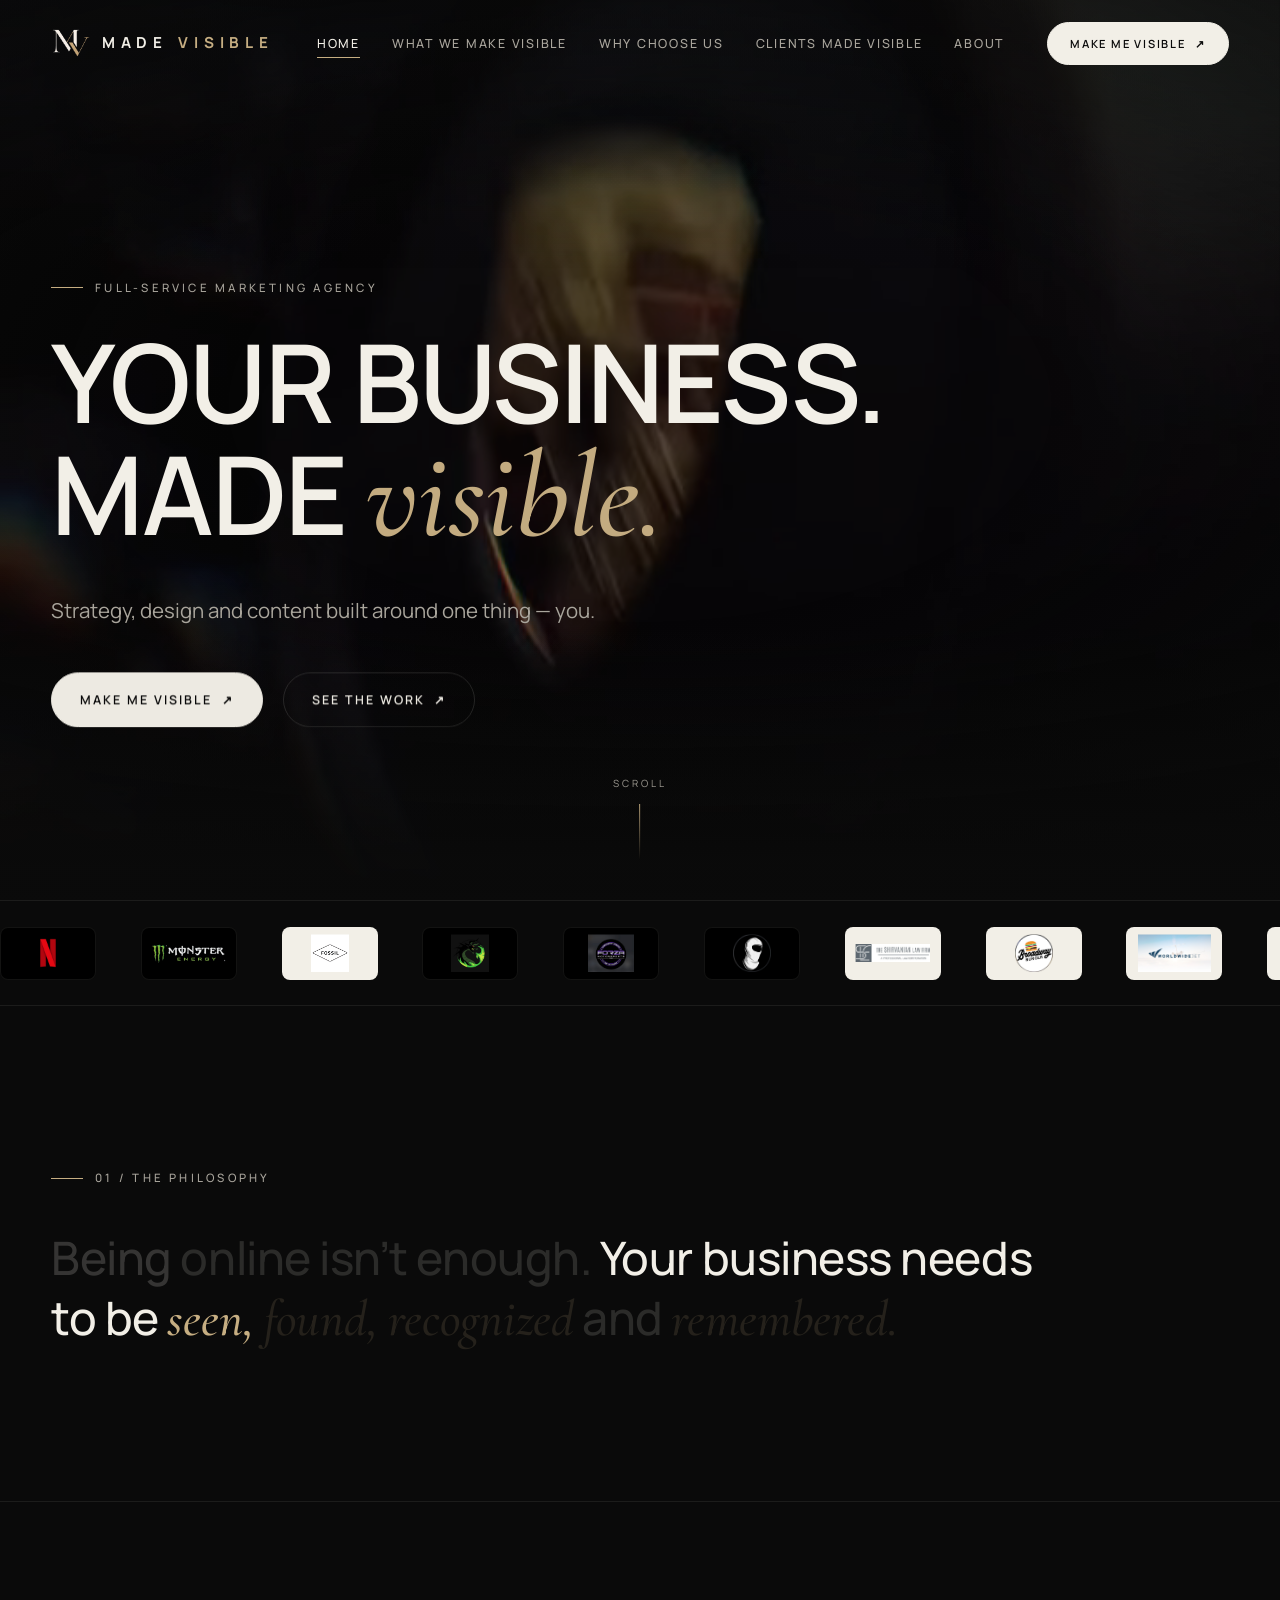
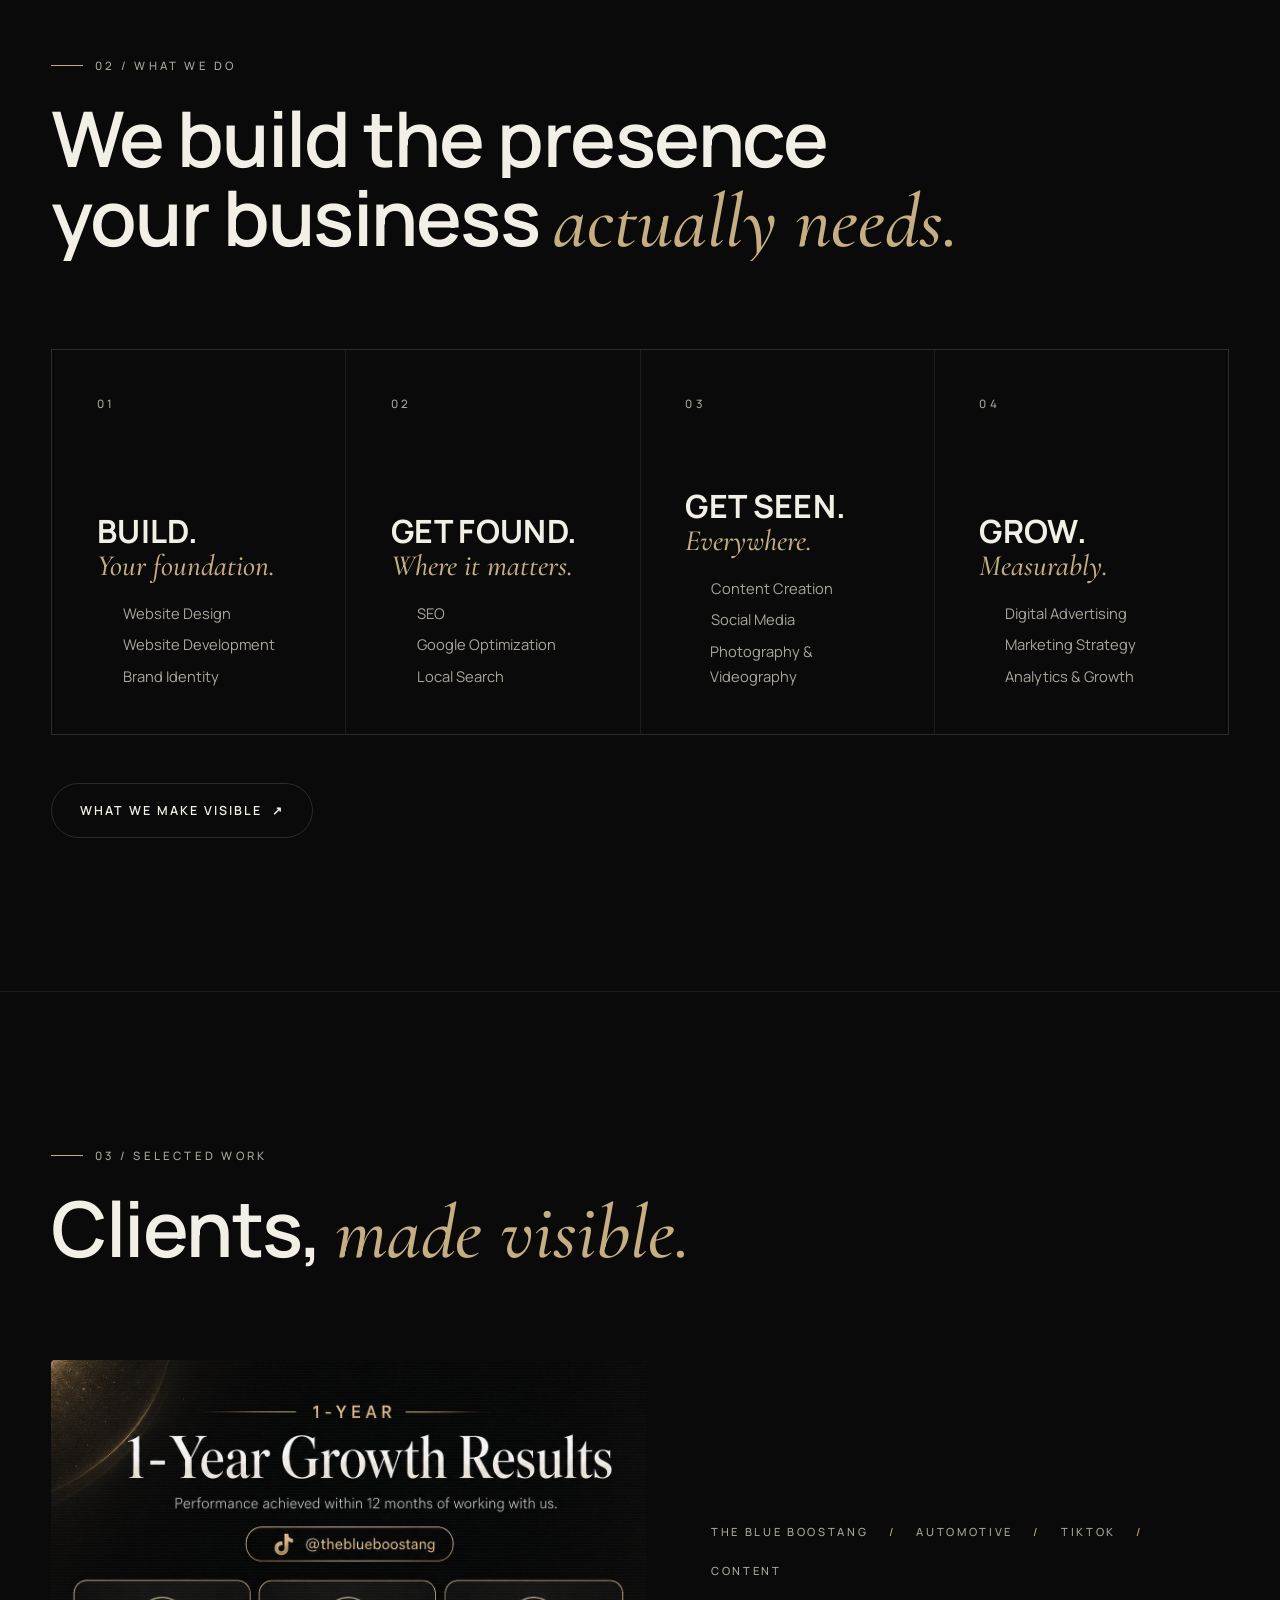
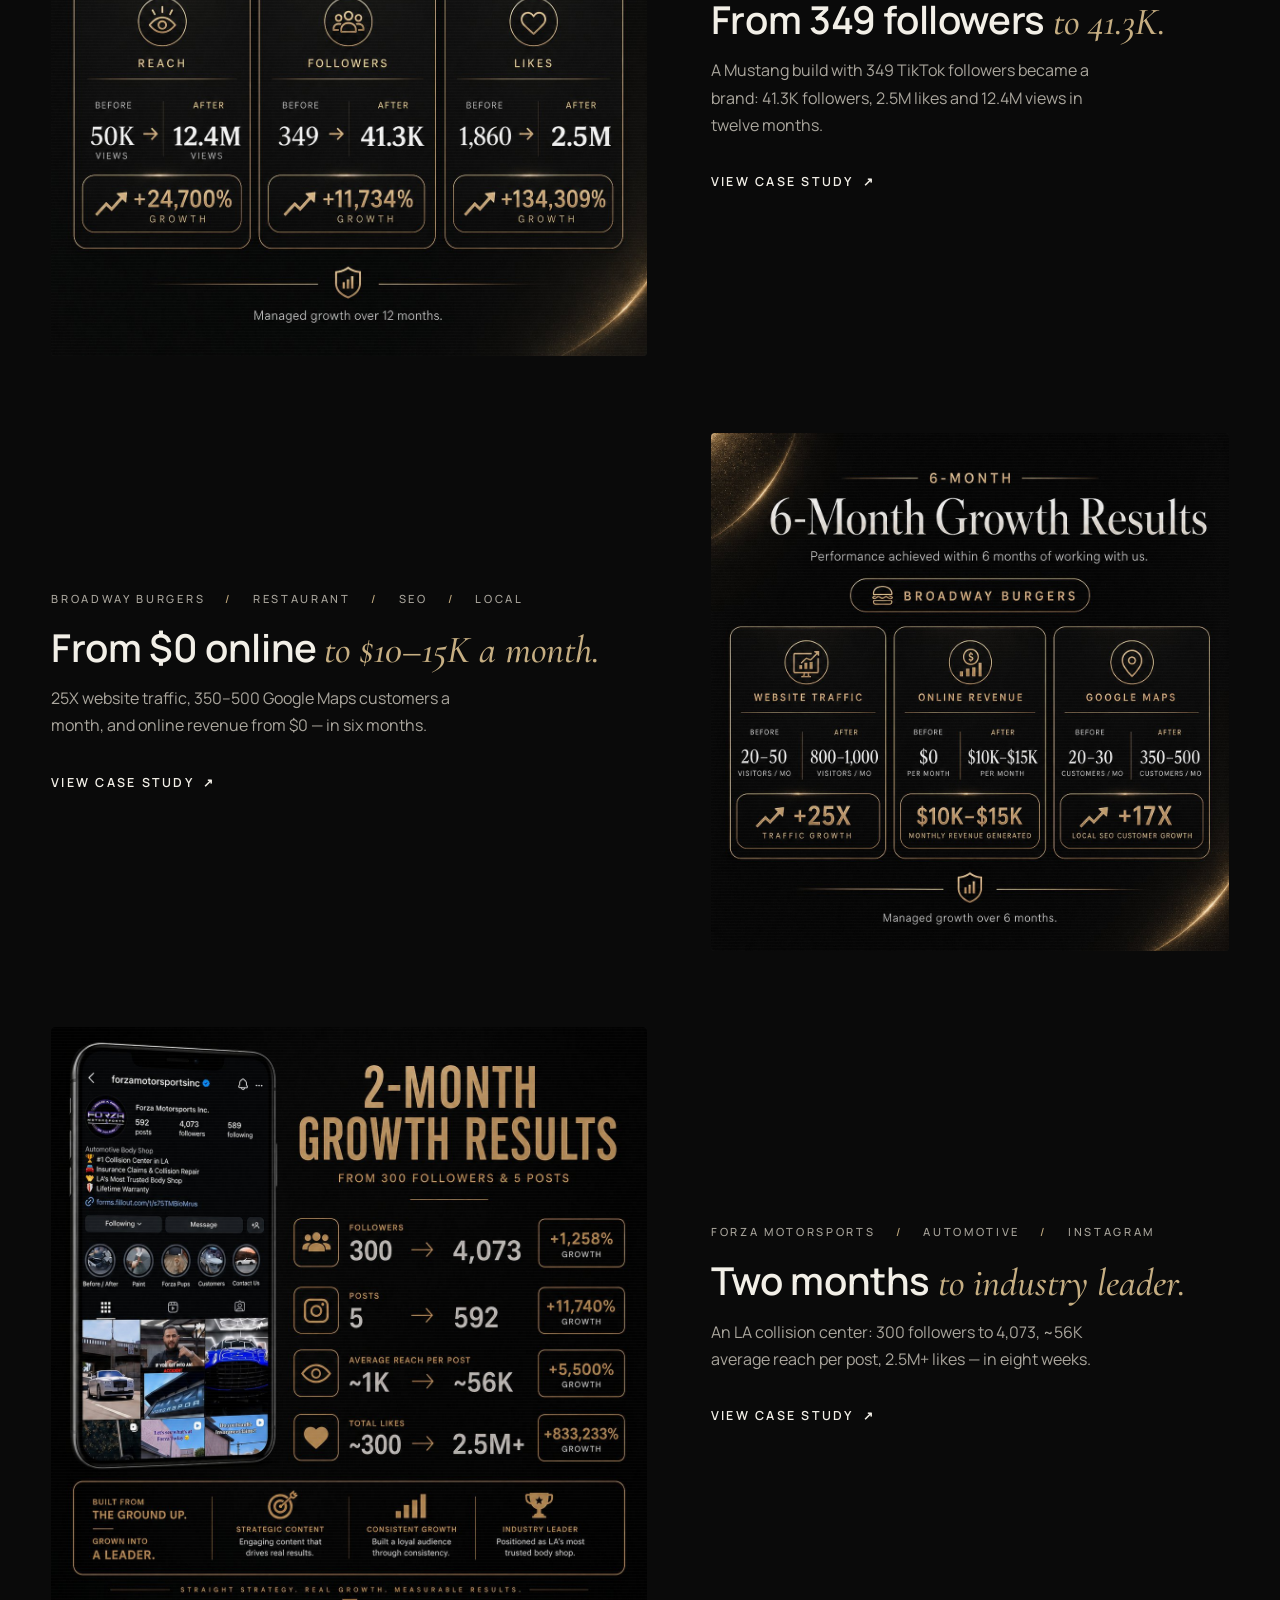
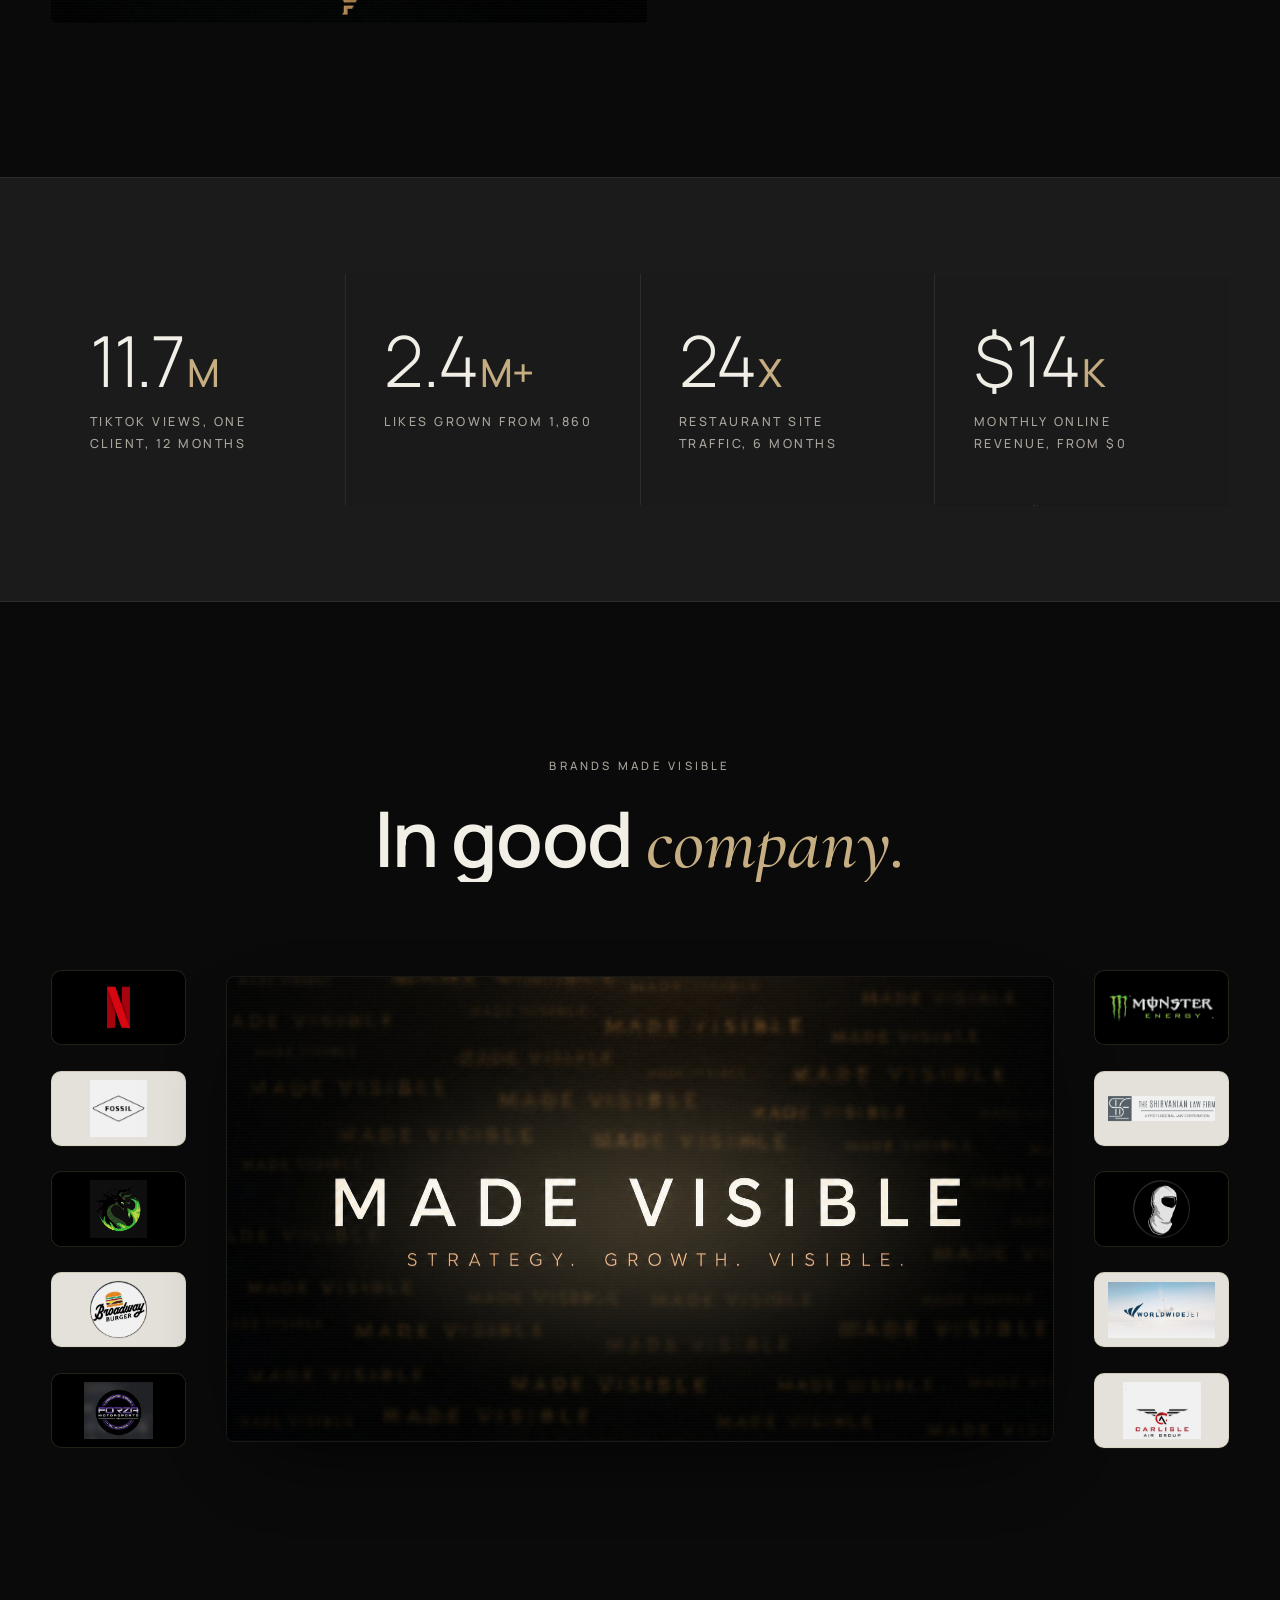
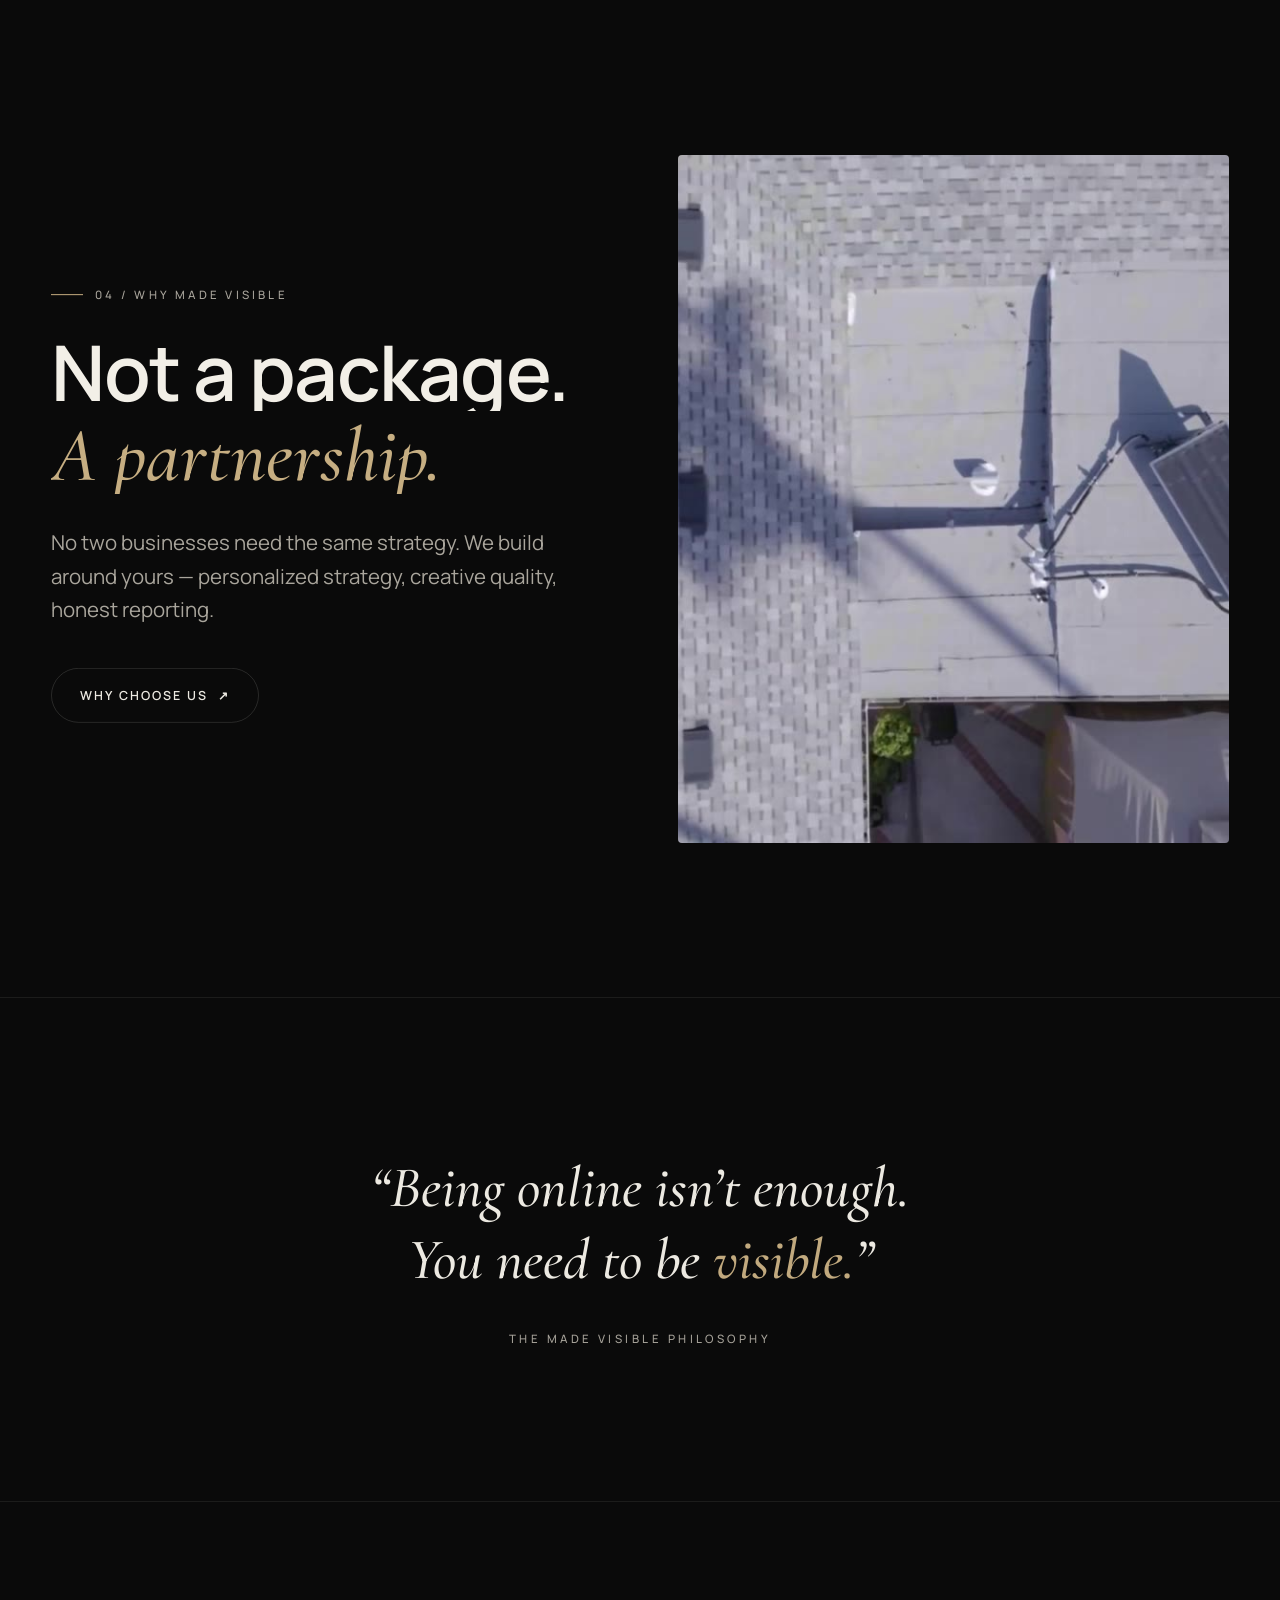
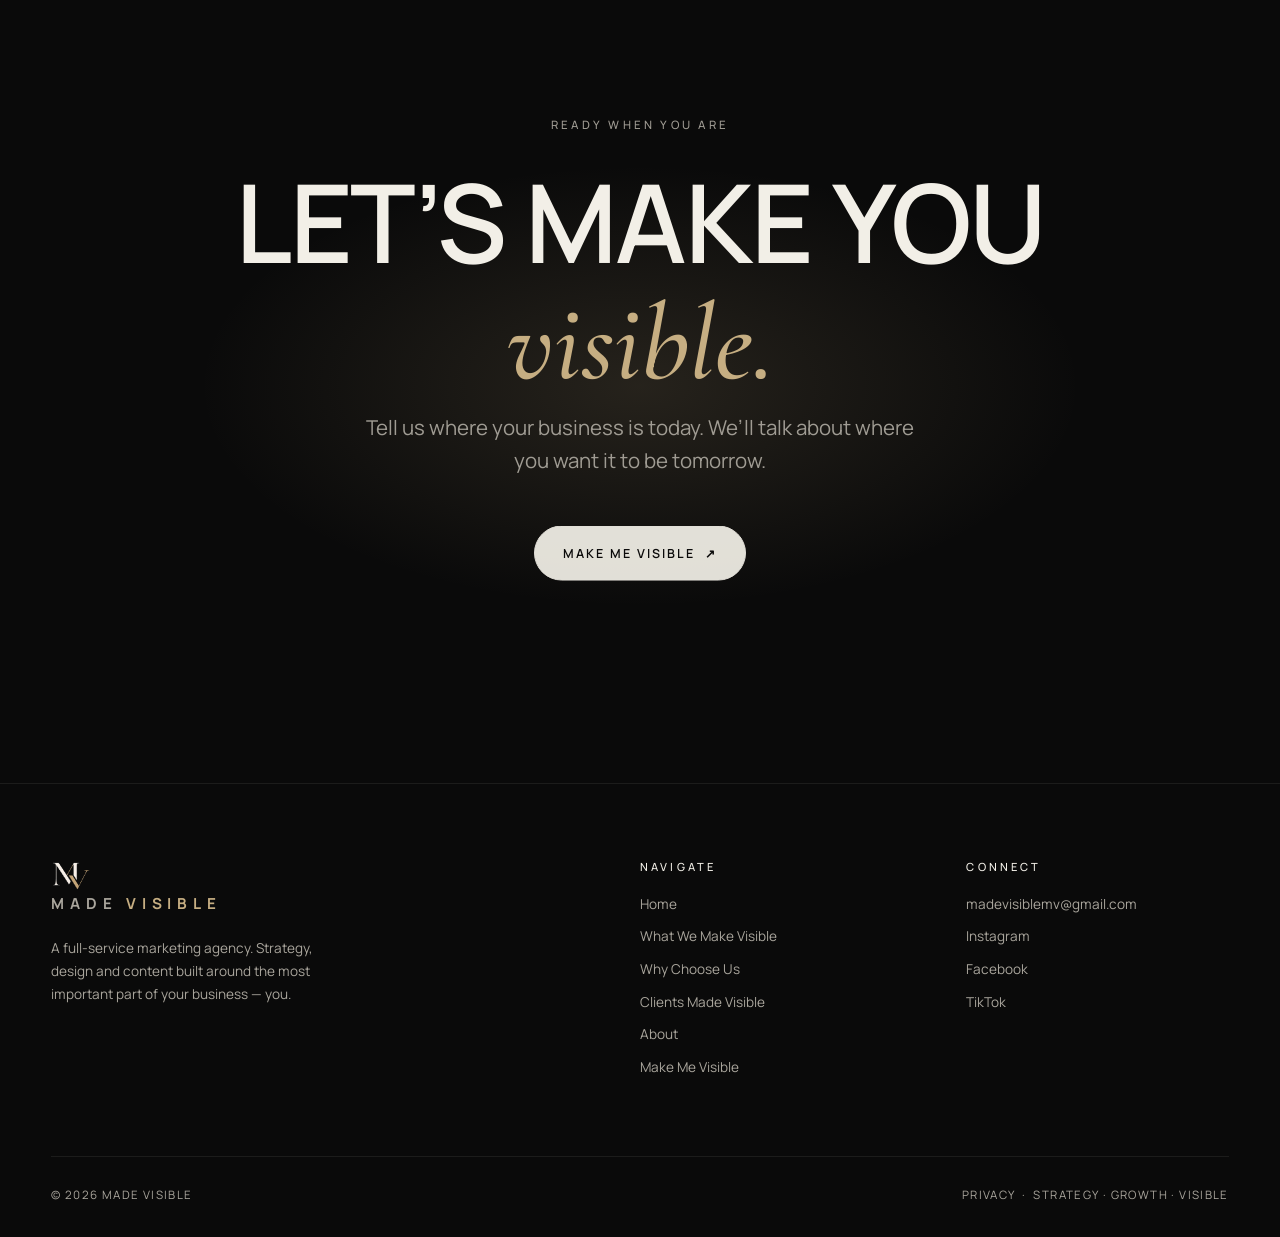
==== index.html @ 757976f5 "Home hero: showreel video background, content in front; retire 3D camera Co-Authored-By: Claude Fabl" ====
<!DOCTYPE html>
<html lang="en" class="no-js">
<head>
  <meta charset="UTF-8">
  <meta name="viewport" content="width=device-width, initial-scale=1.0">
  <title>Made Visible — Your Business. Made Visible.</title>
  <meta name="description" content="Made Visible is a full-service marketing agency. Strategy, design and content built around one thing — you.">

  <!-- Link previews (Open Graph / Twitter) -->
  <link rel="canonical" href="https://madevisiblemv.com/">
  <meta name="theme-color" content="#0A0A0A">
  <meta property="og:type" content="website">
  <meta property="og:site_name" content="Made Visible">
  <meta property="og:title" content="Made Visible — Your Business. Made Visible.">
  <meta property="og:description" content="Made Visible is a full-service marketing agency. Strategy, design and content built around one thing — you.">
  <meta property="og:url" content="https://madevisiblemv.com/">
  <meta property="og:image" content="https://madevisiblemv.com/assets/og-card.jpg">
  <meta property="og:image:width" content="1200">
  <meta property="og:image:height" content="630">
  <meta property="og:image:alt" content="MADE VISIBLE — Strategy. Growth. Visible.">
  <meta name="twitter:card" content="summary_large_image">
  <meta name="twitter:title" content="Made Visible — Your Business. Made Visible.">
  <meta name="twitter:description" content="Made Visible is a full-service marketing agency. Strategy, design and content built around one thing — you.">
  <meta name="twitter:image" content="https://madevisiblemv.com/assets/og-card.jpg">

  <link rel="icon" type="image/svg+xml" href="favicon.svg">
  <link rel="icon" type="image/png" sizes="64x64" href="favicon.png">
  <link rel="apple-touch-icon" href="apple-touch-icon.png">
  <link rel="preconnect" href="https://fonts.googleapis.com">
  <link rel="preconnect" href="https://fonts.gstatic.com" crossorigin>
  <link href="https://fonts.googleapis.com/css2?family=Manrope:wght@300;400;500;600;700;800&family=Cormorant+Garamond:ital,wght@0,500;0,600;1,500;1,600&display=swap" rel="stylesheet">
  <link rel="stylesheet" href="css/style.css">
</head>
<body>

  <div class="preloader">
    <img class="preloader__img" src="assets/logo-full.png" alt="Made Visible" width="778" height="560">
  </div>
  <div class="flash" aria-hidden="true"></div>

  <div class="cursor-cross" aria-hidden="true"><span class="cursor-cross__inner"><i></i><i></i></span></div>

  <header class="site-header">
    <div class="container site-header__inner">
      <a href="index.html" class="logo"><img src="assets/logo-mark.png" alt="" class="logo__mark">MADE <em>VISIBLE</em></a>
      <nav class="site-nav" aria-label="Primary">
        <a href="index.html" class="is-active">Home</a>
        <a href="what-we-make-visible.html">What We Make Visible</a>
        <a href="why-choose-us.html">Why Choose Us</a>
        <a href="clients.html">Clients Made Visible</a>
        <a href="about.html">About</a>
      </nav>
      <a href="make-me-visible.html" class="btn btn--nav">Make Me Visible <span class="arrow">↗</span></a>
      <button class="menu-toggle" aria-label="Open menu" aria-expanded="false"><span></span><span></span></button>
    </div>
  </header>

  <div class="mobile-menu">
    <a href="index.html" class="is-active"><span class="num">01</span> Home</a>
    <a href="what-we-make-visible.html"><span class="num">02</span> What We Make Visible</a>
    <a href="why-choose-us.html"><span class="num">03</span> Why Choose Us</a>
    <a href="clients.html"><span class="num">04</span> Clients Made Visible</a>
    <a href="about.html"><span class="num">05</span> About</a>
    <a href="make-me-visible.html"><span class="num">06</span> Make Me Visible ↗</a>
  </div>

  <main>

    <!-- HERO -->
    <section class="hero">
      <div class="hero__video" aria-hidden="true">
        <video autoplay muted loop playsinline preload="auto" poster="assets/home-reel-poster.jpg">
          <source src="assets/home-reel.webm" type="video/webm">
          <source src="assets/home-reel.mp4" type="video/mp4">
        </video>
      </div>
      <div class="hero__vignette" aria-hidden="true"></div>
      <div class="hero__sweep" aria-hidden="true"></div>

      <div class="container hero__content">
        <p class="label hero__label" data-hero-fade style="opacity:0; transform:translateY(20px);">Full-Service Marketing Agency</p>
        <h1 class="display-xl hero__title">
          <span class="line"><span>Your business.</span></span>
          <span class="line"><span>Made <em class="serif champagne">visible.</em></span></span>
        </h1>
        <p class="lead hero__sub" data-hero-fade style="opacity:0; transform:translateY(20px);">
          Strategy, design and content built around one thing — you.
        </p>
        <div class="hero__actions" data-hero-fade style="opacity:0; transform:translateY(20px);">
          <a href="make-me-visible.html" class="btn">Make Me Visible <span class="arrow">↗</span></a>
          <a href="clients.html" class="btn btn--ghost">See The Work <span class="arrow">↗</span></a>
        </div>
      </div>

      <button class="hero__scroll" data-hero-fade style="opacity:0;" aria-label="Scroll to content">Scroll</button>
    </section>

    <!-- BRAND LOGO MARQUEE -->
    <div class="marquee marquee--logos" aria-label="Brands Made Visible has worked with">
      <div class="marquee__track">
        <div class="marquee__item marquee__item--logos">
          <img src="assets/logo-netflix.jpg" alt="Netflix" loading="lazy">
          <img src="assets/logo-monster.jpg" alt="Monster Energy" loading="lazy">
          <img class="light" src="assets/logo-fossil.jpg" alt="Fossil" loading="lazy">
          <img src="assets/logo-dragonsbreath.jpg" alt="Dragons Breath" loading="lazy">
          <img src="assets/logo-forza.jpg" alt="Forza Motorsports" loading="lazy">
          <img src="assets/logo-maskedentities.png" alt="Masked Entities" loading="lazy">
          <img class="light" src="assets/logo-shirvanian.jpg" alt="The Shirvanian Law Firm" loading="lazy">
          <img class="light" src="assets/logo-broadwayburger.png" alt="Broadway Burger" loading="lazy">
          <img class="light" src="assets/logo-worldwidejet.jpg" alt="World Wide Jet" loading="lazy">
          <img class="light" src="assets/logo-carlisle.jpg" alt="Carlisle Air Group" loading="lazy">
        </div>
        <div class="marquee__item marquee__item--logos" aria-hidden="true">
          <img src="assets/logo-netflix.jpg" alt="Netflix" loading="lazy">
          <img src="assets/logo-monster.jpg" alt="Monster Energy" loading="lazy">
          <img class="light" src="assets/logo-fossil.jpg" alt="Fossil" loading="lazy">
          <img src="assets/logo-dragonsbreath.jpg" alt="Dragons Breath" loading="lazy">
          <img src="assets/logo-forza.jpg" alt="Forza Motorsports" loading="lazy">
          <img src="assets/logo-maskedentities.png" alt="Masked Entities" loading="lazy">
          <img class="light" src="assets/logo-shirvanian.jpg" alt="The Shirvanian Law Firm" loading="lazy">
          <img class="light" src="assets/logo-broadwayburger.png" alt="Broadway Burger" loading="lazy">
          <img class="light" src="assets/logo-worldwidejet.jpg" alt="World Wide Jet" loading="lazy">
          <img class="light" src="assets/logo-carlisle.jpg" alt="Carlisle Air Group" loading="lazy">
        </div>
      </div>
    </div>

    <!-- PHILOSOPHY STATEMENT -->
    <section class="section">
      <div class="container">
        <p class="label" data-reveal>01 / The Philosophy</p>
        <div class="statement" data-statement style="margin-top:2.5rem;">
          <p>
            <span class="word">Being</span> <span class="word">online</span> <span class="word">isn’t</span>
            <span class="word">enough.</span> <span class="word">Your</span> <span class="word">business</span>
            <span class="word">needs</span> <span class="word">to</span> <span class="word">be</span>
            <span class="word serif champagne">seen,</span> <span class="word serif champagne">found,</span>
            <span class="word serif champagne">recognized</span> <span class="word">and</span>
            <span class="word serif champagne">remembered.</span>
          </p>
        </div>
      </div>
    </section>

    <!-- SERVICES PREVIEW -->
    <section class="section section--line-top">
      <div class="container">
        <div class="section-head">
          <p class="label" data-reveal>02 / What We Do</p>
          <h2 class="display-lg" data-reveal-line>
            <span class="line"><span>We build the presence</span></span>
            <span class="line"><span>your business <em class="serif champagne">actually needs.</em></span></span>
          </h2>
        </div>

        <div class="services-grid">
          <a href="what-we-make-visible.html" class="service-card" data-tilt data-reveal>
            <div class="service-card__glow"></div>
            <span class="service-card__num">01</span>
            <h3 class="service-card__title">Build.<em class="serif">Your foundation.</em></h3>
            <ul>
              <li>Website Design</li>
              <li>Website Development</li>
              <li>Brand Identity</li>
            </ul>
          </a>
          <a href="what-we-make-visible.html" class="service-card" data-tilt data-reveal data-reveal-delay="0.1">
            <div class="service-card__glow"></div>
            <span class="service-card__num">02</span>
            <h3 class="service-card__title">Get Found.<em class="serif">Where it matters.</em></h3>
            <ul>
              <li>SEO</li>
              <li>Google Optimization</li>
              <li>Local Search</li>
            </ul>
          </a>
          <a href="what-we-make-visible.html" class="service-card" data-tilt data-reveal data-reveal-delay="0.2">
            <div class="service-card__glow"></div>
            <span class="service-card__num">03</span>
            <h3 class="service-card__title">Get Seen.<em class="serif">Everywhere.</em></h3>
            <ul>
              <li>Content Creation</li>
              <li>Social Media</li>
              <li>Photography &amp; Videography</li>
            </ul>
          </a>
          <a href="what-we-make-visible.html" class="service-card" data-tilt data-reveal data-reveal-delay="0.3">
            <div class="service-card__glow"></div>
            <span class="service-card__num">04</span>
            <h3 class="service-card__title">Grow.<em class="serif">Measurably.</em></h3>
            <ul>
              <li>Digital Advertising</li>
              <li>Marketing Strategy</li>
              <li>Analytics &amp; Growth</li>
            </ul>
          </a>
        </div>

        <div style="margin-top:3rem;" data-reveal>
          <a href="what-we-make-visible.html" class="btn btn--ghost">What We Make Visible <span class="arrow">↗</span></a>
        </div>
      </div>
    </section>

    <!-- SELECTED WORK -->
    <section class="section section--line-top">
      <div class="container">
        <div class="section-head">
          <p class="label" data-reveal>03 / Selected Work</p>
          <h2 class="display-lg" data-reveal-line>
            <span class="line"><span>Clients, <em class="serif champagne">made visible.</em></span></span>
          </h2>
        </div>

        <div class="work-list">
          <article class="work-item">
            <a href="clients.html" class="work-item__visual work-item__visual--square" data-tilt aria-label="View The Blue Boostang case study">
              <img class="cover" src="assets/growth-blueboostang.jpg" alt="The Blue Boostang 1-year TikTok growth results: 50K to 12.4M views, 349 to 41.3K followers, 1,860 to 2.5M likes" loading="lazy">
            </a>
            <div class="work-item__body" data-reveal>
              <p class="work-item__meta"><span>The Blue Boostang</span><span>Automotive</span><span>TikTok</span><span>Content</span></p>
              <h3 class="work-item__title">From 349 followers <em class="serif">to 41.3K.</em></h3>
              <p class="work-item__desc">A Mustang build with 349 TikTok followers became a brand: 41.3K followers, 2.5M likes and 12.4M views in twelve months.</p>
              <a href="clients.html" class="work-item__link">View Case Study <span class="arrow">↗</span></a>
            </div>
          </article>

          <article class="work-item">
            <a href="clients.html" class="work-item__visual work-item__visual--square" data-tilt aria-label="View the Broadway Burgers case study">
              <img class="cover" src="assets/growth-broadway.jpg" alt="Broadway Burgers 6-month growth results: 25X website traffic, $10–15K monthly online revenue from $0, 17X local search customers" loading="lazy">
            </a>
            <div class="work-item__body" data-reveal>
              <p class="work-item__meta"><span>Broadway Burgers</span><span>Restaurant</span><span>SEO</span><span>Local</span></p>
              <h3 class="work-item__title">From $0 online <em class="serif">to $10–15K a month.</em></h3>
              <p class="work-item__desc">25X website traffic, 350–500 Google Maps customers a month, and online revenue from $0 — in six months.</p>
              <a href="clients.html" class="work-item__link">View Case Study <span class="arrow">↗</span></a>
            </div>
          </article>

          <article class="work-item">
            <a href="clients.html" class="work-item__visual work-item__visual--square" data-tilt aria-label="View the Forza Motorsports case study">
              <img class="cover" src="assets/growth-forza.jpg" alt="Forza Motorsports 2-month Instagram growth results: 300 to 4,073 followers, 1K to 56K average reach per post, 2.5M+ total likes" loading="lazy">
            </a>
            <div class="work-item__body" data-reveal>
              <p class="work-item__meta"><span>Forza Motorsports</span><span>Automotive</span><span>Instagram</span></p>
              <h3 class="work-item__title">Two months <em class="serif">to industry leader.</em></h3>
              <p class="work-item__desc">An LA collision center: 300 followers to 4,073, ~56K average reach per post, 2.5M+ likes — in eight weeks.</p>
              <a href="clients.html" class="work-item__link">View Case Study <span class="arrow">↗</span></a>
            </div>
          </article>
        </div>
      </div>
    </section>

    <!-- RESULTS -->
    <section class="stats-band section--tight">
      <div class="container">
        <div class="stats-grid">
          <div class="stat" data-reveal>
            <div class="stat__value"><span data-count="12.4" data-decimals="1">0</span><span class="suffix">M</span></div>
            <div class="stat__label">TikTok views, one client, 12 months</div>
          </div>
          <div class="stat" data-reveal data-reveal-delay="0.1">
            <div class="stat__value"><span data-count="2.5" data-decimals="1">0</span><span class="suffix">M+</span></div>
            <div class="stat__label">Likes grown from 1,860</div>
          </div>
          <div class="stat" data-reveal data-reveal-delay="0.2">
            <div class="stat__value"><span data-count="25">0</span><span class="suffix">X</span></div>
            <div class="stat__label">Restaurant site traffic, 6 months</div>
          </div>
          <div class="stat" data-reveal data-reveal-delay="0.3">
            <div class="stat__value">$<span data-count="15">0</span><span class="suffix">K</span></div>
            <div class="stat__label">Monthly online revenue, from $0</div>
          </div>
        </div>
      </div>
    </section>

    <!-- BRANDS MADE VISIBLE -->
    <section class="section brand-wall-section">
      <div class="container">
        <div class="section-head" style="align-items:center; text-align:center;">
          <p class="label label--bare" data-reveal>Brands Made Visible</p>
          <h2 class="display-lg" data-reveal-line>
            <span class="line"><span>In good <em class="serif champagne">company.</em></span></span>
          </h2>
        </div>

        <div class="brand-orbit" data-reveal>
          <ul class="brand-orbit__col brand-orbit__col--left">
            <li><img class="orbit-logo" src="assets/logo-netflix.jpg" alt="Netflix" loading="lazy"></li>
            <li><img class="orbit-logo orbit-logo--light" src="assets/logo-fossil.jpg" alt="Fossil" loading="lazy"></li>
            <li><img class="orbit-logo" src="assets/logo-dragonsbreath.jpg" alt="Dragons Breath" loading="lazy"></li>
            <li><img class="orbit-logo orbit-logo--light" src="assets/logo-broadwayburger.png" alt="Broadway Burger" loading="lazy"></li>
            <li><img class="orbit-logo" src="assets/logo-forza.jpg" alt="Forza Motorsports Inc" loading="lazy"></li>
          </ul>
          <div class="brand-wall" data-tilt>
            <img class="brand-wall__photo" src="assets/brand-wall.jpg" alt="Made Visible brand wall">
            <div class="brand-wall__pattern" aria-hidden="true"></div>
            <div class="brand-wall__splash" aria-hidden="true"></div>
            <div class="brand-wall__center">
              <span class="brand-wall__logo">Made Visible</span>
              <span class="brand-wall__tag">Strategy. Growth. Visible.</span>
            </div>
          </div>
          <ul class="brand-orbit__col brand-orbit__col--right">
            <li><img class="orbit-logo" src="assets/logo-monster.jpg" alt="Monster Energy" loading="lazy"></li>
            <li><img class="orbit-logo orbit-logo--light" src="assets/logo-shirvanian.jpg" alt="The Shirvanian Law Firm" loading="lazy"></li>
            <li><img class="orbit-logo" src="assets/logo-maskedentities.png" alt="Masked Entities" loading="lazy"></li>
            <li><img class="orbit-logo orbit-logo--light" src="assets/logo-worldwidejet.jpg" alt="World Wide Jet" loading="lazy"></li>
            <li><img class="orbit-logo orbit-logo--light" src="assets/logo-carlisle.jpg" alt="Carlisle Air Group" loading="lazy"></li>
          </ul>
        </div>
      </div>
    </section>

    <!-- WHY MADE VISIBLE -->
    <section class="section">
      <div class="container split">
        <div>
          <p class="label" data-reveal>04 / Why Made Visible</p>
          <h2 class="display-lg" data-reveal-line style="margin-top:1.75rem;">
            <span class="line"><span>Not a package.</span></span>
            <span class="line"><span><em class="serif champagne">A partnership.</em></span></span>
          </h2>
          <p class="lead" data-reveal style="margin-top:2rem;">
            No two businesses need the same strategy. We build around yours —
            personalized strategy, creative quality, honest reporting.
          </p>
          <div style="margin-top:2.5rem;" data-reveal>
            <a href="why-choose-us.html" class="btn btn--ghost">Why Choose Us <span class="arrow">↗</span></a>
          </div>
        </div>
        <div class="split__visual" data-tilt>
          <img class="cover" src="assets/roofing-reel-poster.jpg" alt="Client work: aerial photograph of a completed roofing project" loading="lazy">
        </div>
      </div>
    </section>

    <!-- QUOTE -->
    <section class="section section--line-top">
      <div class="container">
        <div class="quote-block" data-reveal>
          <blockquote>“Being online isn’t enough.<br>You need to be <span class="champagne">visible.</span>”</blockquote>
          <cite>The Made Visible Philosophy</cite>
        </div>
      </div>
    </section>

    <!-- CTA -->
    <section class="cta-section">
      <div class="cta-section__glow" aria-hidden="true"></div>
      <div class="container">
        <p class="label label--bare" data-reveal>Ready when you are</p>
        <h2 class="display-xl" data-reveal-line>
          <span class="line"><span>Let’s make you</span></span>
          <span class="line"><span><em class="serif champagne">visible.</em></span></span>
        </h2>
        <p class="lead" data-reveal>
          Tell us where your business is today. We’ll talk about where you want it to be tomorrow.
        </p>
        <div data-reveal>
          <a href="make-me-visible.html" class="btn">Make Me Visible <span class="arrow">↗</span></a>
        </div>
      </div>
    </section>

  </main>

  <footer class="site-footer">
    <div class="container">
      <div class="site-footer__grid">
        <div class="site-footer__brand">
          <a href="index.html" class="logo"><img src="assets/logo-mark.png" alt="" class="logo__mark">MADE <em>VISIBLE</em></a>
          <p>A full-service marketing agency. Strategy, design and content built around the most important part of your business — you.</p>
        </div>
        <div>
          <h4>Navigate</h4>
          <ul>
            <li><a href="index.html">Home</a></li>
            <li><a href="what-we-make-visible.html">What We Make Visible</a></li>
            <li><a href="why-choose-us.html">Why Choose Us</a></li>
            <li><a href="clients.html">Clients Made Visible</a></li>
            <li><a href="about.html">About</a></li>
            <li><a href="make-me-visible.html">Make Me Visible</a></li>
          </ul>
        </div>
        <div>
          <h4>Connect</h4>
          <ul>
            <li><a href="mailto:madevisiblemv@gmail.com">madevisiblemv@gmail.com</a></li>
            <li><a href="https://www.instagram.com/made.visible.mv" target="_blank" rel="noopener">Instagram</a></li>
            <li><a href="https://www.facebook.com/share/1E67EWMcH1/?mibextid=wwXIfr" target="_blank" rel="noopener">Facebook</a></li>
            <li><a href="https://www.tiktok.com/@made.visible.mv" target="_blank" rel="noopener">TikTok</a></li>
          </ul>
        </div>
      </div>
      <div class="site-footer__bottom">
        <span>© <span data-year>2026</span> Made Visible</span>
        <span><a href="privacy.html" style="color:inherit;">Privacy</a>&nbsp;&nbsp;·&nbsp;&nbsp;Strategy · Growth · Visible</span>
      </div>
    </div>
  </footer>

  <script src="js/vendor/lenis.min.js"></script>
  <script src="js/vendor/gsap.min.js"></script>
  <script src="js/vendor/ScrollTrigger.min.js"></script>
  <script src="js/main.js"></script>
</body>
</html>
---- css/style.css ----
/* ============================================================
   MADE VISIBLE — Brand Stylesheet
   Obsidian #0A0A0A · Ivory #F2EFE7 · Stone #AAA69D
   Champagne #C6AE82 · Charcoal #1B1B1B
   Manrope (primary) · Cormorant Garamond (editorial accent)
   ============================================================ */

:root {
  --obsidian: #0A0A0A;
  --ivory: #F2EFE7;
  --stone: #AAA69D;
  --champagne: #C6AE82;
  --crimson: #7D0000;
  --charcoal: #1B1B1B;
  --charcoal-soft: #161616;
  --line: rgba(242, 239, 231, 0.08);
  --line-strong: rgba(242, 239, 231, 0.14);

  --font-sans: "Manrope", -apple-system, BlinkMacSystemFont, "Segoe UI", sans-serif;
  --font-serif: "Cormorant Garamond", Georgia, serif;

  --ease-out: cubic-bezier(0.16, 1, 0.3, 1);
  --gutter: clamp(1.25rem, 4vw, 4rem);
  --section-pad: clamp(5rem, 12vw, 10rem);
}

*, *::before, *::after { box-sizing: border-box; margin: 0; padding: 0; }

html {
  scroll-behavior: auto;
  -webkit-text-size-adjust: 100%;
}

html.lenis, html.lenis body { height: auto; }
.lenis.lenis-smooth { scroll-behavior: auto !important; }

body {
  background: var(--obsidian);
  color: var(--ivory);
  font-family: var(--font-sans);
  font-weight: 400;
  font-size: 1rem;
  line-height: 1.7;
  -webkit-font-smoothing: antialiased;
  -moz-osx-font-smoothing: grayscale;
  overflow-x: hidden;
}

::selection { background: var(--champagne); color: var(--obsidian); }

img { max-width: 100%; display: block; }
a { color: inherit; text-decoration: none; }
button { font-family: inherit; cursor: pointer; }
ul { list-style: none; }

a:focus-visible, button:focus-visible,
input:focus-visible, select:focus-visible, textarea:focus-visible {
  outline: 1px solid var(--champagne);
  outline-offset: 4px;
  border-radius: 2px;
}

a[aria-disabled="true"] { cursor: default; }

/* ------------------------------------------------------------
   Typography
   ------------------------------------------------------------ */

h1, h2, h3, h4 {
  font-weight: 600;
  line-height: 1.05;
  letter-spacing: -0.01em;
}

.serif {
  font-family: var(--font-serif);
  font-weight: 500;
  font-style: italic;
  letter-spacing: 0;
  line-height: 1;
}

.champagne { color: var(--champagne); }
.stone-text { color: var(--stone); }

.display-xl {
  font-size: clamp(2.75rem, 8.5vw, 8rem);
  text-transform: uppercase;
  letter-spacing: -0.02em;
  line-height: 0.98;
}

.display-lg {
  font-size: clamp(2.25rem, 6vw, 5.5rem);
  letter-spacing: -0.02em;
  line-height: 1.02;
}

.display-md {
  font-size: clamp(1.75rem, 4vw, 3.5rem);
  line-height: 1.08;
}

.lead {
  color: var(--stone);
  font-size: clamp(1.05rem, 1.6vw, 1.35rem);
  line-height: 1.65;
  font-weight: 400;
  max-width: 46ch;
}

/* Small label — e.g. "01 / WHAT WE DO" */
.label {
  font-size: 0.72rem;
  font-weight: 500;
  text-transform: uppercase;
  letter-spacing: 0.28em;
  color: var(--stone);
  display: inline-flex;
  align-items: center;
  gap: 0.75rem;
}
.label::before {
  content: "";
  display: inline-block;
  width: 2rem;
  height: 1px;
  background: var(--champagne);
}
.label--bare::before { display: none; }

/* ------------------------------------------------------------
   Layout helpers
   ------------------------------------------------------------ */

.container {
  width: 100%;
  max-width: 90rem;
  margin-inline: auto;
  padding-inline: var(--gutter);
}

.section { padding-block: var(--section-pad); position: relative; }
.section--tight { padding-block: clamp(3rem, 8vw, 6rem); }
.section--line-top { border-top: 1px solid var(--line); }

.section-head {
  display: flex;
  flex-direction: column;
  gap: 1.5rem;
  margin-bottom: clamp(3rem, 7vw, 5.5rem);
}

/* ------------------------------------------------------------
   Preloader
   ------------------------------------------------------------ */

.preloader {
  position: fixed;
  inset: 0;
  z-index: 200;
  background: var(--obsidian);
  display: flex;
  align-items: center;
  justify-content: center;
  transition: opacity 0.8s var(--ease-out), visibility 0.8s;
}
.preloader.is-done { opacity: 0; visibility: hidden; pointer-events: none; }
.preloader__img {
  width: clamp(200px, 34vw, 340px);
  height: auto;
  opacity: 0;
  transform: translateY(14px) scale(0.96);
  animation: preloader-in 1.1s var(--ease-out) 0.1s forwards;
}
@keyframes preloader-in { to { opacity: 1; transform: none; } }

.preloader__logo {
  font-weight: 700;
  text-transform: uppercase;
  letter-spacing: 0.45em;
  font-size: clamp(0.9rem, 2.5vw, 1.3rem);
  overflow: hidden;
}
.preloader__logo span {
  display: inline-block;
  transform: translateY(110%);
  animation: preloader-rise 0.9s var(--ease-out) 0.15s forwards;
}
.preloader__logo .champagne { animation-delay: 0.3s; }
@keyframes preloader-rise { to { transform: translateY(0); } }

/* ------------------------------------------------------------
   Entry sequence — camera flash + hero light sweep
   ------------------------------------------------------------ */

.flash {
  position: fixed;
  inset: 0;
  z-index: 190;
  pointer-events: none;
  opacity: 0;
  background: radial-gradient(circle at 62% 45%,
    rgba(255, 250, 240, 0.95),
    rgba(198, 174, 130, 0.5) 35%,
    transparent 72%);
}
.flash.is-firing { animation: flash-fire 0.75s ease-out forwards; }
@keyframes flash-fire {
  0% { opacity: 0; }
  16% { opacity: 0.92; }
  100% { opacity: 0; }
}

.hero__sweep {
  position: absolute;
  inset: -10%;
  z-index: 1;
  pointer-events: none;
  opacity: 0;
  background: linear-gradient(115deg,
    transparent 42%,
    rgba(198, 174, 130, 0.15) 50%,
    transparent 58%);
  transform: translateX(-60%);
}
.hero__sweep.is-on { animation: sweep-run 2.1s cubic-bezier(0.22, 0.8, 0.3, 1) 0.3s forwards; }
@keyframes sweep-run {
  0% { opacity: 0; transform: translateX(-60%); }
  25% { opacity: 1; }
  100% { opacity: 0; transform: translateX(60%); }
}

/* ------------------------------------------------------------
   Custom cursor
   ------------------------------------------------------------ */

/* Native cursor is hidden only once JS activates the custom one
   (html.has-cursor), so a script failure never leaves users cursorless.
   Text fields keep the native I-beam for precise caret placement. */
html.has-cursor, html.has-cursor * { cursor: none !important; }
html.has-cursor input, html.has-cursor textarea { cursor: text !important; }

/* Crosshair cursor — thin champagne cross, rotates to an X over
   interactive elements, followed by a fading comet trail */
.cursor-cross {
  position: fixed;
  top: 0; left: 0;
  width: 22px;
  height: 22px;
  pointer-events: none;
  z-index: 300;
  transition: opacity 0.3s ease;
}
.cursor-cross__inner {
  position: absolute;
  inset: 0;
  display: block;
  transition: transform 0.35s var(--ease-out);
}
.cursor-cross__inner i {
  position: absolute;
  background: var(--champagne);
  box-shadow: 0 0 0 0.5px rgba(10, 10, 10, 0.4); /* readable on ivory */
}
.cursor-cross__inner i:nth-child(1) {
  left: 50%; top: 0;
  width: 1.5px; height: 100%;
  transform: translateX(-50%);
}
.cursor-cross__inner i:nth-child(2) {
  top: 50%; left: 0;
  height: 1.5px; width: 100%;
  transform: translateY(-50%);
}
.cursor-cross.is-hover .cursor-cross__inner { transform: rotate(45deg) scale(1.4); }
.cursor-cross.is-pressed .cursor-cross__inner { transform: scale(0.75); }
.cursor-cross.is-hover.is-pressed .cursor-cross__inner { transform: rotate(45deg) scale(1.1); }
.cursor-cross.is-hidden { opacity: 0; }

.cursor-trail {
  position: fixed;
  top: 0; left: 0;
  border-radius: 50%;
  background: var(--champagne);
  pointer-events: none;
  z-index: 299;
  transition: opacity 0.3s ease;
}
.cursor-trail.is-hidden { opacity: 0 !important; }

@media (hover: none), (pointer: coarse) { .cursor-cross, .cursor-trail { display: none; } }

/* ------------------------------------------------------------
   Header / Navigation
   ------------------------------------------------------------ */

.site-header {
  position: fixed;
  top: 0; left: 0; right: 0;
  z-index: 100;
  transition: background 0.5s ease, border-color 0.5s ease, transform 0.5s var(--ease-out);
  border-bottom: 1px solid transparent;
}
.site-header.is-scrolled {
  background: rgba(10, 10, 10, 0.82);
  -webkit-backdrop-filter: blur(14px);
  backdrop-filter: blur(14px);
  border-bottom-color: var(--line);
}
.site-header.is-hidden { transform: translateY(-100%); }

.site-header__inner {
  display: flex;
  align-items: center;
  justify-content: space-between;
  gap: 2rem;
  padding-block: 1.35rem;
}

.logo {
  font-weight: 700;
  font-size: 0.95rem;
  text-transform: uppercase;
  letter-spacing: 0.38em;
  white-space: nowrap;
  display: inline-flex;
  align-items: center;
  gap: 0.65rem;
}
.logo__mark { height: 1.9rem; width: auto; display: block; }
.logo em {
  font-style: normal;
  color: var(--champagne);
  transition: color 0.4s ease;
}
.logo:hover em { color: var(--ivory); }

.site-nav { display: flex; align-items: center; gap: clamp(1.25rem, 2.5vw, 2.5rem); }
.site-nav a {
  font-size: 0.78rem;
  font-weight: 500;
  text-transform: uppercase;
  letter-spacing: 0.14em;
  color: var(--stone);
  position: relative;
  transition: color 0.35s ease;
  padding-block: 0.25rem;
}
.site-nav a::after {
  content: "";
  position: absolute;
  left: 0; bottom: 0;
  width: 100%; height: 1px;
  background: var(--champagne);
  transform: scaleX(0);
  transform-origin: right;
  transition: transform 0.45s var(--ease-out);
}
.site-nav a:hover, .site-nav a.is-active { color: var(--ivory); }
.site-nav a:hover::after, .site-nav a.is-active::after {
  transform: scaleX(1);
  transform-origin: left;
}

/* Buttons */
.btn {
  display: inline-flex;
  align-items: center;
  gap: 0.6rem;
  font-size: 0.78rem;
  font-weight: 600;
  text-transform: uppercase;
  letter-spacing: 0.16em;
  color: var(--obsidian);
  background: var(--ivory);
  border: 1px solid var(--ivory);
  padding: 1rem 1.75rem;
  border-radius: 999px;
  position: relative;
  overflow: hidden;
  transition: color 0.45s var(--ease-out), border-color 0.45s var(--ease-out);
  isolation: isolate;
}
.btn::before {
  content: "";
  position: absolute;
  inset: 0;
  background: var(--champagne);
  transform: translateY(101%);
  transition: transform 0.5s var(--ease-out);
  z-index: -1;
  border-radius: inherit;
}
.btn:hover::before { transform: translateY(0); }
.btn:hover { border-color: var(--champagne); }
.btn .arrow { transition: transform 0.4s var(--ease-out); }
.btn:hover .arrow { transform: translate(3px, -3px); }

.btn--ghost {
  background: transparent;
  color: var(--ivory);
  border-color: var(--line-strong);
}
.btn--ghost:hover { color: var(--obsidian); }

.btn--nav { padding: 0.7rem 1.35rem; font-size: 0.7rem; }

/* Mobile menu toggle */
.menu-toggle {
  display: none;
  background: none;
  border: none;
  width: 2.5rem; height: 2.5rem;
  position: relative;
  z-index: 130;
}
.menu-toggle span {
  position: absolute;
  left: 50%; top: 50%;
  width: 1.6rem; height: 1.5px;
  background: var(--ivory);
  transition: transform 0.4s var(--ease-out), opacity 0.3s;
}
.menu-toggle span:nth-child(1) { transform: translate(-50%, calc(-50% - 5px)); }
.menu-toggle span:nth-child(2) { transform: translate(-50%, calc(-50% + 5px)); }
.menu-toggle.is-open span:nth-child(1) { transform: translate(-50%, -50%) rotate(45deg); }
.menu-toggle.is-open span:nth-child(2) { transform: translate(-50%, -50%) rotate(-45deg); }

/* Mobile overlay menu */
.mobile-menu {
  position: fixed;
  inset: 0;
  z-index: 120;
  background: rgba(10, 10, 10, 0.97);
  -webkit-backdrop-filter: blur(20px);
  backdrop-filter: blur(20px);
  display: flex;
  flex-direction: column;
  justify-content: center;
  padding: var(--gutter);
  opacity: 0;
  visibility: hidden;
  transition: opacity 0.5s var(--ease-out), visibility 0.5s;
}
.mobile-menu.is-open { opacity: 1; visibility: visible; }
.mobile-menu a {
  font-size: clamp(1.8rem, 7vw, 3rem);
  font-weight: 600;
  text-transform: uppercase;
  letter-spacing: 0.02em;
  padding-block: 0.5rem;
  color: var(--ivory);
  display: flex;
  align-items: baseline;
  gap: 1rem;
  opacity: 0;
  transform: translateY(24px);
  transition: opacity 0.5s var(--ease-out), transform 0.5s var(--ease-out), color 0.3s;
}
.mobile-menu.is-open a { opacity: 1; transform: translateY(0); }
.mobile-menu a:nth-child(1) { transition-delay: 0.08s; }
.mobile-menu a:nth-child(2) { transition-delay: 0.14s; }
.mobile-menu a:nth-child(3) { transition-delay: 0.2s; }
.mobile-menu a:nth-child(4) { transition-delay: 0.26s; }
.mobile-menu a:nth-child(5) { transition-delay: 0.32s; }
.mobile-menu a:nth-child(6) { transition-delay: 0.38s; }
.mobile-menu a:hover, .mobile-menu a.is-active { color: var(--champagne); }
.mobile-menu a .num {
  font-size: 0.7rem;
  letter-spacing: 0.25em;
  color: var(--stone);
  font-weight: 500;
}

@media (max-width: 900px) {
  .site-nav, .site-header .btn--nav { display: none; }
  .menu-toggle { display: block; }
}

/* ------------------------------------------------------------
   Hero
   ------------------------------------------------------------ */

.hero {
  min-height: 100svh;
  display: flex;
  flex-direction: column;
  justify-content: center;
  position: relative;
  overflow: hidden;
  padding-top: 6rem;
}

.hero__video {
  position: absolute;
  inset: 0;
  z-index: 0;
  overflow: hidden;
  pointer-events: none;
}
.hero__video video {
  width: 100%;
  height: 100%;
  object-fit: cover;
  opacity: 0.45;
  animation: hero-bg-drift 36s ease-in-out infinite alternate;
}
@keyframes hero-bg-drift {
  from { transform: scale(1); }
  to { transform: scale(1.07); }
}

.hero__canvas {
  position: absolute;
  inset: 0;
  z-index: 0;
  user-select: none;
  -webkit-user-select: none;
}

.hero__drag-hint {
  position: absolute;
  z-index: 2;
  right: 11%;
  bottom: 16%;
  display: inline-flex;
  align-items: center;
  gap: 0.7rem;
  font-size: 0.62rem;
  font-weight: 500;
  letter-spacing: 0.3em;
  text-transform: uppercase;
  color: var(--stone);
  pointer-events: none;
  transition: opacity 0.6s ease;
  animation: hint-sway 3s ease-in-out infinite;
}
.hero__drag-hint .arrows { color: var(--champagne); letter-spacing: 0; }
.hero__drag-hint.is-done { opacity: 0 !important; animation: none; }
@keyframes hint-sway {
  0%, 100% { transform: translateX(-4px); }
  50% { transform: translateX(4px); }
}
@media (max-width: 900px) {
  .hero__drag-hint { right: 50%; transform: translateX(50%); top: 8rem; bottom: auto; }
  @keyframes hint-sway {
    0%, 100% { transform: translateX(calc(50% - 4px)); }
    50% { transform: translateX(calc(50% + 4px)); }
  }
}
.hero__canvas canvas { display: block; width: 100%; height: 100%; }

.hero__vignette {
  position: absolute;
  inset: 0;
  z-index: 1;
  pointer-events: none;
  background:
    radial-gradient(ellipse 80% 60% at 50% 45%, transparent 40%, rgba(10, 10, 10, 0.75) 100%),
    linear-gradient(to bottom, rgba(10, 10, 10, 0.35), transparent 30%, transparent 70%, var(--obsidian) 100%);
}

.hero__content {
  position: relative;
  z-index: 2;
  /* let drags pass through to the 3D canvas; buttons re-enable events */
  pointer-events: none;
}
.hero__content a, .hero__content button { pointer-events: auto; }

.hero__label { margin-bottom: 2rem; }

.hero__title { margin-bottom: 2.25rem; }
.hero__title .line {
  display: block;
  overflow: hidden;
}
.hero__title .line > span { display: inline-block; }
.hero__title .serif {
  font-size: 1.12em;
  text-transform: none;
}

.hero__sub {
  margin-bottom: 2.75rem;
}

.hero__actions { display: flex; align-items: center; gap: 1.25rem; flex-wrap: wrap; }

.hero__scroll {
  position: absolute;
  bottom: 2.5rem;
  left: 50%;
  transform: translateX(-50%);
  z-index: 2;
  background: none;
  border: none;
  display: flex;
  flex-direction: column;
  align-items: center;
  gap: 0.9rem;
  font-size: 0.62rem;
  letter-spacing: 0.3em;
  text-transform: uppercase;
  color: var(--stone);
}
.hero__scroll::after {
  content: "";
  width: 1px;
  height: 3.5rem;
  background: linear-gradient(to bottom, var(--champagne), transparent);
  animation: scroll-pulse 2.2s ease-in-out infinite;
}
@keyframes scroll-pulse {
  0%, 100% { transform: scaleY(0.4); transform-origin: top; opacity: 0.4; }
  50% { transform: scaleY(1); opacity: 1; }
}

/* Inner-page hero (smaller) */
.page-hero {
  padding-top: clamp(9rem, 20vh, 14rem);
  padding-bottom: clamp(3rem, 8vw, 6rem);
  position: relative;
  overflow: hidden;
}
.page-hero .label { margin-bottom: 1.75rem; }
.page-hero__title .serif { text-transform: none; font-size: 1.1em; }
.page-hero .lead { margin-top: 2rem; }

/* ------------------------------------------------------------
   Marquee
   ------------------------------------------------------------ */

.marquee {
  overflow: hidden;
  border-block: 1px solid var(--line);
  padding-block: 1.6rem;
  position: relative;
}
.marquee__track {
  display: flex;
  gap: 4rem;
  width: max-content;
  animation: marquee-scroll 28s linear infinite;
  will-change: transform;
}
.marquee:hover .marquee__track { animation-play-state: paused; }
.marquee__item {
  display: flex;
  align-items: center;
  gap: 4rem;
  font-size: clamp(1rem, 2vw, 1.5rem);
  font-weight: 600;
  text-transform: uppercase;
  letter-spacing: 0.35em;
  color: var(--ivory);
  white-space: nowrap;
}
.marquee__item .serif {
  text-transform: none;
  letter-spacing: 0.02em;
  color: var(--champagne);
  font-size: 1.25em;
}
.marquee__item .dot {
  width: 5px; height: 5px;
  border-radius: 50%;
  background: var(--champagne);
  flex-shrink: 0;
}
@keyframes marquee-scroll { to { transform: translateX(-50%); } }

/* Logo marquee — brand chips sliding under the hero */
.marquee--logos .marquee__track { animation-duration: 38s; }
.marquee__item--logos {
  gap: clamp(1.75rem, 3.5vw, 3rem);
  letter-spacing: 0;
}
.marquee__item--logos img {
  height: 3.3rem;
  width: 6rem;
  object-fit: contain;
  background: #000;
  border: 1px solid var(--line);
  border-radius: 8px;
  padding: 0.4rem 0.6rem;
  flex-shrink: 0;
}
.marquee__item--logos img.light { background: var(--ivory); }

/* ------------------------------------------------------------
   Editorial statement
   ------------------------------------------------------------ */

.statement {
  max-width: 62rem;
}
.statement p {
  font-size: clamp(1.6rem, 3.6vw, 3.1rem);
  font-weight: 500;
  line-height: 1.3;
  letter-spacing: -0.01em;
}
.statement .serif { font-size: 1.1em; }
.statement .word { opacity: 0.14; transition: opacity 0.4s ease; }
.statement .word.is-lit { opacity: 1; }

/* ------------------------------------------------------------
   Services
   ------------------------------------------------------------ */

.services-grid {
  display: grid;
  grid-template-columns: repeat(auto-fit, minmax(min(100%, 18rem), 1fr));
  gap: 1px;
  background: var(--line);
  border: 1px solid var(--line);
}

.service-card {
  background: var(--obsidian);
  padding: clamp(2rem, 3.5vw, 3rem);
  min-height: 24rem;
  display: flex;
  flex-direction: column;
  position: relative;
  overflow: hidden;
  transition: background 0.5s ease;
}
.service-card:hover { background: var(--charcoal); }
.service-card__num {
  font-size: 0.72rem;
  font-weight: 500;
  letter-spacing: 0.28em;
  color: var(--stone);
  margin-bottom: auto;
}
.service-card__title {
  font-size: clamp(1.6rem, 2.5vw, 2.2rem);
  font-weight: 700;
  text-transform: uppercase;
  letter-spacing: 0.01em;
  margin-block: 2rem 1.25rem;
}
.service-card__title .serif {
  display: block;
  text-transform: none;
  color: var(--champagne);
  font-size: 0.92em;
  margin-top: 0.15rem;
}
.service-card ul { display: flex; flex-direction: column; gap: 0.4rem; }
.service-card li {
  color: var(--stone);
  font-size: 0.92rem;
  display: flex;
  align-items: center;
  gap: 0.7rem;
  transition: color 0.3s ease, transform 0.3s var(--ease-out);
}
.service-card li::before {
  content: "";
  width: 0.9rem;
  height: 1px;
  background: var(--champagne);
  opacity: 0;
  transition: opacity 0.3s ease;
}
.service-card:hover li { color: var(--ivory); transform: translateX(4px); }
.service-card:hover li::before { opacity: 1; }
.service-card__glow {
  position: absolute;
  width: 22rem; height: 22rem;
  border-radius: 50%;
  background: radial-gradient(circle, rgba(198, 174, 130, 0.09), transparent 65%);
  top: -8rem; right: -8rem;
  opacity: 0;
  transition: opacity 0.6s ease;
  pointer-events: none;
}
.service-card:hover .service-card__glow { opacity: 1; }

/* ------------------------------------------------------------
   Work / portfolio
   ------------------------------------------------------------ */

.work-list { display: flex; flex-direction: column; gap: clamp(3rem, 6vw, 5rem); }

.work-item {
  display: grid;
  grid-template-columns: 1.15fr 1fr;
  gap: clamp(2rem, 5vw, 5rem);
  align-items: center;
}
.work-item:nth-child(even) .work-item__visual { order: 2; }

.work-item__visual {
  display: block;
  aspect-ratio: 4 / 3;
  border-radius: 4px;
  overflow: hidden;
  position: relative;
  background: var(--charcoal);
}
.work-item__visual .visual-inner {
  position: absolute;
  inset: -12%;
  will-change: transform;
}

/* Abstract premium visuals (no stock imagery required) */
.visual-a { background:
  radial-gradient(ellipse 70% 90% at 20% 15%, rgba(198, 174, 130, 0.5), transparent 55%),
  radial-gradient(ellipse 60% 70% at 85% 80%, rgba(170, 166, 157, 0.25), transparent 60%),
  linear-gradient(155deg, #23201a 0%, #101010 55%, #0c0c0c 100%); }
.visual-b { background:
  radial-gradient(ellipse 80% 60% at 75% 20%, rgba(198, 174, 130, 0.38), transparent 55%),
  radial-gradient(ellipse 50% 80% at 10% 90%, rgba(242, 239, 231, 0.12), transparent 60%),
  linear-gradient(215deg, #1d1b16 0%, #0e0e0e 60%); }
.visual-c { background:
  radial-gradient(ellipse 90% 70% at 50% 100%, rgba(198, 174, 130, 0.32), transparent 60%),
  radial-gradient(ellipse 45% 45% at 80% 15%, rgba(170, 166, 157, 0.2), transparent 65%),
  linear-gradient(180deg, #131311 0%, #0b0b0b 100%); }
.visual-d { background:
  radial-gradient(ellipse 60% 90% at 90% 50%, rgba(198, 174, 130, 0.42), transparent 55%),
  radial-gradient(ellipse 70% 50% at 15% 20%, rgba(242, 239, 231, 0.1), transparent 55%),
  linear-gradient(120deg, #191712 0%, #0d0d0d 70%); }

.work-item__visual::after {
  content: "";
  position: absolute;
  inset: 0;
  background-image: repeating-linear-gradient(0deg, rgba(242,239,231,0.015) 0 1px, transparent 1px 3px);
  pointer-events: none;
}

.work-item__meta {
  display: flex;
  gap: 1.25rem;
  font-size: 0.7rem;
  font-weight: 500;
  text-transform: uppercase;
  letter-spacing: 0.24em;
  color: var(--stone);
  margin-bottom: 1.25rem;
  flex-wrap: wrap;
}
.work-item__meta span:not(:last-child)::after {
  content: "/";
  margin-left: 1.25rem;
  color: var(--champagne);
}
.work-item__title {
  font-size: clamp(1.7rem, 3vw, 2.6rem);
  margin-bottom: 1rem;
}
.work-item__title .serif { color: var(--champagne); }
.work-item__desc { color: var(--stone); max-width: 42ch; margin-bottom: 1.75rem; }
.work-item__link {
  font-size: 0.78rem;
  font-weight: 600;
  text-transform: uppercase;
  letter-spacing: 0.18em;
  display: inline-flex;
  align-items: center;
  gap: 0.6rem;
  color: var(--ivory);
  transition: color 0.3s;
}
.work-item__link:hover { color: var(--champagne); }
.work-item__link .arrow { transition: transform 0.35s var(--ease-out); }
.work-item__link:hover .arrow { transform: translate(4px, -4px); }

@media (max-width: 800px) {
  .work-item { grid-template-columns: 1fr; }
  .work-item:nth-child(even) .work-item__visual { order: 0; }
}

/* ------------------------------------------------------------
   Stats
   ------------------------------------------------------------ */

.stats-band {
  background: var(--charcoal);
  border-block: 1px solid var(--line);
}
.stats-grid {
  display: grid;
  grid-template-columns: repeat(auto-fit, minmax(min(100%, 13rem), 1fr));
  gap: 1px;
  background: var(--line);
}
.stat {
  background: var(--charcoal);
  padding: clamp(2.5rem, 4vw, 4rem) clamp(1.5rem, 3vw, 3rem);
  text-align: left;
}
.stat__value {
  font-size: clamp(2.6rem, 5.5vw, 4.5rem);
  font-weight: 300;
  line-height: 1;
  letter-spacing: -0.02em;
  display: flex;
  align-items: baseline;
  gap: 0.15rem;
}
.stat__value .suffix { color: var(--champagne); font-weight: 500; font-size: 0.55em; }
.stat__label {
  margin-top: 1rem;
  color: var(--stone);
  font-size: 0.78rem;
  text-transform: uppercase;
  letter-spacing: 0.2em;
  font-weight: 500;
}

/* Before / after rows on case studies */
.result-rows { display: flex; flex-direction: column; border-top: 1px solid var(--line); }
.result-row {
  display: grid;
  grid-template-columns: 1fr auto auto auto;
  gap: clamp(1rem, 4vw, 3rem);
  align-items: center;
  padding-block: 1.5rem;
  border-bottom: 1px solid var(--line);
}
.result-row__metric {
  font-size: 0.8rem;
  text-transform: uppercase;
  letter-spacing: 0.2em;
  font-weight: 500;
  color: var(--stone);
}
.result-row__before {
  color: var(--stone);
  font-weight: 300;
  font-size: clamp(1.1rem, 2.4vw, 1.7rem);
  text-decoration: line-through;
  text-decoration-color: rgba(170, 166, 157, 0.4);
  text-decoration-thickness: 1px;
}
.result-row__arrow { color: var(--champagne); font-size: 1.1rem; }
.result-row__after {
  font-weight: 500;
  font-size: clamp(1.4rem, 3vw, 2.2rem);
  color: var(--ivory);
  text-align: right;
}
@media (max-width: 640px) {
  .result-row { grid-template-columns: 1fr auto; row-gap: 0.35rem; }
  .result-row__metric { grid-column: 1 / -1; }
}

/* ------------------------------------------------------------
   Brand wall — blurred MADE VISIBLE pattern, crimson splash,
   client brand names composed on a structured orbit grid
   ------------------------------------------------------------ */

.brand-wall-section { position: relative; overflow: hidden; }

.brand-orbit {
  display: grid;
  grid-template-columns: auto minmax(0, 1fr) auto;
  grid-template-areas: "left wall right";
  gap: 2.5rem;
  align-items: center;
  max-width: 78rem;
  margin-inline: auto;
}

.brand-orbit ul {
  font-size: 0.75rem;
  font-weight: 500;
  text-transform: uppercase;
  letter-spacing: 0.22em;
  color: var(--stone);
}
.brand-orbit li {
  white-space: nowrap;
  display: inline-flex;
  align-items: center;
  gap: 0.7rem;
  transition: color 0.35s ease;
}
.brand-orbit li:hover { color: var(--ivory); }

/* real client logos in the orbit as uniform gold-bordered chips */
.brand-orbit .orbit-logo {
  display: block;
  width: 8.4rem;
  height: 4.7rem;
  object-fit: contain;
  background: #000;
  border: 1px solid rgba(198, 174, 130, 0.22);
  border-radius: 10px;
  padding: 0.5rem 0.8rem;
  opacity: 0.95;
  transition: opacity 0.3s ease, transform 0.3s var(--ease-out), border-color 0.3s ease, box-shadow 0.3s ease;
}
.brand-orbit li:hover .orbit-logo {
  opacity: 1;
  transform: translateY(-3px);
  border-color: rgba(198, 174, 130, 0.55);
  box-shadow: 0 8px 24px -12px rgba(198, 174, 130, 0.35);
}
.brand-orbit .orbit-logo--light { background: var(--ivory); }
@media (max-width: 900px) {
  .brand-orbit .orbit-logo { width: 6rem; height: 3.4rem; }
}

.brand-orbit__col {
  display: flex;
  flex-direction: column;
  justify-content: center;
  gap: 1.6rem;
}
.brand-orbit__col--left { grid-area: left; align-items: flex-end; }
.brand-orbit__col--right { grid-area: right; align-items: flex-start; }

/* The wall itself */
.brand-wall {
  grid-area: wall;
  position: relative;
  aspect-ratio: 16 / 9;
  border-radius: 8px;
  overflow: hidden;
  background:
    radial-gradient(ellipse 90% 80% at 50% 30%, #14100b 0%, #0C0B09 55%, #080807 100%);
  border: 1px solid var(--line);
  box-shadow:
    inset 0 1px 0 rgba(198, 174, 130, 0.08),
    0 30px 80px -30px rgba(0, 0, 0, 0.8);
}
/* fine scanline texture, matching the work visuals */
.brand-wall::after {
  content: "";
  position: absolute;
  inset: 0;
  background-image: repeating-linear-gradient(0deg, rgba(242, 239, 231, 0.015) 0 1px, transparent 1px 3px);
  pointer-events: none;
}

/* Real brand photo (assets/brand-wall.jpg): activates automatically when
   the file exists; until then the CSS recreation below renders instead */
.brand-wall__photo {
  position: absolute;
  inset: 0;
  width: 100%;
  height: 100%;
  object-fit: cover;
  display: none;
}
.brand-wall.has-photo .brand-wall__photo { display: block; }
.brand-wall.has-photo .brand-wall__pattern,
.brand-wall.has-photo .brand-wall__center { display: none; }

.brand-wall__pattern {
  position: absolute;
  inset: -8% -12%;
  display: flex;
  flex-direction: column;
  justify-content: space-between;
  pointer-events: none;
  -webkit-mask-image: radial-gradient(ellipse 80% 75% at 50% 50%, black 25%, transparent 82%);
  mask-image: radial-gradient(ellipse 80% 75% at 50% 50%, black 25%, transparent 82%);
}
.brand-wall__row {
  display: flex;
  gap: 3rem;
  white-space: nowrap;
  font-weight: 600;
  text-transform: uppercase;
  letter-spacing: 0.3em;
  font-size: clamp(0.65rem, 1.35vw, 0.95rem);
  color: rgba(198, 174, 130, 0.32);
  will-change: transform;
}
.brand-wall__row:nth-child(even) { color: rgba(170, 166, 157, 0.24); }
@keyframes wall-drift { to { transform: translateX(var(--drift, -2.5rem)); } }

.brand-wall__splash {
  position: absolute;
  left: 50%;
  top: 52%;
  width: 85%;
  aspect-ratio: 2.2 / 1;
  transform: translate(-50%, -50%);
  background: radial-gradient(ellipse at center,
    rgba(198, 174, 130, 0.30),
    rgba(198, 174, 130, 0.12) 45%,
    transparent 70%);
  filter: blur(26px);
  mix-blend-mode: screen;
  pointer-events: none;
  transition: opacity 0.8s ease;
  animation: splash-breathe 9s ease-in-out infinite alternate;
}
@keyframes splash-breathe {
  from { opacity: 0.75; transform: translate(-50%, -50%) scale(0.96); }
  to   { opacity: 1;    transform: translate(-50%, -50%) scale(1.05); }
}
.brand-wall:hover .brand-wall__splash { opacity: 1; }

.brand-wall__center {
  position: absolute;
  inset: 0;
  display: flex;
  flex-direction: column;
  align-items: center;
  justify-content: center;
  gap: 1.3rem;
  text-align: center;
  padding-inline: 1rem;
}
.brand-wall__logo {
  font-weight: 700;
  text-transform: uppercase;
  letter-spacing: 0.45em;
  text-indent: 0.45em; /* balances the trailing letter-space */
  font-size: clamp(1.2rem, 3.6vw, 2.7rem);
  color: var(--ivory);
  text-shadow: 0 0 60px rgba(125, 0, 0, 0.55);
}
.brand-wall__tag {
  display: flex;
  align-items: center;
  gap: 1.1rem;
  font-size: clamp(0.58rem, 1vw, 0.75rem);
  font-weight: 500;
  text-transform: uppercase;
  letter-spacing: 0.4em;
  text-indent: 0.4em;
  color: var(--champagne);
}
.brand-wall__tag::before,
.brand-wall__tag::after {
  content: "";
  width: clamp(1.5rem, 4vw, 3rem);
  height: 1px;
  background: linear-gradient(to right, transparent, rgba(198, 174, 130, 0.5));
}
.brand-wall__tag::after {
  background: linear-gradient(to left, transparent, rgba(198, 174, 130, 0.5));
}

@media (max-width: 900px) {
  .brand-orbit {
    display: flex;
    flex-direction: column;
    gap: 2.25rem;
  }
  .brand-wall { order: -1; align-self: stretch; }
  .brand-orbit ul {
    display: flex;
    flex-direction: row;
    flex-wrap: wrap;
    justify-content: center;
    gap: 0.9rem 1.75rem;
    padding: 0;
  }
  /* names ring the wall on mobile too: top row above, the rest below */
  .brand-orbit__col--left { order: 2; }
  .brand-orbit__col--right { order: 3; }
  .brand-orbit { row-gap: 0.9rem; }
  .brand-wall { margin-bottom: 1.5rem; }
}

@media (max-width: 560px) {
  .brand-wall__tag { letter-spacing: 0.3em; text-indent: 0.3em; white-space: nowrap; }
  .brand-wall__tag::before, .brand-wall__tag::after { display: none; }
}

/* ------------------------------------------------------------
   Real client imagery — case media, receipts, logo strip, video
   ------------------------------------------------------------ */

.case-media {
  border-radius: 6px;
  overflow: hidden;
  border: 1px solid var(--line);
  background: var(--charcoal);
}
.case-media img { width: 100%; display: block; }

/* Work-item visuals that hold a real image */
.work-item__visual--square { aspect-ratio: 1 / 1; }
.work-item__visual .cover {
  position: absolute;
  inset: 0;
  width: 100%;
  height: 100%;
  object-fit: cover;
}
.work-item__visual--logo {
  background: var(--ivory);
  display: flex;
  align-items: center;
  justify-content: center;
  padding: clamp(2rem, 5vw, 3.5rem);
}
.work-item__visual--logo img {
  max-width: 80%;
  max-height: 70%;
  object-fit: contain;
}

/* Receipts — real screenshots as proof */
.receipts-stack { display: flex; flex-direction: column; gap: 1rem; }
.receipt-card {
  background: #000;
  border: 1px solid var(--line);
  border-radius: 10px;
  padding: 0.9rem;
  margin: 0;
}
.receipt-card img { width: 100%; display: block; border-radius: 6px; }
.receipt-card figcaption {
  padding-top: 0.7rem;
  font-size: 0.62rem;
  font-weight: 500;
  letter-spacing: 0.24em;
  text-transform: uppercase;
  color: var(--stone);
  text-align: center;
}

/* Video showcase */
.video-card {
  border-radius: 6px;
  overflow: hidden;
  border: 1px solid var(--line);
  background: #000;
  position: relative;
}
.video-card video { width: 100%; display: block; }

/* Client logo strip */
.logo-strip {
  display: grid;
  grid-template-columns: repeat(auto-fit, minmax(min(100%, 13rem), 1fr));
  gap: 1.25rem;
}
.logo-chip {
  border: 1px solid var(--line);
  border-radius: 10px;
  background: var(--charcoal);
  display: flex;
  align-items: center;
  justify-content: center;
  aspect-ratio: 16 / 9;
  padding: 1.5rem;
  transition: border-color 0.4s ease, transform 0.4s var(--ease-out);
}
.logo-chip:hover { border-color: rgba(198, 174, 130, 0.5); transform: translateY(-3px); }
.logo-chip img { max-width: 78%; max-height: 82%; object-fit: contain; }
.logo-chip--light { background: var(--ivory); }

/* ------------------------------------------------------------
   Split visuals with real imagery + FAQ accordion
   ------------------------------------------------------------ */

.split__visual--square { aspect-ratio: 1 / 1; }
.split__visual .cover {
  position: absolute;
  inset: 0;
  width: 100%;
  height: 100%;
  object-fit: cover;
}
.split__visual--logo {
  background: var(--charcoal);
  display: flex;
  align-items: center;
  justify-content: center;
  padding: clamp(2.5rem, 6vw, 4.5rem);
}
.split__visual--logo img {
  max-width: 78%;
  max-height: 70%;
  object-fit: contain;
}
.split__visual--video {
  aspect-ratio: 16 / 9;
  background: #000;
}
.split__visual--video video {
  position: absolute;
  inset: 0;
  width: 100%;
  height: 100%;
  object-fit: cover;
}
.showreel { text-align: center; }
.showreel__stage {
  position: relative;
  display: inline-block;
  margin-top: clamp(2.5rem, 5vw, 4rem);
}
.showreel__glow {
  position: absolute;
  inset: -18% -45%;
  background: radial-gradient(closest-side, rgba(198, 174, 130, 0.14), transparent 72%);
  pointer-events: none;
}
.showreel__frame {
  position: relative;
  aspect-ratio: 3 / 4;
  width: min(88vw, 27rem);
  border-radius: 6px;
  overflow: hidden;
  background: #000;
  border: 1px solid rgba(198, 174, 130, 0.28);
  box-shadow: 0 30px 80px rgba(0, 0, 0, 0.55);
}
.showreel__frame video {
  position: absolute;
  inset: 0;
  width: 100%;
  height: 100%;
  object-fit: cover;
}
.showreel__lead {
  margin-top: clamp(2rem, 4vw, 3rem);
  margin-inline: auto;
  max-width: 44ch;
}
.showreel__cta { margin-top: 2.25rem; }

.faq { border-top: 1px solid var(--line); }
.faq details { border-bottom: 1px solid var(--line); }
.faq summary {
  cursor: pointer;
  list-style: none;
  display: flex;
  align-items: baseline;
  justify-content: space-between;
  gap: 1.5rem;
  padding: 1.5rem 0.25rem;
  font-weight: 600;
  font-size: clamp(1rem, 1.8vw, 1.2rem);
  transition: color 0.3s ease;
}
.faq summary::-webkit-details-marker { display: none; }
.faq summary::after {
  content: "+";
  color: var(--champagne);
  font-weight: 400;
  font-size: 1.4rem;
  line-height: 1;
  transition: transform 0.35s var(--ease-out);
  flex-shrink: 0;
}
.faq details[open] summary::after { transform: rotate(45deg); }
.faq summary:hover { color: var(--champagne); }
.faq .faq__a {
  color: var(--stone);
  max-width: 62ch;
  padding: 0 0.25rem 1.75rem;
}

/* ------------------------------------------------------------
   Growth results — social case study cards (1-year TikTok growth)
   ------------------------------------------------------------ */

.growth-handle {
  display: inline-flex;
  align-items: center;
  gap: 0.7rem;
  border: 1px solid rgba(198, 174, 130, 0.45);
  border-radius: 999px;
  padding: 0.7rem 1.5rem;
  font-size: 0.92rem;
  font-weight: 500;
  color: var(--ivory);
}
.growth-handle svg { width: 1.05rem; height: 1.05rem; color: var(--champagne); }

.growth-cards {
  display: grid;
  grid-template-columns: repeat(auto-fit, minmax(min(100%, 17rem), 1fr));
  gap: clamp(1.25rem, 2.5vw, 2rem);
}

.growth-card {
  border: 1px solid rgba(198, 174, 130, 0.3);
  border-radius: 16px;
  padding: clamp(1.75rem, 3vw, 2.5rem) clamp(1.25rem, 2vw, 1.75rem);
  background: linear-gradient(180deg, rgba(27, 27, 27, 0.85), rgba(16, 15, 13, 0.95));
  text-align: center;
  display: flex;
  flex-direction: column;
  align-items: center;
  gap: 1.5rem;
  transition: border-color 0.5s ease, transform 0.5s var(--ease-out);
}
.growth-card:hover { border-color: rgba(198, 174, 130, 0.55); transform: translateY(-4px); }

.growth-card__icon {
  width: 3.6rem;
  height: 3.6rem;
  border: 1px solid rgba(198, 174, 130, 0.5);
  border-radius: 50%;
  display: flex;
  align-items: center;
  justify-content: center;
  color: var(--champagne);
}
.growth-card__icon svg { width: 1.5rem; height: 1.5rem; }

.growth-card__label {
  width: 100%;
  font-size: 0.78rem;
  font-weight: 600;
  letter-spacing: 0.3em;
  text-transform: uppercase;
  padding-bottom: 1.2rem;
  border-bottom: 1px solid var(--line);
}

.growth-card__compare {
  display: flex;
  align-items: stretch;
  justify-content: center;
  gap: clamp(1rem, 2vw, 1.75rem);
  width: 100%;
}
.growth-card__half { flex: 1; display: flex; flex-direction: column; gap: 0.3rem; }
.growth-card__half .tag {
  font-size: 0.62rem;
  font-weight: 500;
  letter-spacing: 0.3em;
  text-transform: uppercase;
  color: var(--stone);
}
.growth-card__half .val {
  font-family: var(--font-serif);
  font-style: normal;
  font-weight: 600;
  font-size: clamp(1.7rem, 3vw, 2.3rem);
  line-height: 1.1;
  color: var(--stone);
}
.growth-card__half--after .tag { color: var(--champagne); }
.growth-card__half--after .val { color: var(--ivory); }
.growth-card__half .unit {
  font-size: 0.62rem;
  letter-spacing: 0.26em;
  text-transform: uppercase;
  color: var(--stone);
}
.growth-card__divider { width: 1px; background: var(--line-strong); }

.growth-card__chip {
  display: inline-flex;
  align-items: center;
  gap: 0.9rem;
  border: 1px solid rgba(198, 174, 130, 0.4);
  border-radius: 12px;
  padding: 0.85rem 1.4rem;
  color: var(--champagne);
}
.growth-card__chip svg { width: 1.3rem; height: 1.3rem; flex-shrink: 0; }
.growth-card__chip .pct {
  font-weight: 600;
  font-size: clamp(1.15rem, 2vw, 1.5rem);
  line-height: 1.1;
  white-space: nowrap;
}
.growth-card__chip .pct small {
  display: block;
  font-size: 0.58rem;
  font-weight: 500;
  letter-spacing: 0.3em;
  text-transform: uppercase;
  margin-top: 0.25rem;
}

.growth-note {
  margin-top: clamp(2.5rem, 5vw, 3.5rem);
  text-align: center;
  color: var(--stone);
  font-size: 0.85rem;
  letter-spacing: 0.12em;
  text-transform: uppercase;
}

/* ------------------------------------------------------------
   Pillars (Why choose us)
   ------------------------------------------------------------ */

.pillars {
  display: grid;
  grid-template-columns: repeat(auto-fit, minmax(min(100%, 20rem), 1fr));
  gap: clamp(2rem, 4vw, 4rem) clamp(2rem, 5vw, 5rem);
}
.pillar { border-top: 1px solid var(--line-strong); padding-top: 1.75rem; }
.pillar__num {
  font-size: 0.72rem;
  letter-spacing: 0.28em;
  color: var(--champagne);
  font-weight: 500;
  display: block;
  margin-bottom: 1.25rem;
}
.pillar h3 { font-size: 1.35rem; margin-bottom: 0.9rem; font-weight: 600; }
.pillar p { color: var(--stone); font-size: 0.95rem; max-width: 38ch; }

/* ------------------------------------------------------------
   Quote block
   ------------------------------------------------------------ */

.quote-block {
  text-align: center;
  max-width: 56rem;
  margin-inline: auto;
}
.quote-block blockquote {
  font-family: var(--font-serif);
  font-weight: 500;
  font-style: italic;
  font-size: clamp(1.9rem, 4.5vw, 3.6rem);
  line-height: 1.25;
  color: var(--ivory);
}
.quote-block blockquote .champagne { color: var(--champagne); }
.quote-block cite {
  display: block;
  margin-top: 2rem;
  font-family: var(--font-sans);
  font-style: normal;
  font-size: 0.72rem;
  font-weight: 500;
  text-transform: uppercase;
  letter-spacing: 0.3em;
  color: var(--stone);
}

/* ------------------------------------------------------------
   Big CTA
   ------------------------------------------------------------ */

.cta-section {
  position: relative;
  overflow: hidden;
  text-align: center;
  padding-block: clamp(7rem, 16vw, 13rem);
  border-top: 1px solid var(--line);
}
.cta-section__glow {
  position: absolute;
  left: 50%; top: 55%;
  width: min(60rem, 120vw);
  aspect-ratio: 2 / 1;
  transform: translate(-50%, -50%);
  background: radial-gradient(ellipse at center, rgba(198, 174, 130, 0.15), transparent 65%);
  pointer-events: none;
}
.cta-section .label { justify-content: center; margin-bottom: 2rem; }
.cta-section h2 { margin-bottom: 1.5rem; }
.cta-section .lead { margin-inline: auto; margin-bottom: 3rem; }
.cta-section .display-xl .serif { text-transform: none; }

/* ------------------------------------------------------------
   Footer
   ------------------------------------------------------------ */

.site-footer {
  border-top: 1px solid var(--line);
  padding-block: clamp(3rem, 6vw, 5rem) 2rem;
  color: var(--stone);
  font-size: 0.85rem;
}
.site-footer__grid {
  display: grid;
  grid-template-columns: 2fr 1fr 1fr;
  gap: clamp(2rem, 5vw, 5rem);
  margin-bottom: clamp(3rem, 6vw, 5rem);
}
.site-footer__brand .logo { display: inline-block; margin-bottom: 1.25rem; }
.site-footer__brand p { max-width: 34ch; }
.site-footer h4 {
  color: var(--ivory);
  font-size: 0.7rem;
  font-weight: 500;
  text-transform: uppercase;
  letter-spacing: 0.28em;
  margin-bottom: 1.25rem;
}
.site-footer ul { display: flex; flex-direction: column; gap: 0.6rem; }
.site-footer a { transition: color 0.3s; }
.site-footer a:hover { color: var(--champagne); }
.site-footer__bottom {
  border-top: 1px solid var(--line);
  padding-top: 1.75rem;
  display: flex;
  justify-content: space-between;
  gap: 1rem;
  flex-wrap: wrap;
  font-size: 0.72rem;
  letter-spacing: 0.12em;
  text-transform: uppercase;
}
@media (max-width: 700px) {
  .site-footer__grid { grid-template-columns: 1fr; }
}

/* ------------------------------------------------------------
   Contact page
   ------------------------------------------------------------ */

.contact-grid {
  display: grid;
  grid-template-columns: 1fr 1.3fr;
  gap: clamp(3rem, 7vw, 7rem);
  align-items: start;
}
@media (max-width: 900px) { .contact-grid { grid-template-columns: 1fr; } }

.contact-aside p { color: var(--stone); margin-bottom: 2rem; max-width: 38ch; }
.contact-aside .contact-line {
  display: flex;
  flex-direction: column;
  gap: 0.3rem;
  padding-block: 1.25rem;
  border-top: 1px solid var(--line);
}
.contact-aside .contact-line span {
  font-size: 0.68rem;
  text-transform: uppercase;
  letter-spacing: 0.26em;
  color: var(--stone);
}
.contact-aside .contact-line a {
  font-size: 1.05rem;
  color: var(--ivory);
  transition: color 0.3s;
}
.contact-aside .contact-line a:hover { color: var(--champagne); }

.inquiry-form {
  background: var(--charcoal);
  border: 1px solid var(--line);
  border-radius: 6px;
  padding: clamp(1.75rem, 4vw, 3.25rem);
}
.form-row {
  display: grid;
  grid-template-columns: 1fr 1fr;
  gap: 1.5rem;
}
@media (max-width: 620px) { .form-row { grid-template-columns: 1fr; } }

.field { display: flex; flex-direction: column; gap: 0.55rem; margin-bottom: 1.6rem; }
.field label {
  font-size: 0.68rem;
  font-weight: 500;
  text-transform: uppercase;
  letter-spacing: 0.24em;
  color: var(--stone);
}
.field input,
.field select,
.field textarea {
  background: transparent;
  border: none;
  border-bottom: 1px solid var(--line-strong);
  color: var(--ivory);
  font-family: var(--font-sans);
  font-size: 1rem;
  padding: 0.65rem 0.1rem;
  border-radius: 0;
  transition: border-color 0.35s ease;
  appearance: none;
  -webkit-appearance: none;
}
.field select {
  cursor: pointer;
  background-image: url("data:image/svg+xml,%3Csvg xmlns='http://www.w3.org/2000/svg' viewBox='0 0 12 8'%3E%3Cpath d='M1 1l5 5 5-5' fill='none' stroke='%23AAA69D' stroke-width='1.5'/%3E%3C/svg%3E");
  background-repeat: no-repeat;
  background-position: right 0.25rem center;
  background-size: 0.7rem;
  padding-right: 1.6rem;
}
.field select:hover, .field select:focus {
  background-image: url("data:image/svg+xml,%3Csvg xmlns='http://www.w3.org/2000/svg' viewBox='0 0 12 8'%3E%3Cpath d='M1 1l5 5 5-5' fill='none' stroke='%23C6AE82' stroke-width='1.5'/%3E%3C/svg%3E");
}
.field select option { background: var(--charcoal); color: var(--ivory); }
.field textarea { resize: vertical; min-height: 7rem; }
.field input:focus,
.field select:focus,
.field textarea:focus {
  outline: none;
  border-bottom-color: var(--champagne);
}
.field input::placeholder, .field textarea::placeholder { color: rgba(170, 166, 157, 0.5); }

.field.is-error input,
.field.is-error select,
.field.is-error textarea { border-bottom-color: #C4735C; }
.field-error {
  font-size: 0.74rem;
  color: #C4735C;
  letter-spacing: 0.04em;
}

.form-alert {
  margin-top: 1.25rem;
  font-size: 0.88rem;
  color: #C4735C;
}
.form-alert a { text-decoration: underline; text-underline-offset: 3px; }
.form-alert a:hover { color: var(--ivory); }

.contact-line__links { display: flex; align-items: baseline; gap: 0.75rem; flex-wrap: wrap; }
.contact-line__links .sep { color: var(--stone); }

.form-success {
  display: none;
  text-align: center;
  padding: clamp(2rem, 6vw, 4rem) 1rem;
}
.form-success.is-visible { display: block; }
.form-success .serif { font-size: clamp(1.8rem, 4vw, 2.8rem); color: var(--champagne); }
.form-success p { color: var(--stone); margin-top: 1rem; }

/* ------------------------------------------------------------
   About page
   ------------------------------------------------------------ */

.split {
  display: grid;
  grid-template-columns: 1fr 1fr;
  gap: clamp(2.5rem, 6vw, 6rem);
  align-items: center;
}
@media (max-width: 800px) { .split { grid-template-columns: 1fr; } }

.split__visual {
  aspect-ratio: 4 / 5;
  border-radius: 4px;
  overflow: hidden;
  position: relative;
  background: var(--charcoal);
}
.split__visual .visual-inner { position: absolute; inset: -12%; will-change: transform; }

.values-list { border-top: 1px solid var(--line); }
.values-list__item {
  display: grid;
  grid-template-columns: auto 1fr 2fr;
  gap: clamp(1.25rem, 4vw, 4rem);
  align-items: baseline;
  padding-block: clamp(1.5rem, 3vw, 2.25rem);
  border-bottom: 1px solid var(--line);
  transition: background 0.4s ease, padding-inline 0.4s var(--ease-out);
}
.values-list__item:hover { background: var(--charcoal-soft); padding-inline: 1rem; }
.values-list__item .num {
  font-size: 0.72rem;
  letter-spacing: 0.25em;
  color: var(--champagne);
  font-weight: 500;
}
.values-list__item h3 { font-size: clamp(1.2rem, 2.4vw, 1.8rem); font-weight: 600; }
.values-list__item p { color: var(--stone); font-size: 0.95rem; }
@media (max-width: 700px) {
  .values-list__item { grid-template-columns: auto 1fr; }
  .values-list__item p { grid-column: 2; }
}

/* ------------------------------------------------------------
   Team (About)
   ------------------------------------------------------------ */

.team-member {
  margin-top: clamp(3rem, 6vw, 5rem);
}
.team-member__photo {
  aspect-ratio: 3 / 4;
  max-width: 26rem;
  width: 100%;
  border: 1px solid var(--line);
}
.team-member__photo img {
  filter: saturate(0.85);
  transition: filter 0.8s ease;
}
.team-member:hover .team-member__photo img { filter: saturate(1); }
.team-member--reverse .team-member__photo { order: 2; justify-self: end; }
.team-member__name {
  margin-top: 1.25rem;
  font-size: clamp(1.6rem, 3.2vw, 2.4rem);
  font-weight: 700;
  letter-spacing: 0.01em;
}
.team-member__quote {
  margin-top: 2rem;
  padding-left: 1.5rem;
  border-left: 1px solid var(--champagne);
  font-family: var(--font-serif);
  font-style: italic;
  font-size: clamp(1.15rem, 2.2vw, 1.5rem);
  line-height: 1.5;
  color: var(--ivory);
}
@media (max-width: 800px) {
  .team-member--reverse .team-member__photo { order: 0; justify-self: start; }
}

/* ------------------------------------------------------------
   Reveal animation primitives (driven by JS)
   ------------------------------------------------------------ */

[data-reveal] { opacity: 0; transform: translateY(40px); }
[data-reveal-line] .line { overflow: hidden; display: block; }
[data-reveal-line] .line > span { display: inline-block; transform: translateY(115%); }

.no-js [data-reveal],
.no-js [data-reveal-line] .line > span { opacity: 1; transform: none; }

@media (prefers-reduced-motion: reduce) {
  *, *::before, *::after {
    animation-duration: 0.01ms !important;
    animation-iteration-count: 1 !important;
    transition-duration: 0.01ms !important;
  }
  [data-reveal] { opacity: 1; transform: none; }
  [data-reveal-line] .line > span { transform: none; }
}
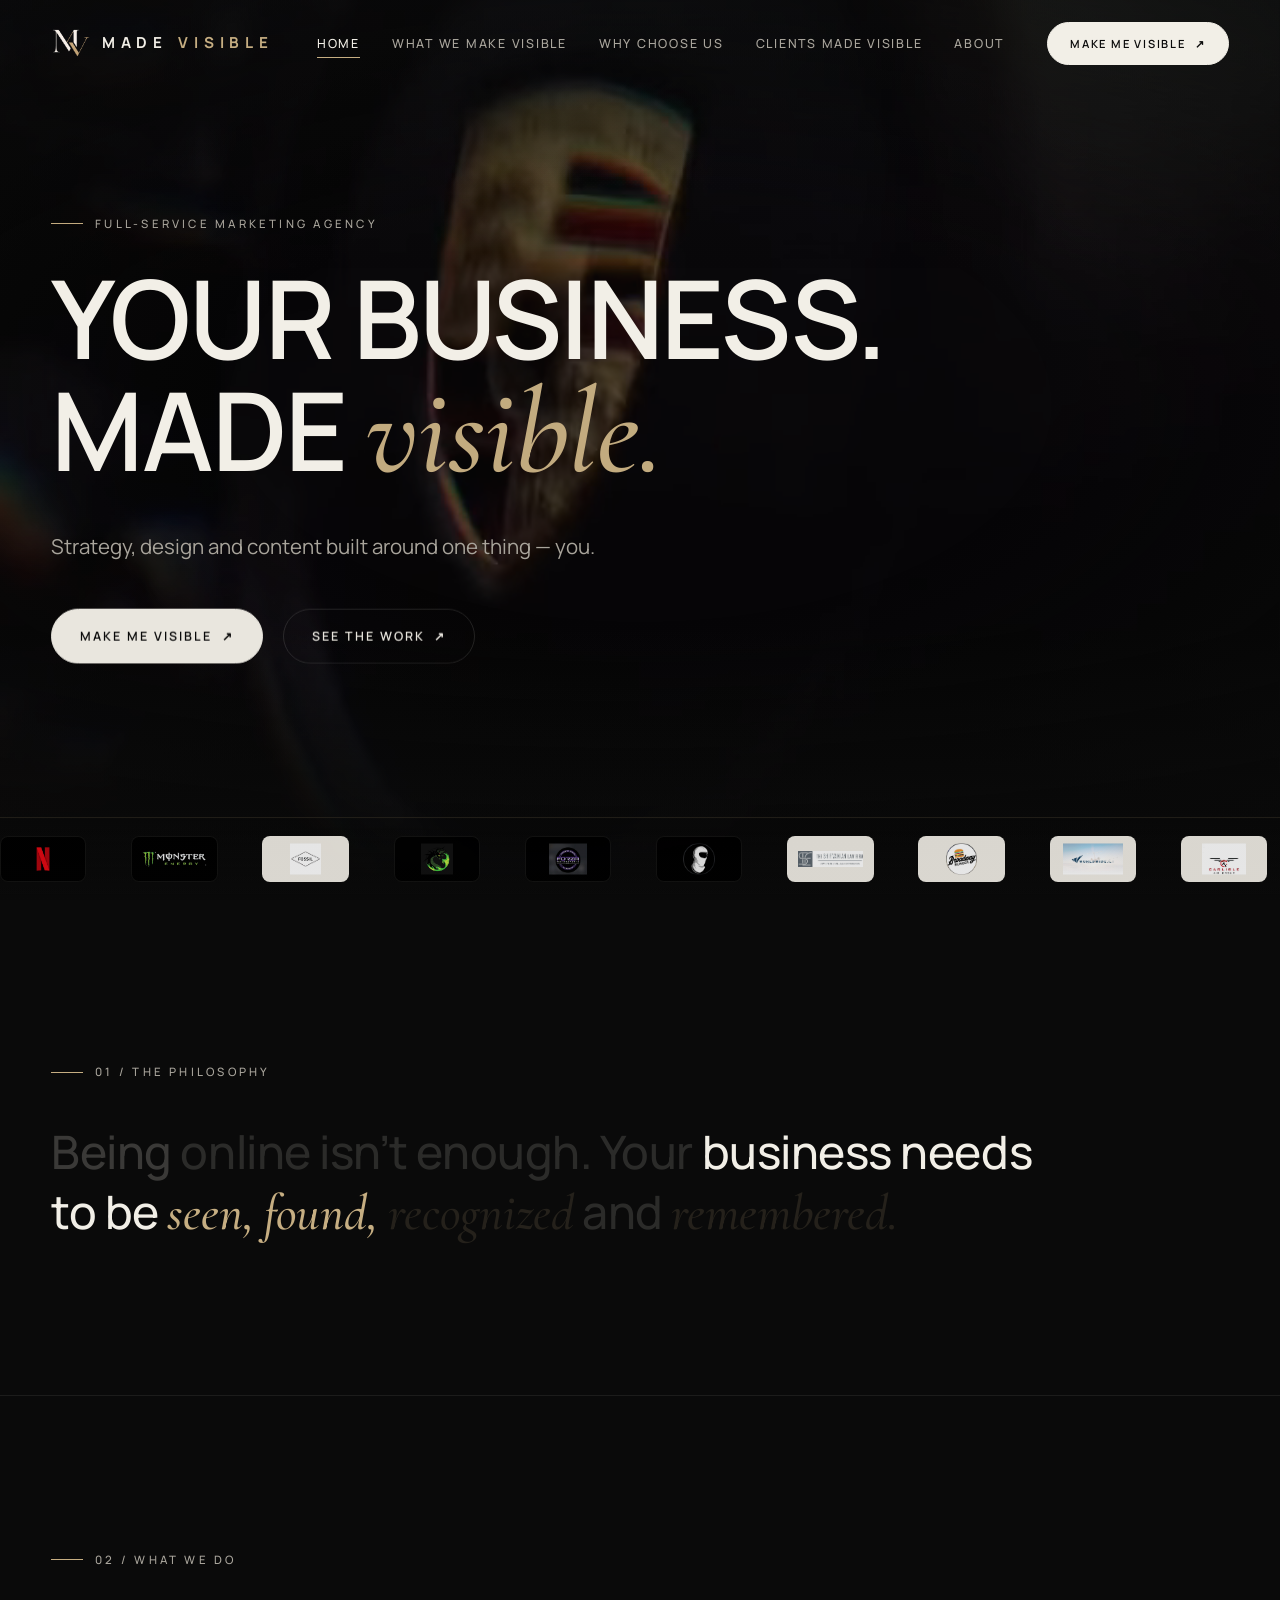
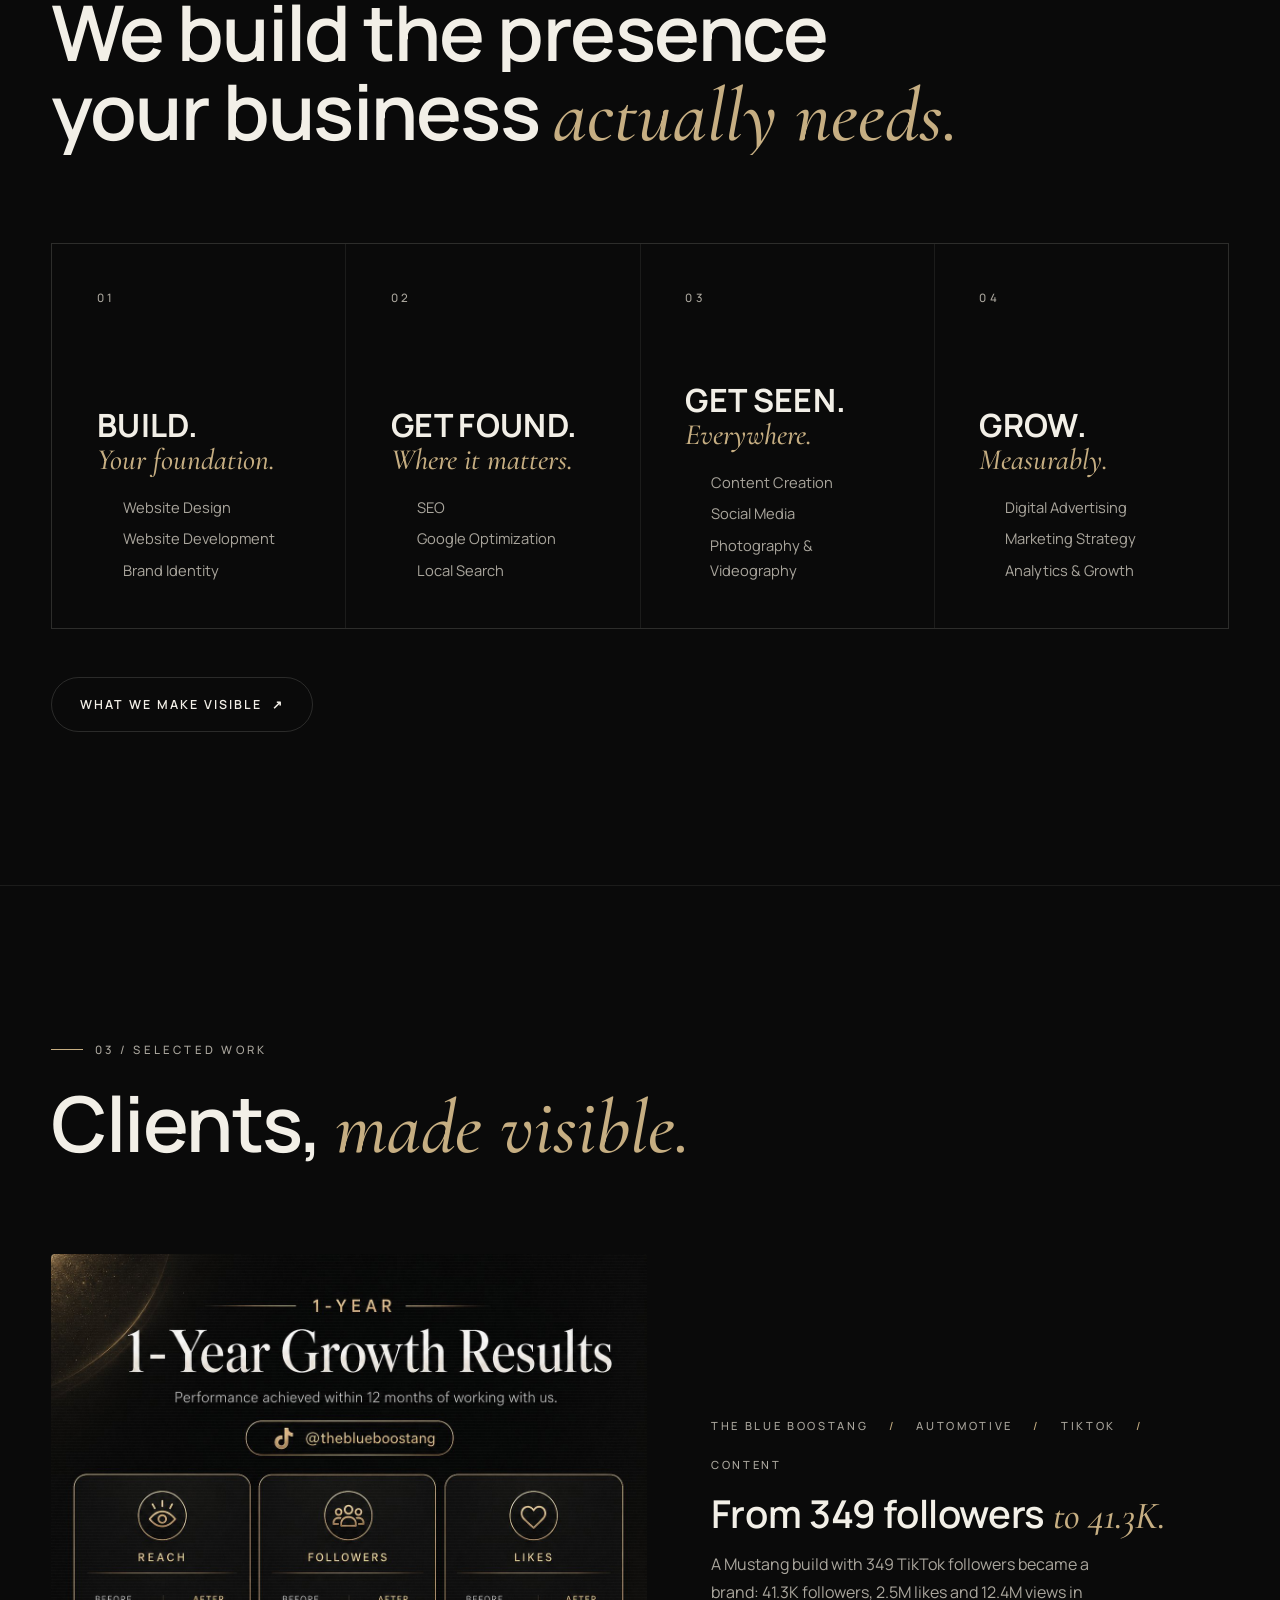
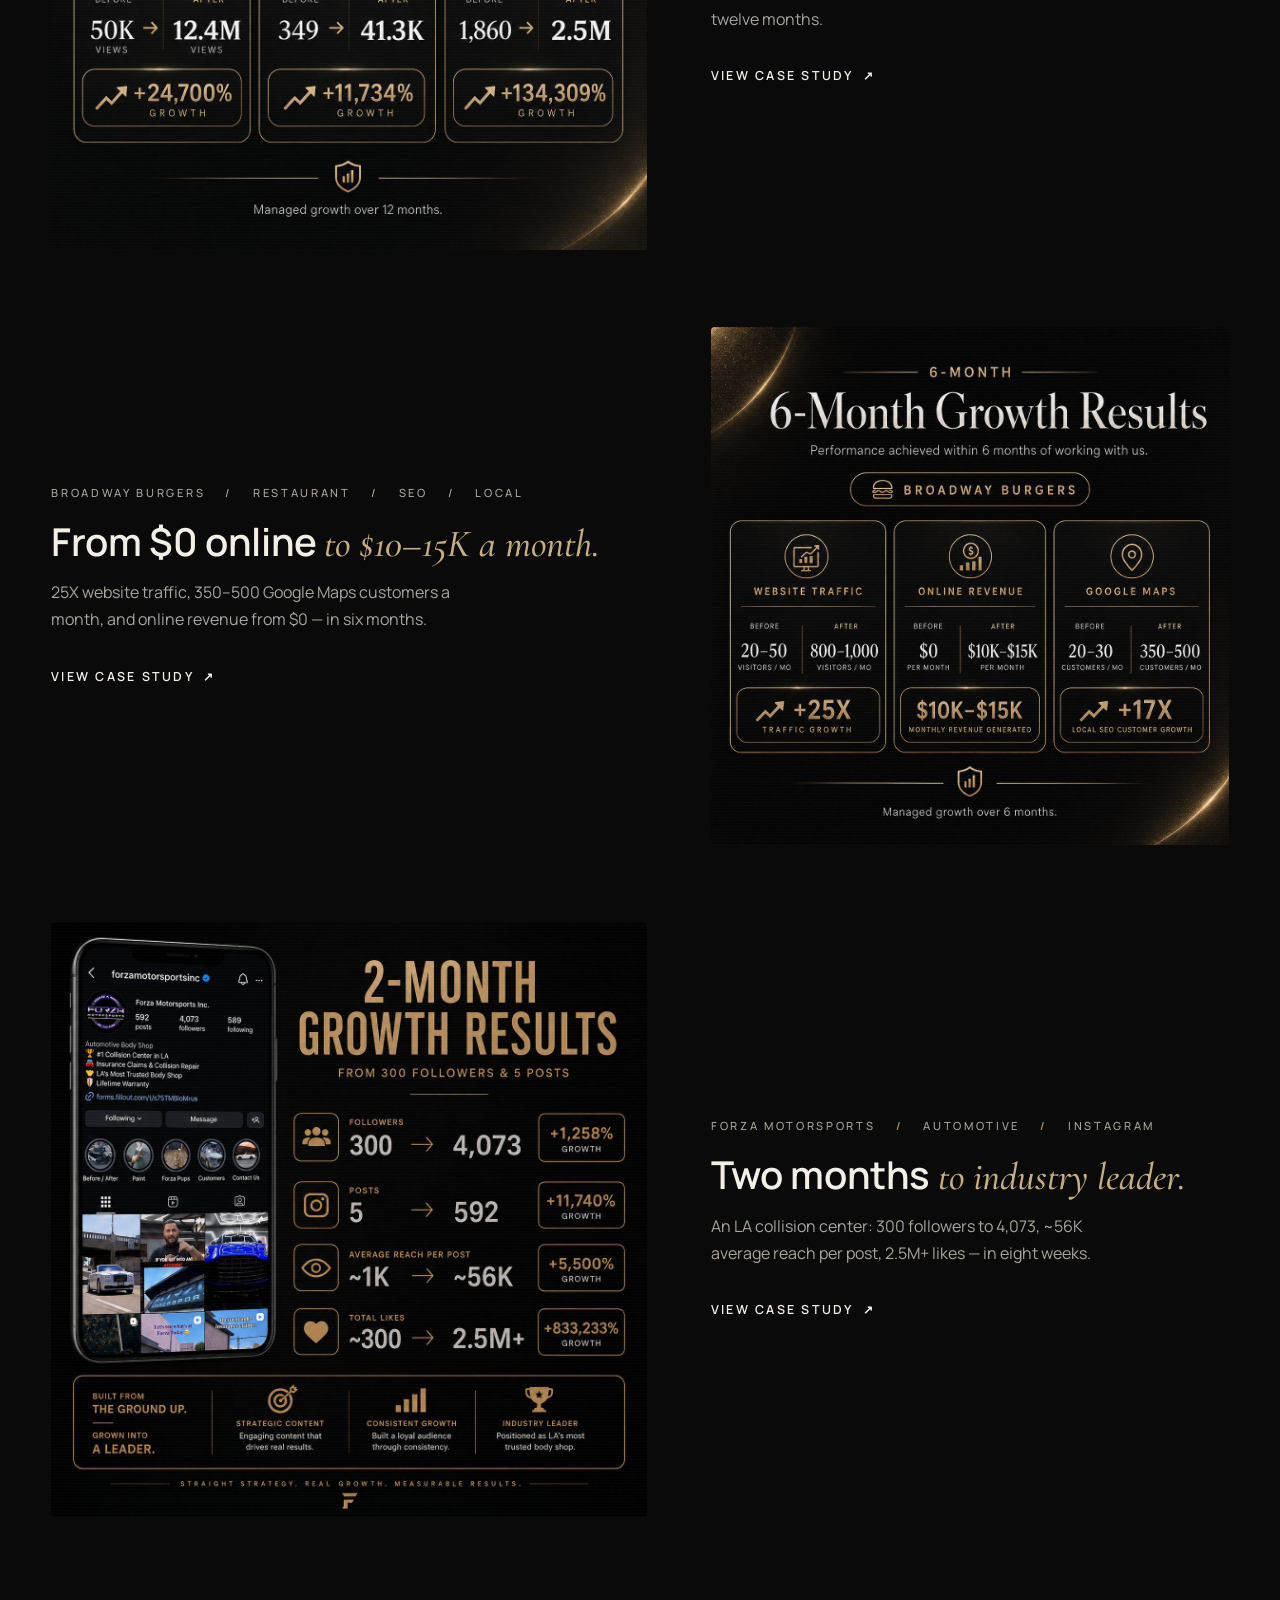
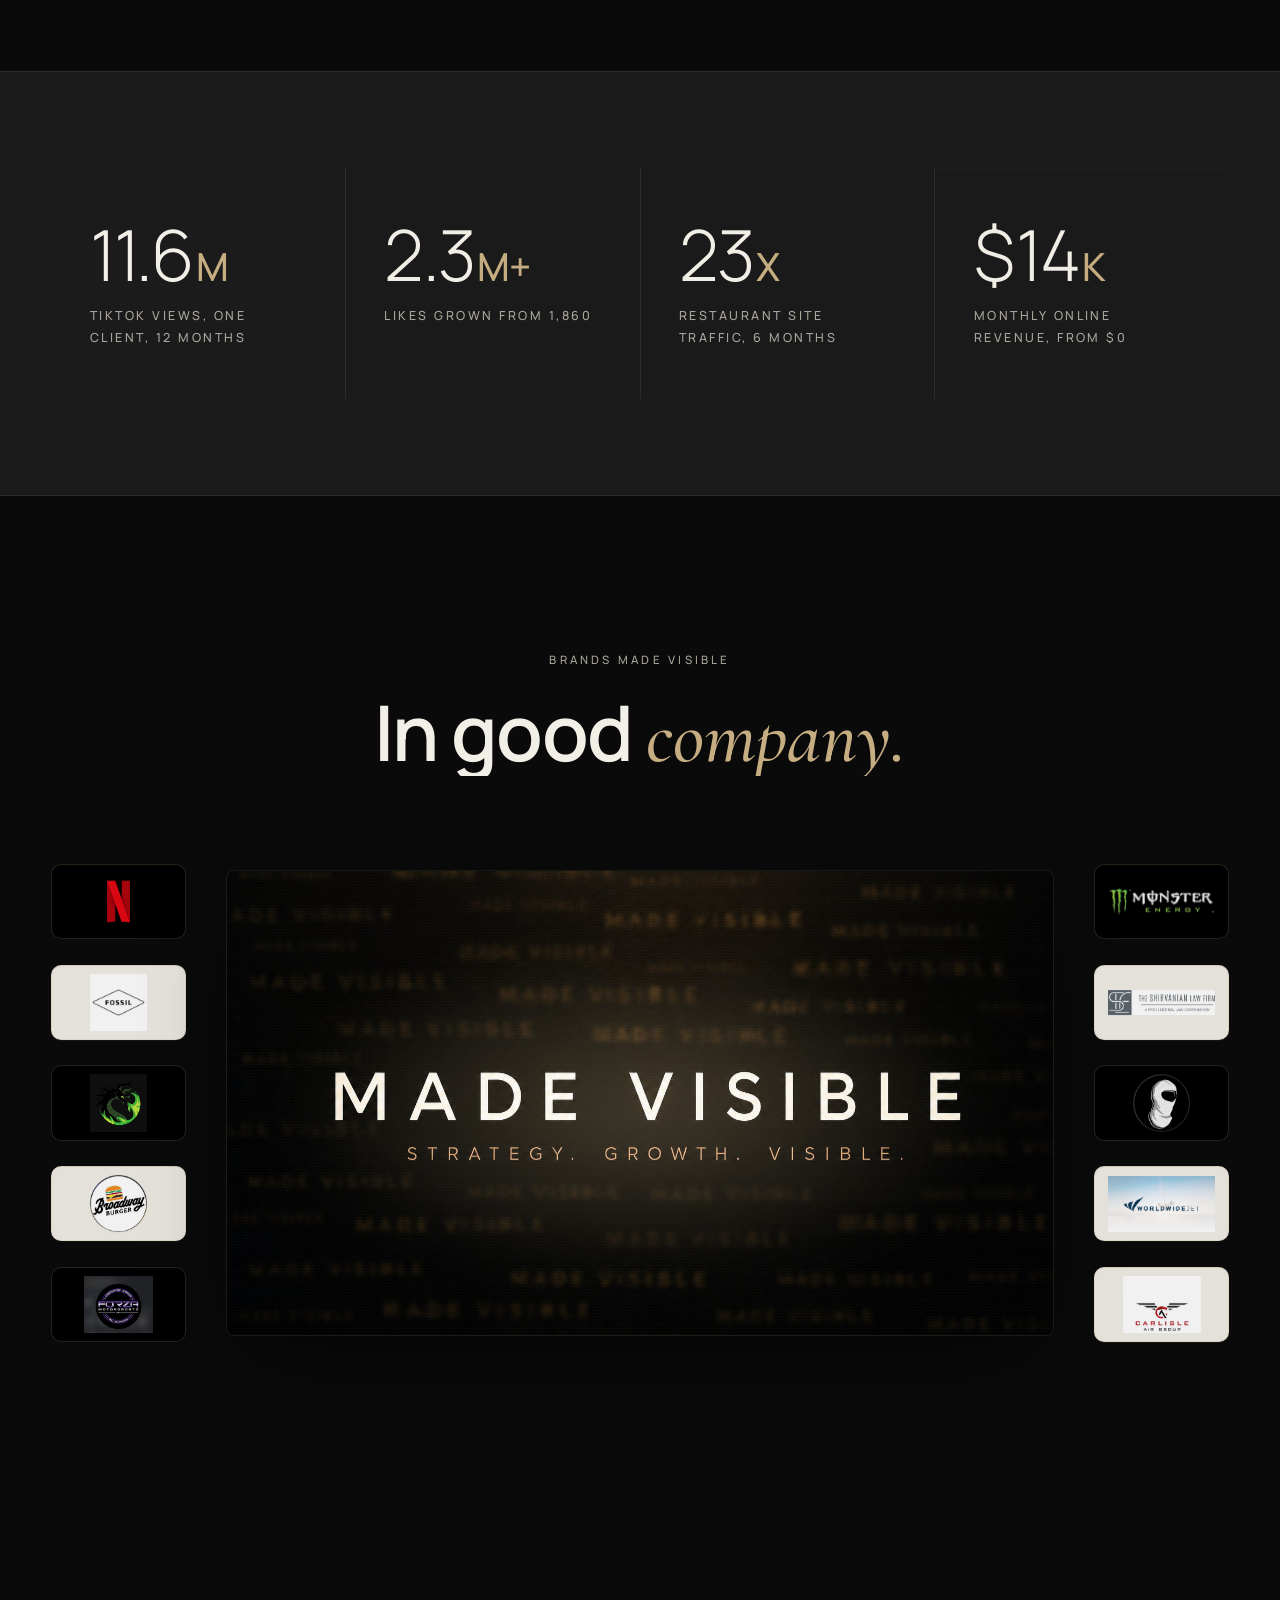
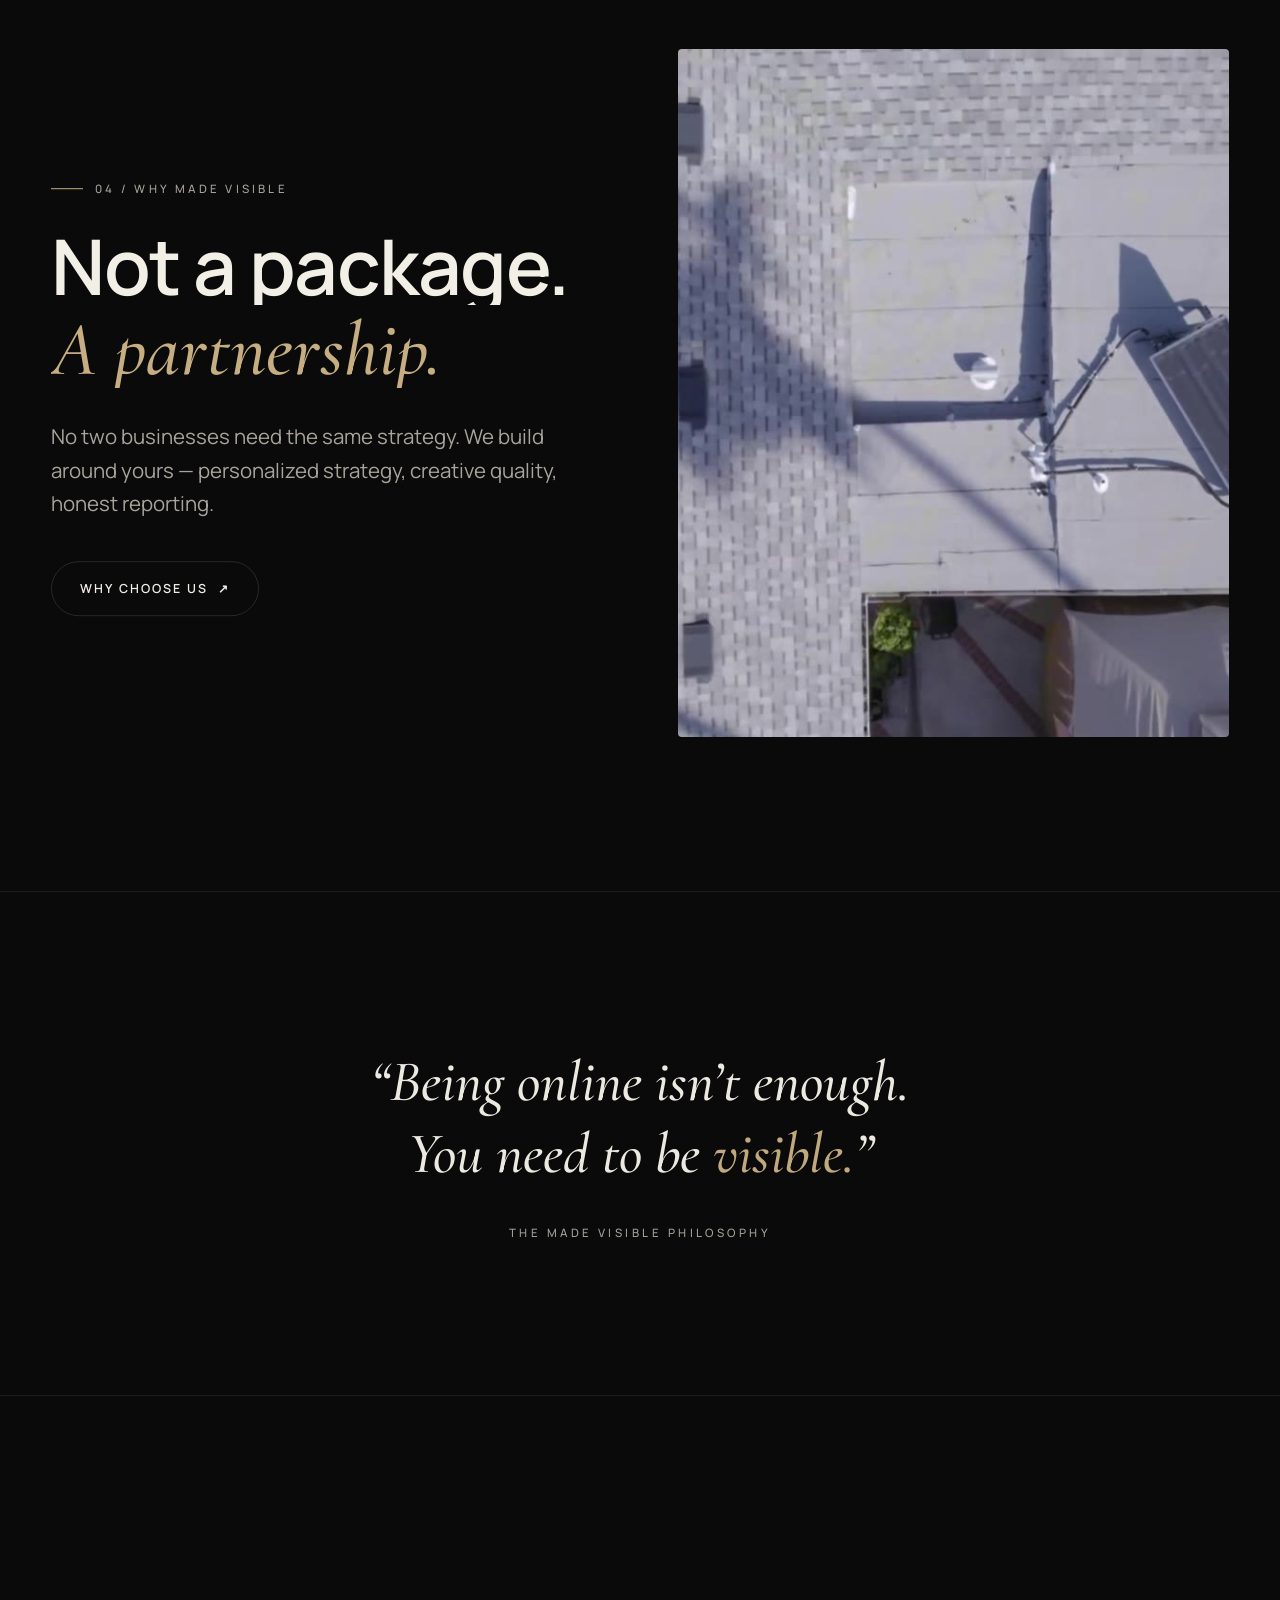
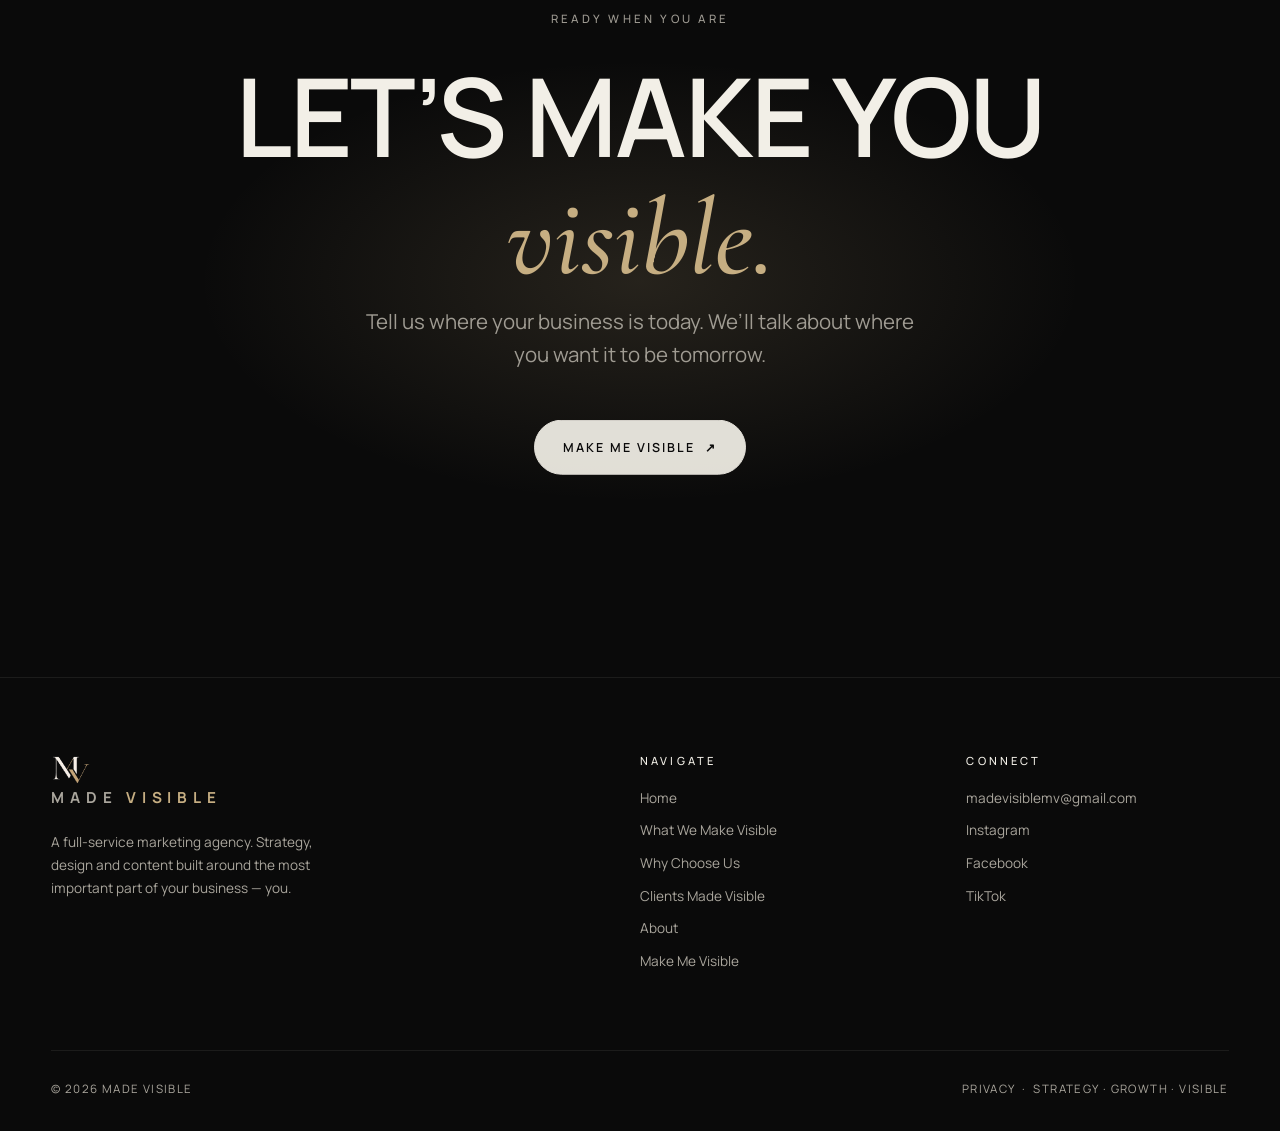
==== commit 5a4ea555: "Home hero: brand logo marquee overlaid on the video Co-Authored-By: Claude Fable 5 <noreply@anthropi" ====
--- a/index.html
+++ b/index.html
@@ -92,11 +92,8 @@
         </div>
       </div>
 
-      <button class="hero__scroll" data-hero-fade style="opacity:0;" aria-label="Scroll to content">Scroll</button>
-    </section>
-
-    <!-- BRAND LOGO MARQUEE -->
-    <div class="marquee marquee--logos" aria-label="Brands Made Visible has worked with">
+      <!-- BRAND LOGO MARQUEE — over the video -->
+      <div class="marquee marquee--logos marquee--hero" data-hero-fade style="opacity:0;" aria-label="Brands Made Visible has worked with">
       <div class="marquee__track">
         <div class="marquee__item marquee__item--logos">
           <img src="assets/logo-netflix.jpg" alt="Netflix" loading="lazy">
@@ -123,7 +120,8 @@
           <img class="light" src="assets/logo-carlisle.jpg" alt="Carlisle Air Group" loading="lazy">
         </div>
       </div>
-    </div>
+      </div>
+    </section>
 
     <!-- PHILOSOPHY STATEMENT -->
     <section class="section">
--- a/css/style.css
+++ b/css/style.css
@@ -490,6 +490,8 @@
   position: relative;
   overflow: hidden;
   padding-top: 6rem;
+  /* keep centered content clear of the brand band pinned to the bottom */
+  padding-bottom: 8rem;
 }
 
 .hero__video {
@@ -673,6 +675,18 @@
 
 /* Logo marquee — brand chips sliding under the hero */
 .marquee--logos .marquee__track { animation-duration: 38s; }
+.marquee--hero {
+  position: absolute;
+  bottom: 0;
+  left: 0;
+  right: 0;
+  z-index: 2;
+  border-bottom: none;
+  border-top: 1px solid rgba(198, 174, 130, 0.14);
+  padding-block: 1.1rem;
+  background: linear-gradient(to top, rgba(10, 10, 10, 0.72), rgba(10, 10, 10, 0.25) 70%, transparent);
+}
+.marquee--hero .marquee__item--logos img { height: 2.9rem; width: 5.4rem; }
 .marquee__item--logos {
   gap: clamp(1.75rem, 3.5vw, 3rem);
   letter-spacing: 0;
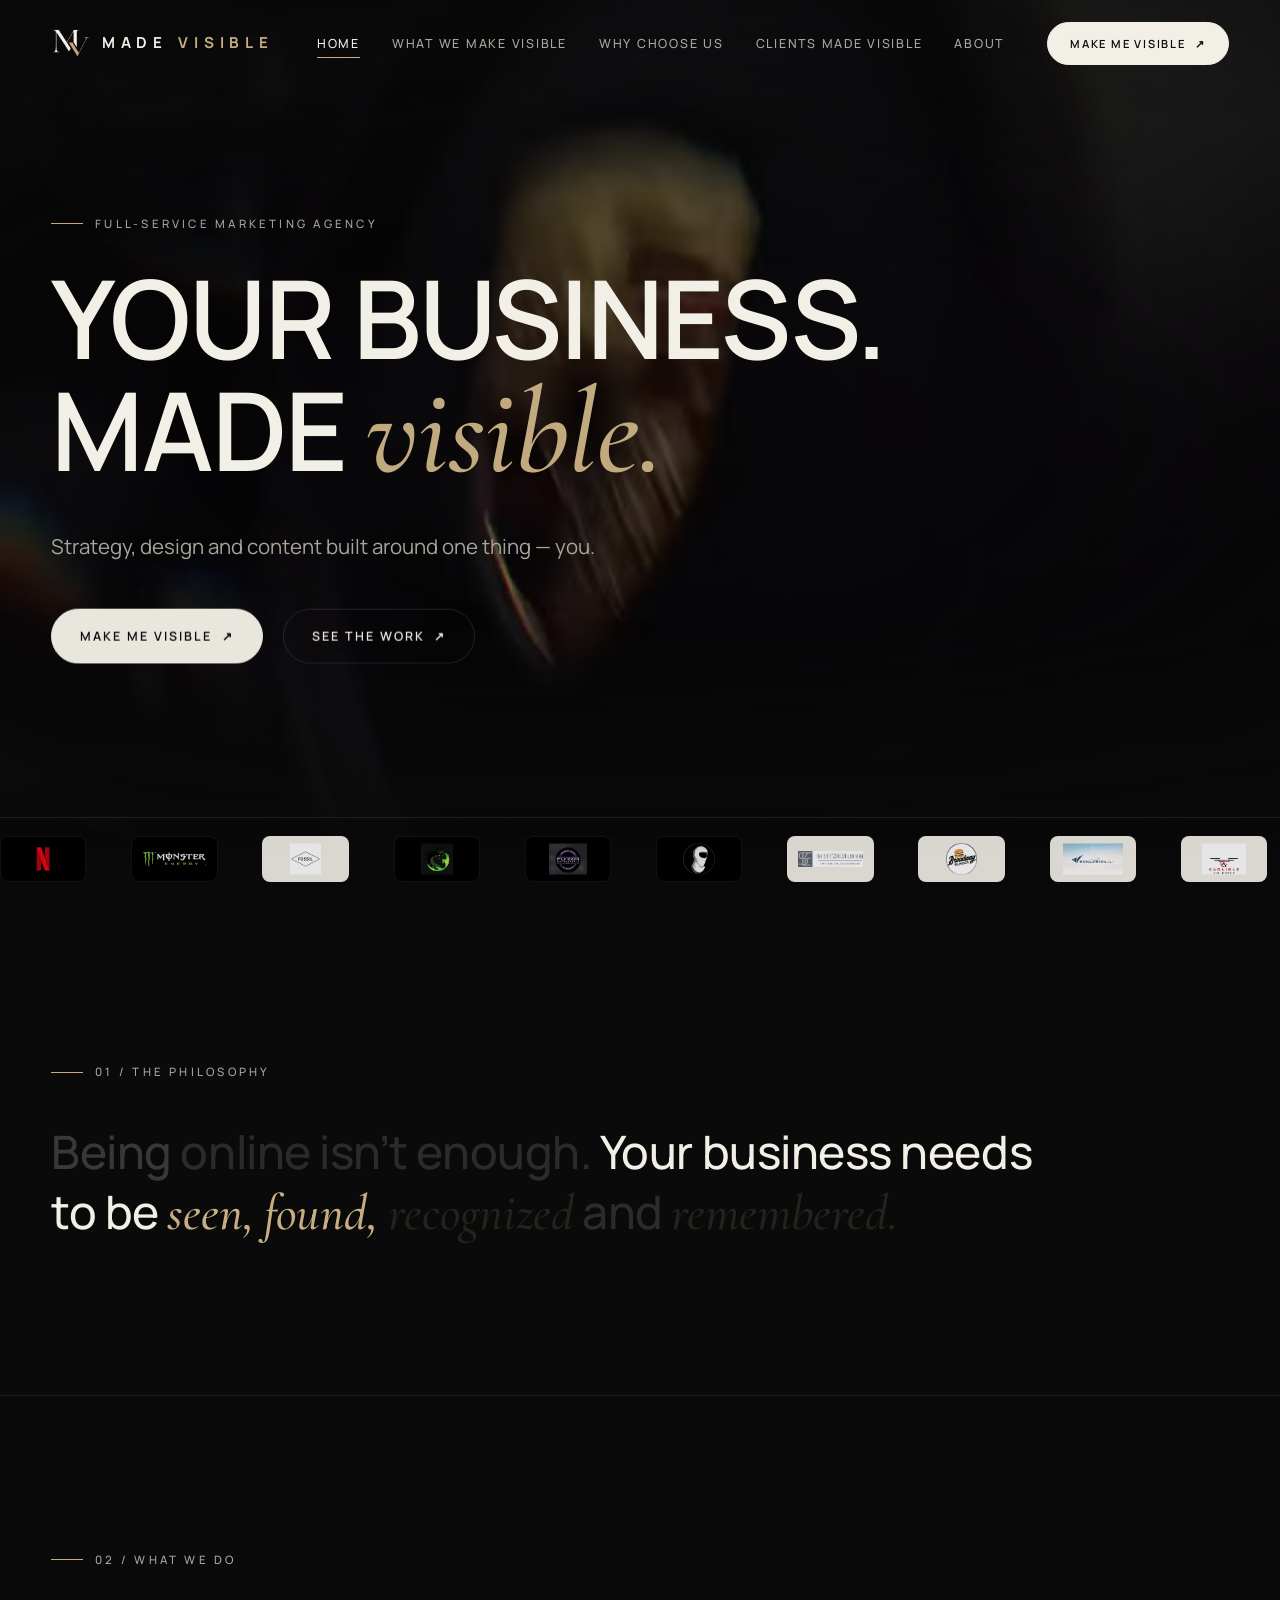
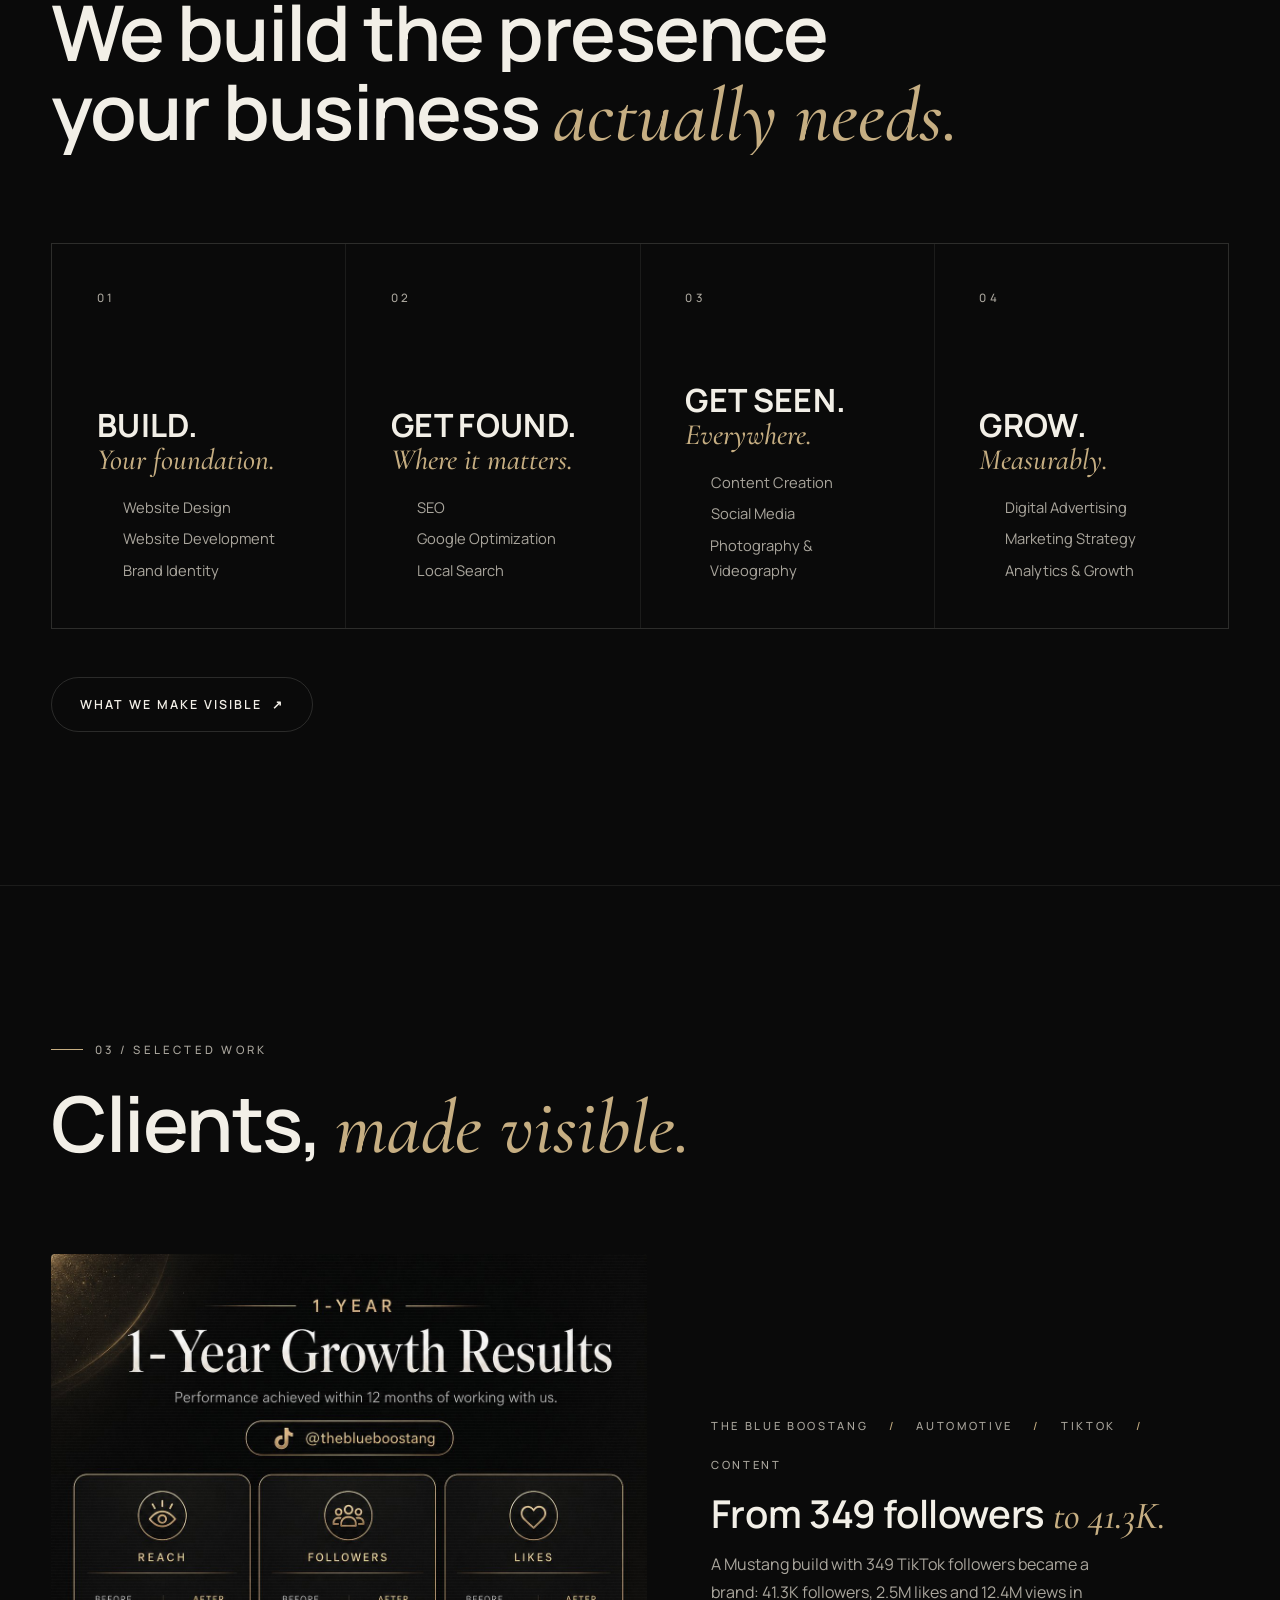
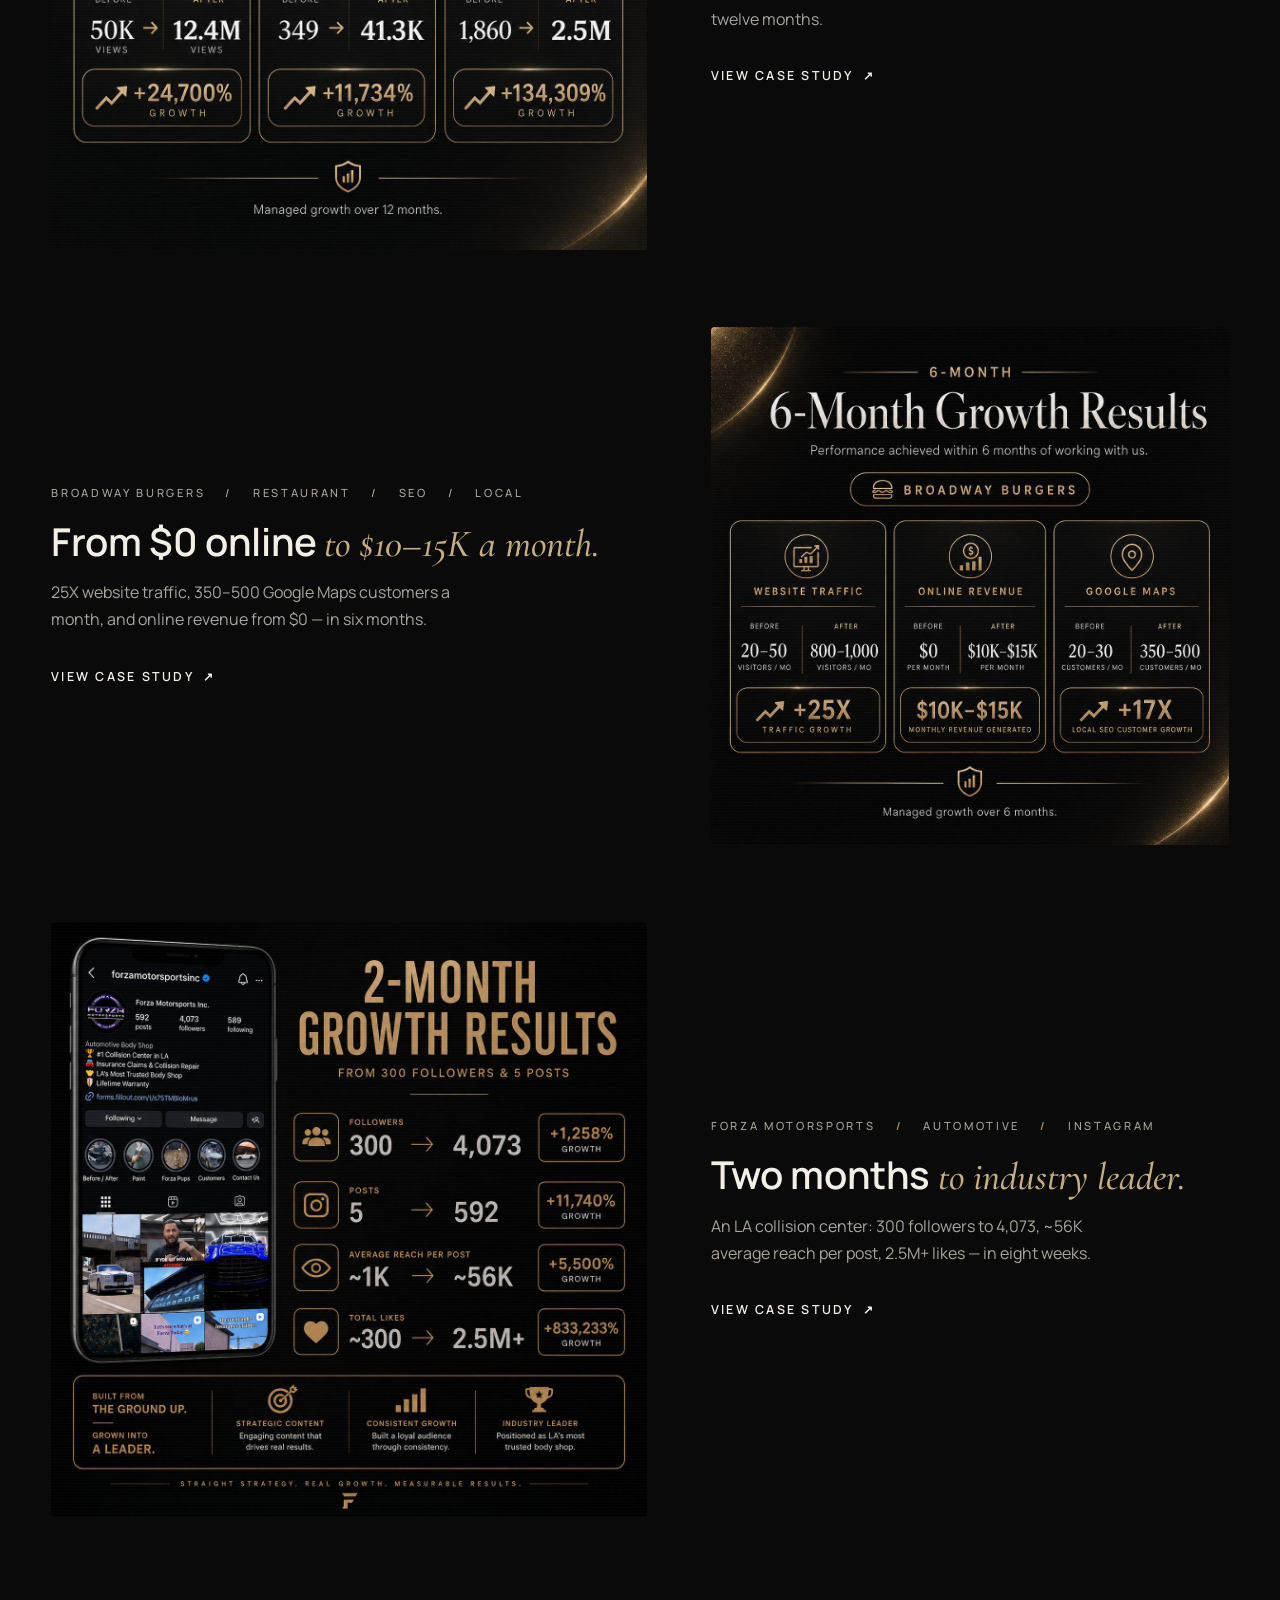
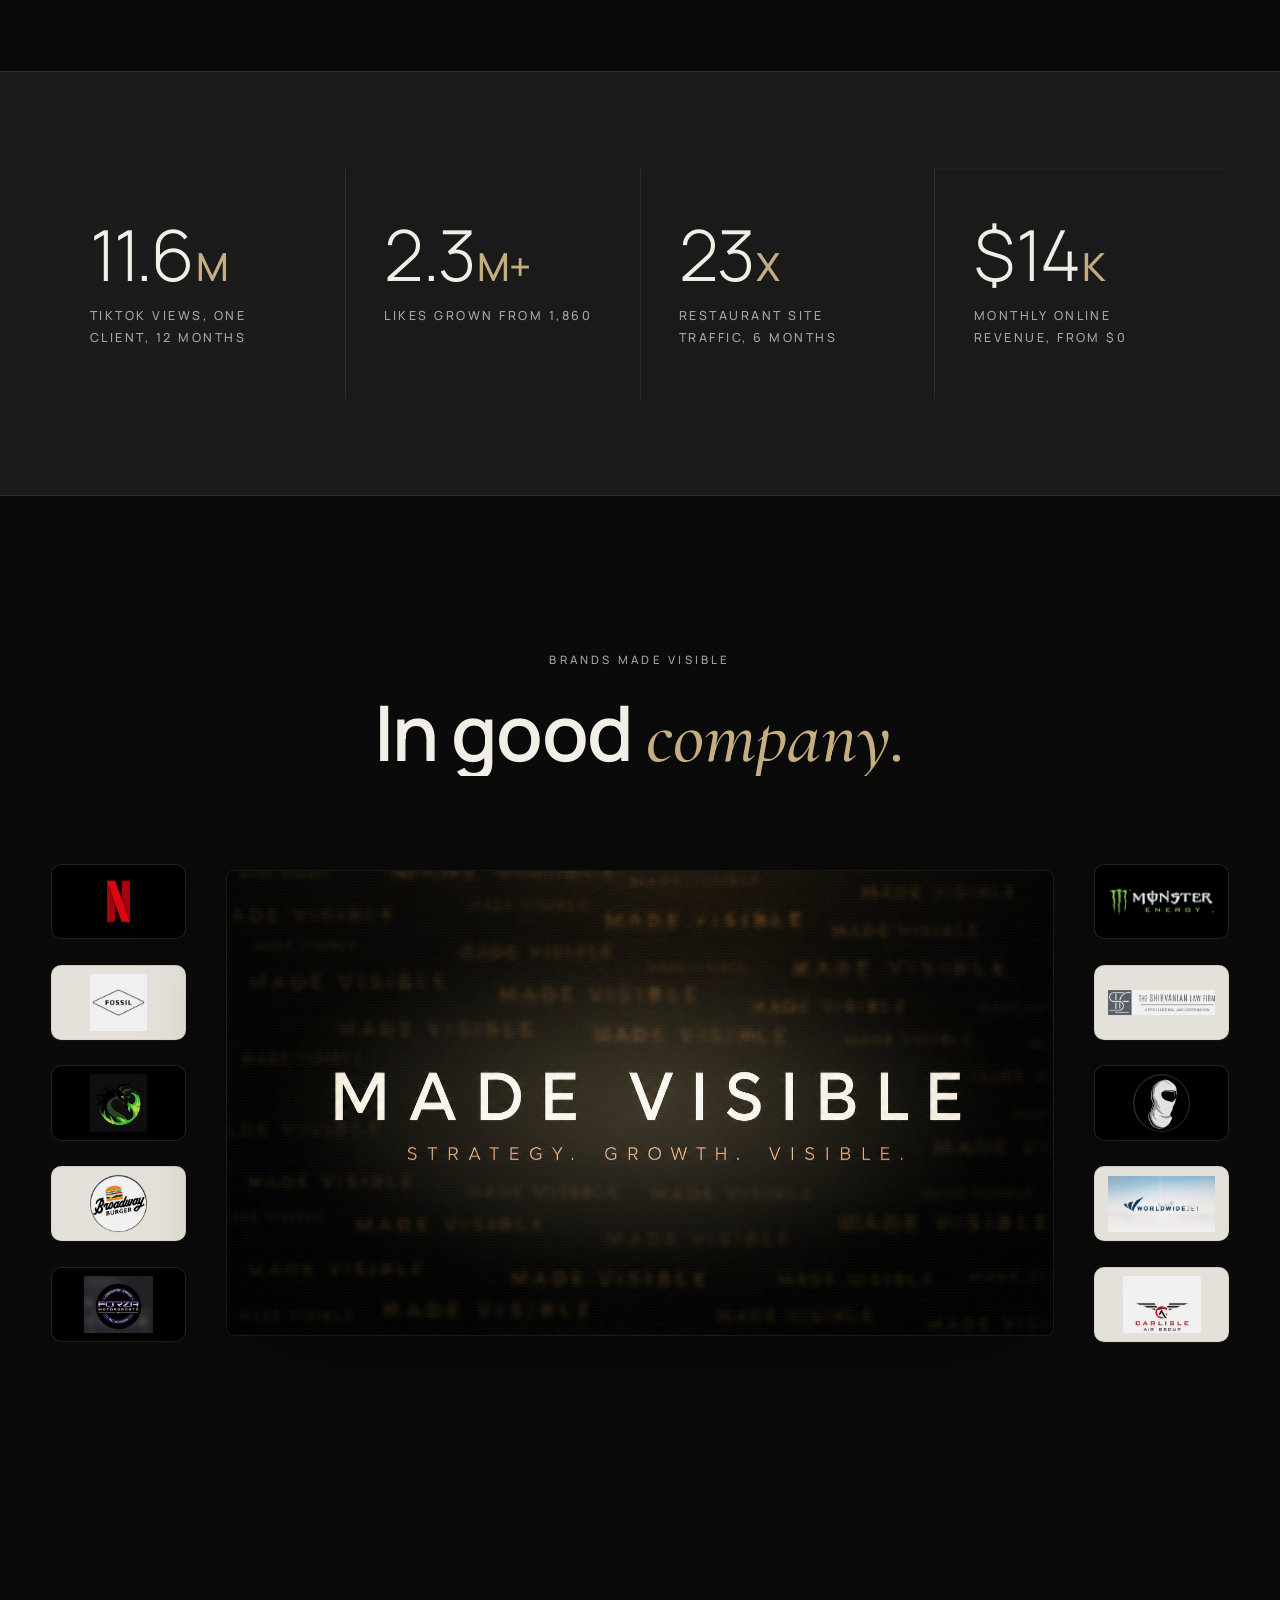
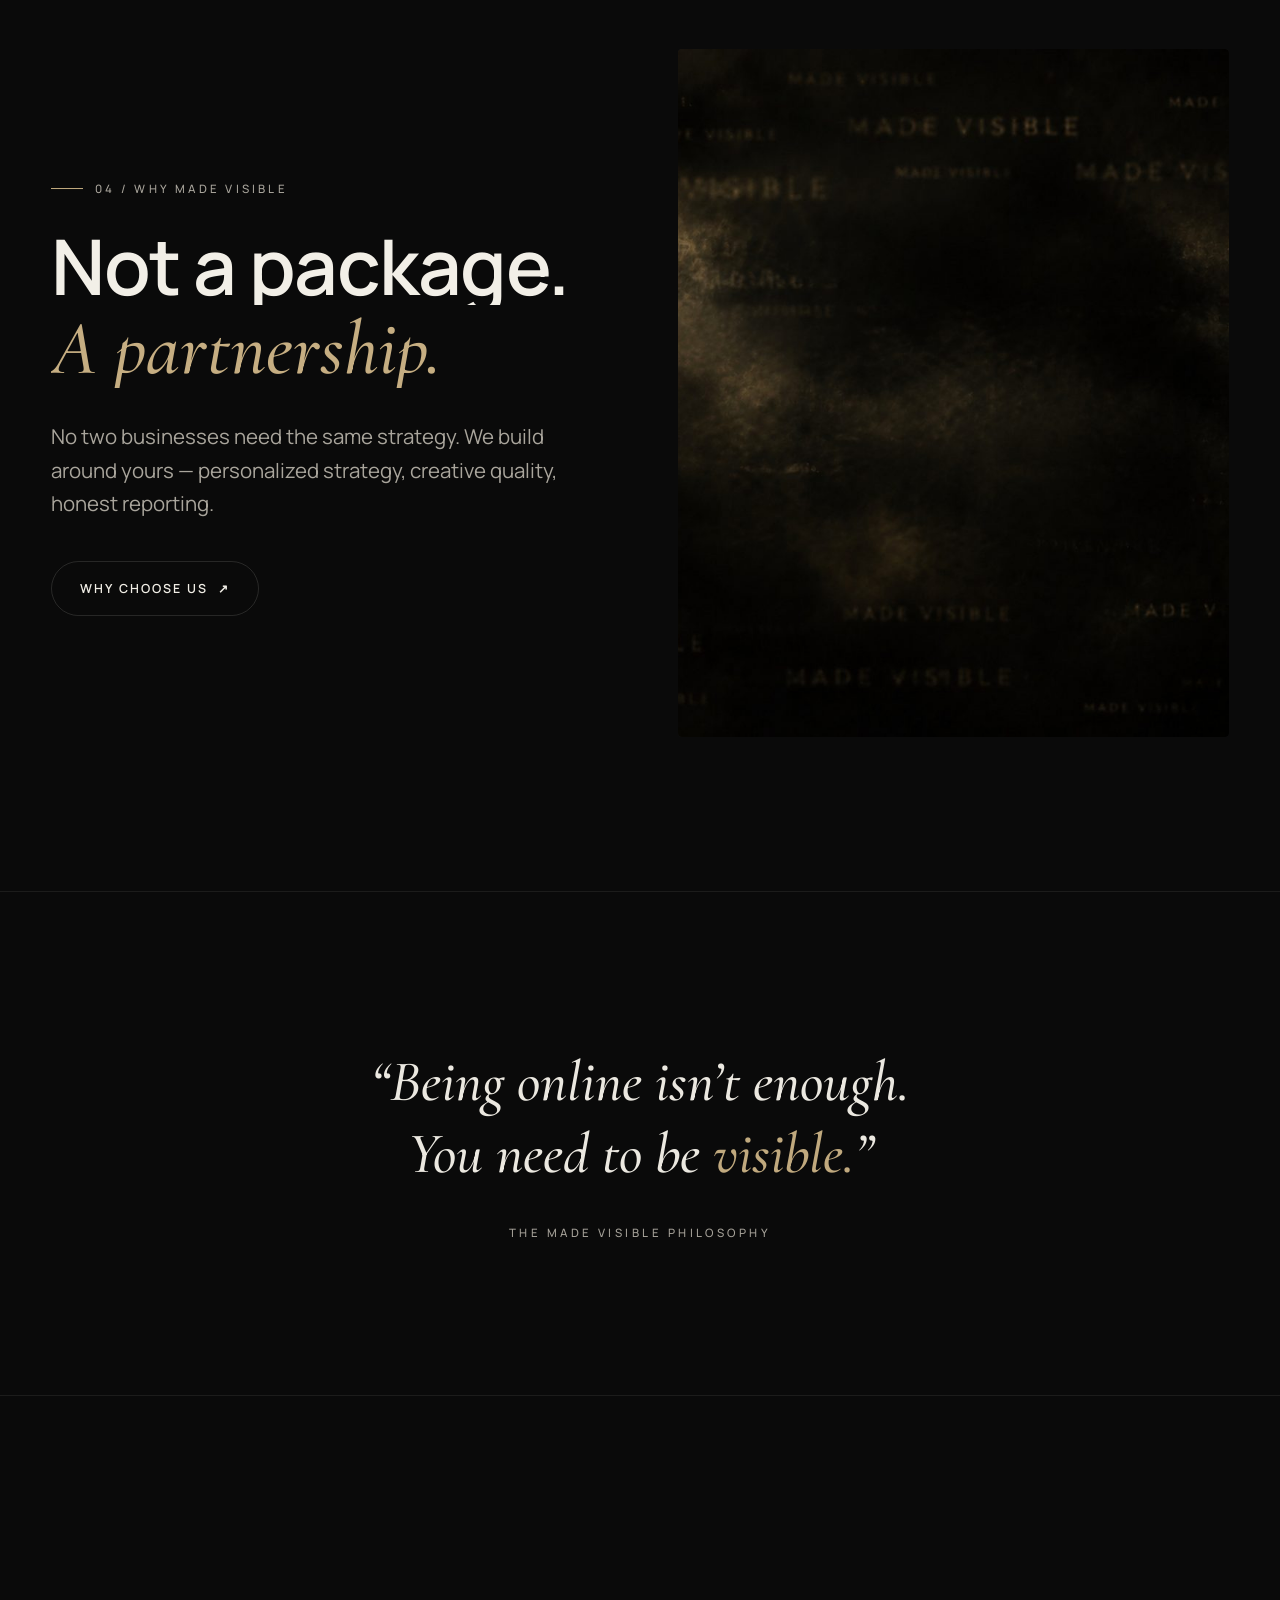
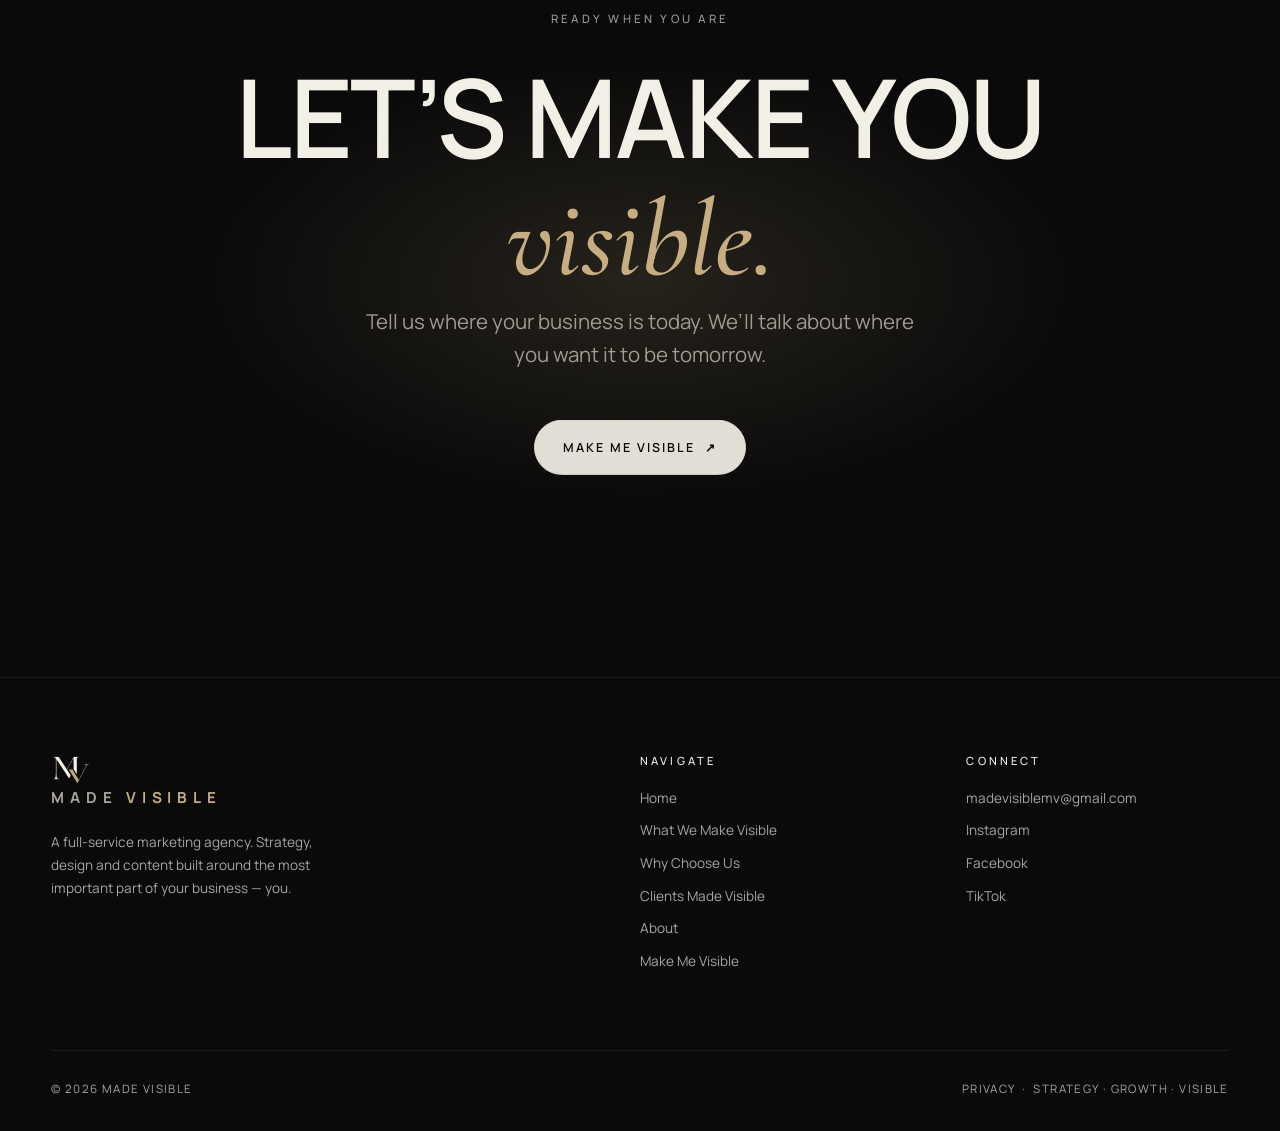
==== commit bb92cff5: "Fix split visual aspect ratios; swap drone poster off home for smoky-gold visual Co-Authored-By: Cla" ====
--- a/index.html
+++ b/index.html
@@ -330,7 +330,7 @@
           </div>
         </div>
         <div class="split__visual" data-tilt>
-          <img class="cover" src="assets/roofing-reel-poster.jpg" alt="Client work: aerial photograph of a completed roofing project" loading="lazy">
+          <img class="cover" src="assets/home-bg.jpg" alt="Smoky gold — the Made Visible aesthetic" loading="lazy">
         </div>
       </div>
     </section>
--- a/css/style.css
+++ b/css/style.css
@@ -1274,7 +1274,9 @@
    Split visuals with real imagery + FAQ accordion
    ------------------------------------------------------------ */
 
-.split__visual--square { aspect-ratio: 1 / 1; }
+/* double-class so these beat the base .split__visual rule declared later */
+.split__visual.split__visual--square { aspect-ratio: 1 / 1; }
+.split__visual.split__visual--wide { aspect-ratio: 3 / 2; }
 .split__visual .cover {
   position: absolute;
   inset: 0;
@@ -1294,7 +1296,7 @@
   max-height: 70%;
   object-fit: contain;
 }
-.split__visual--video {
+.split__visual.split__visual--video {
   aspect-ratio: 16 / 9;
   background: #000;
 }
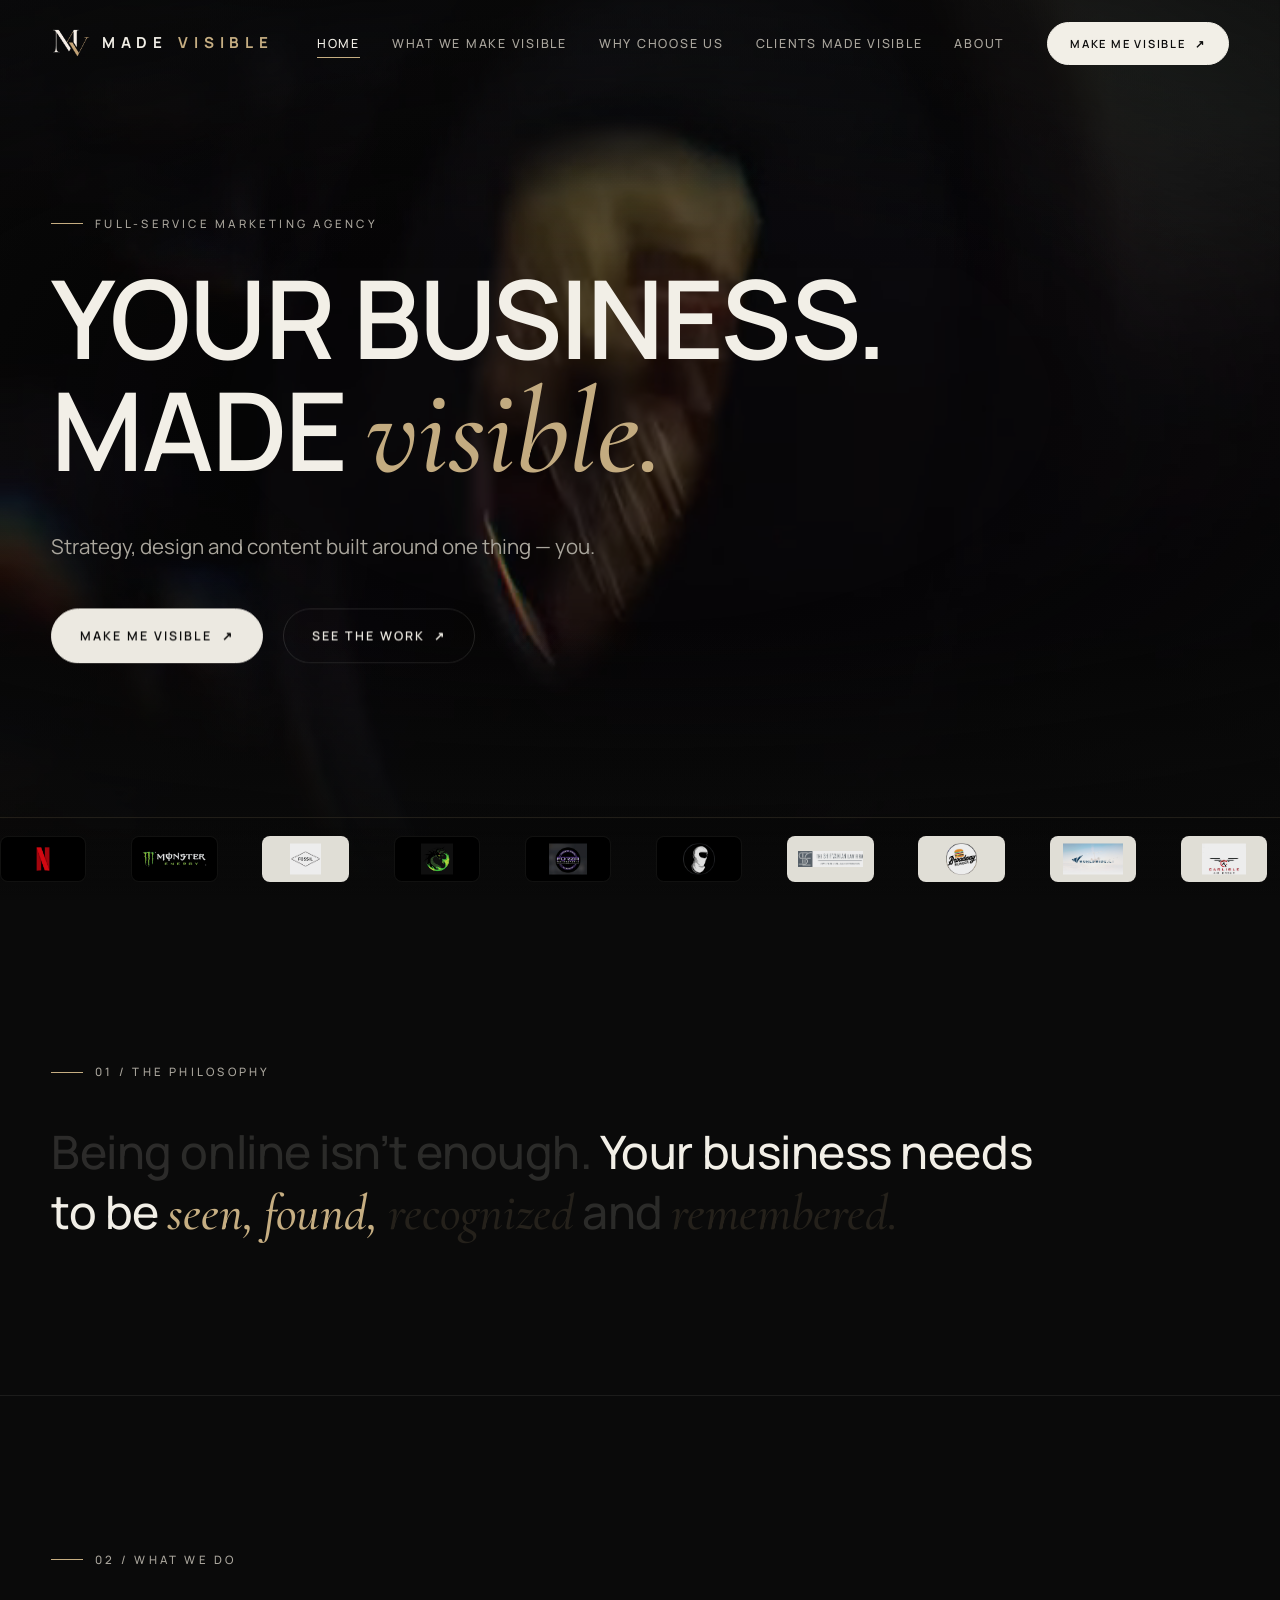
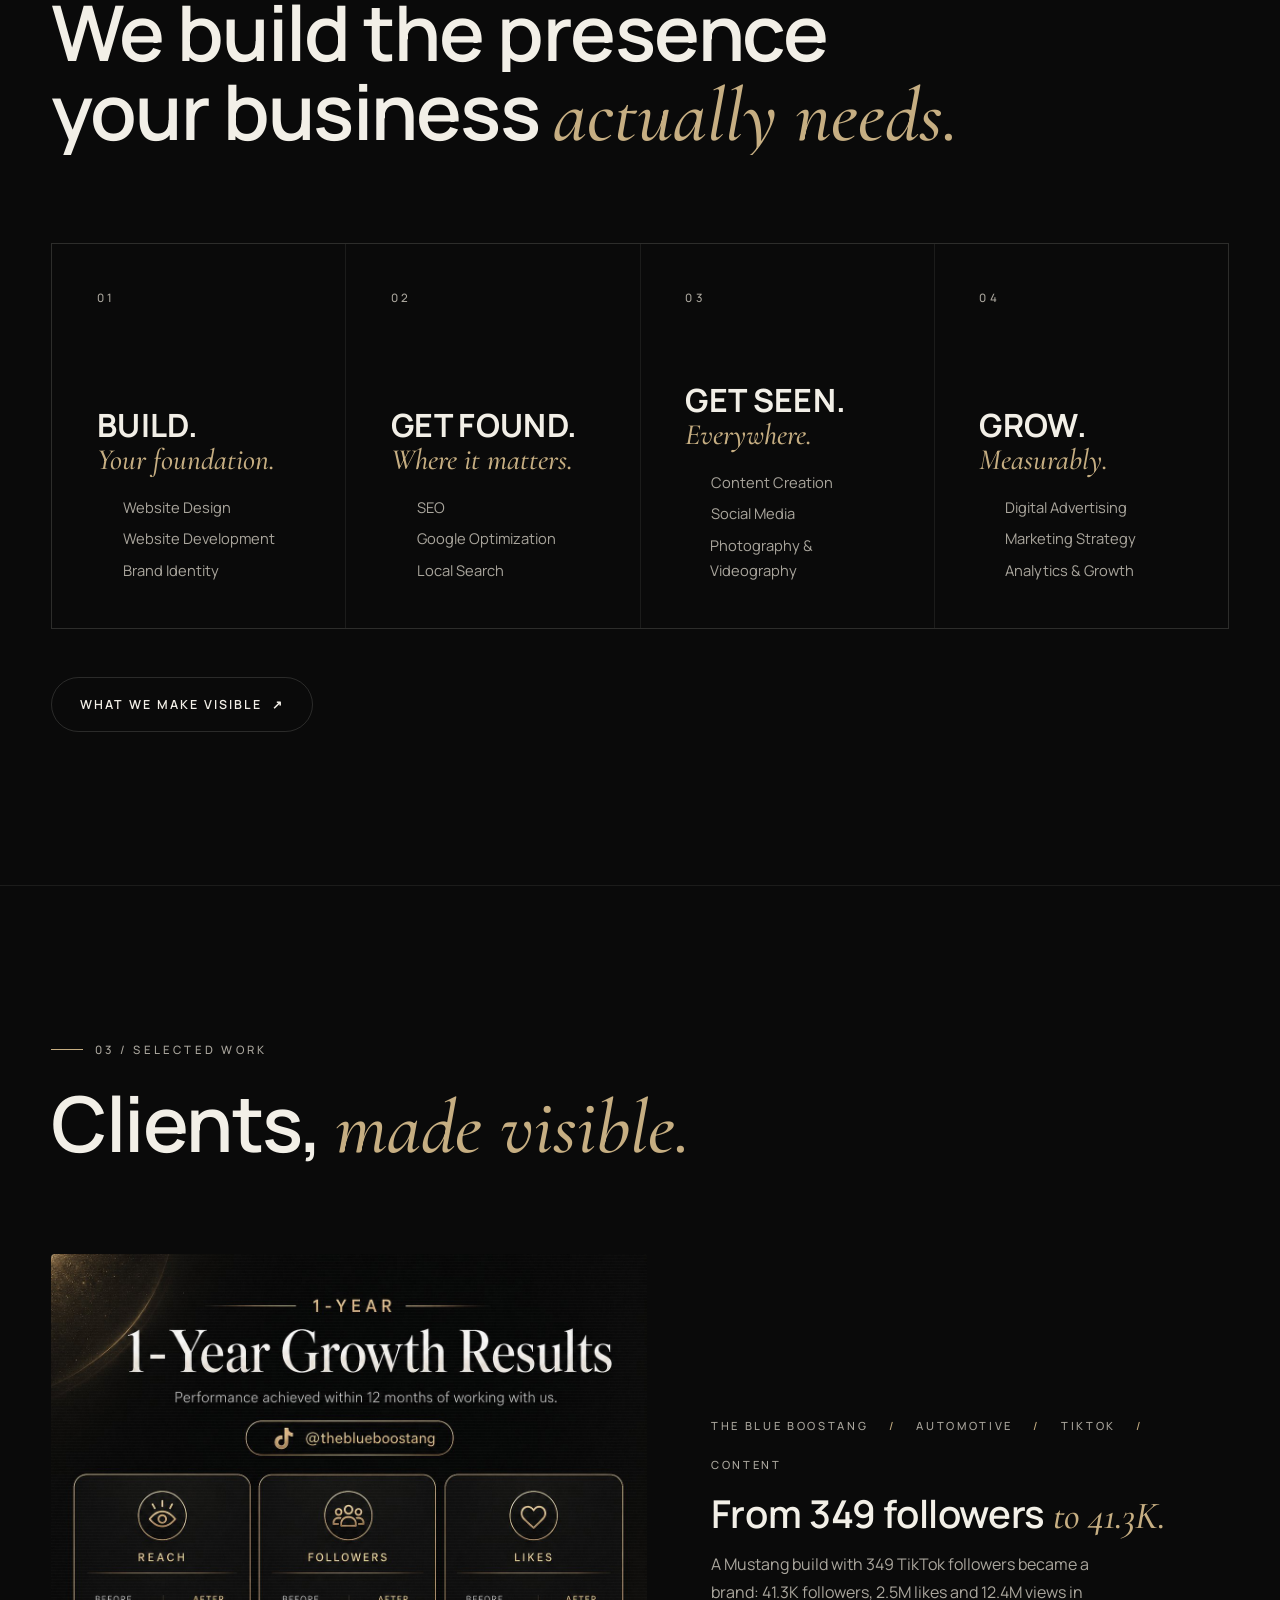
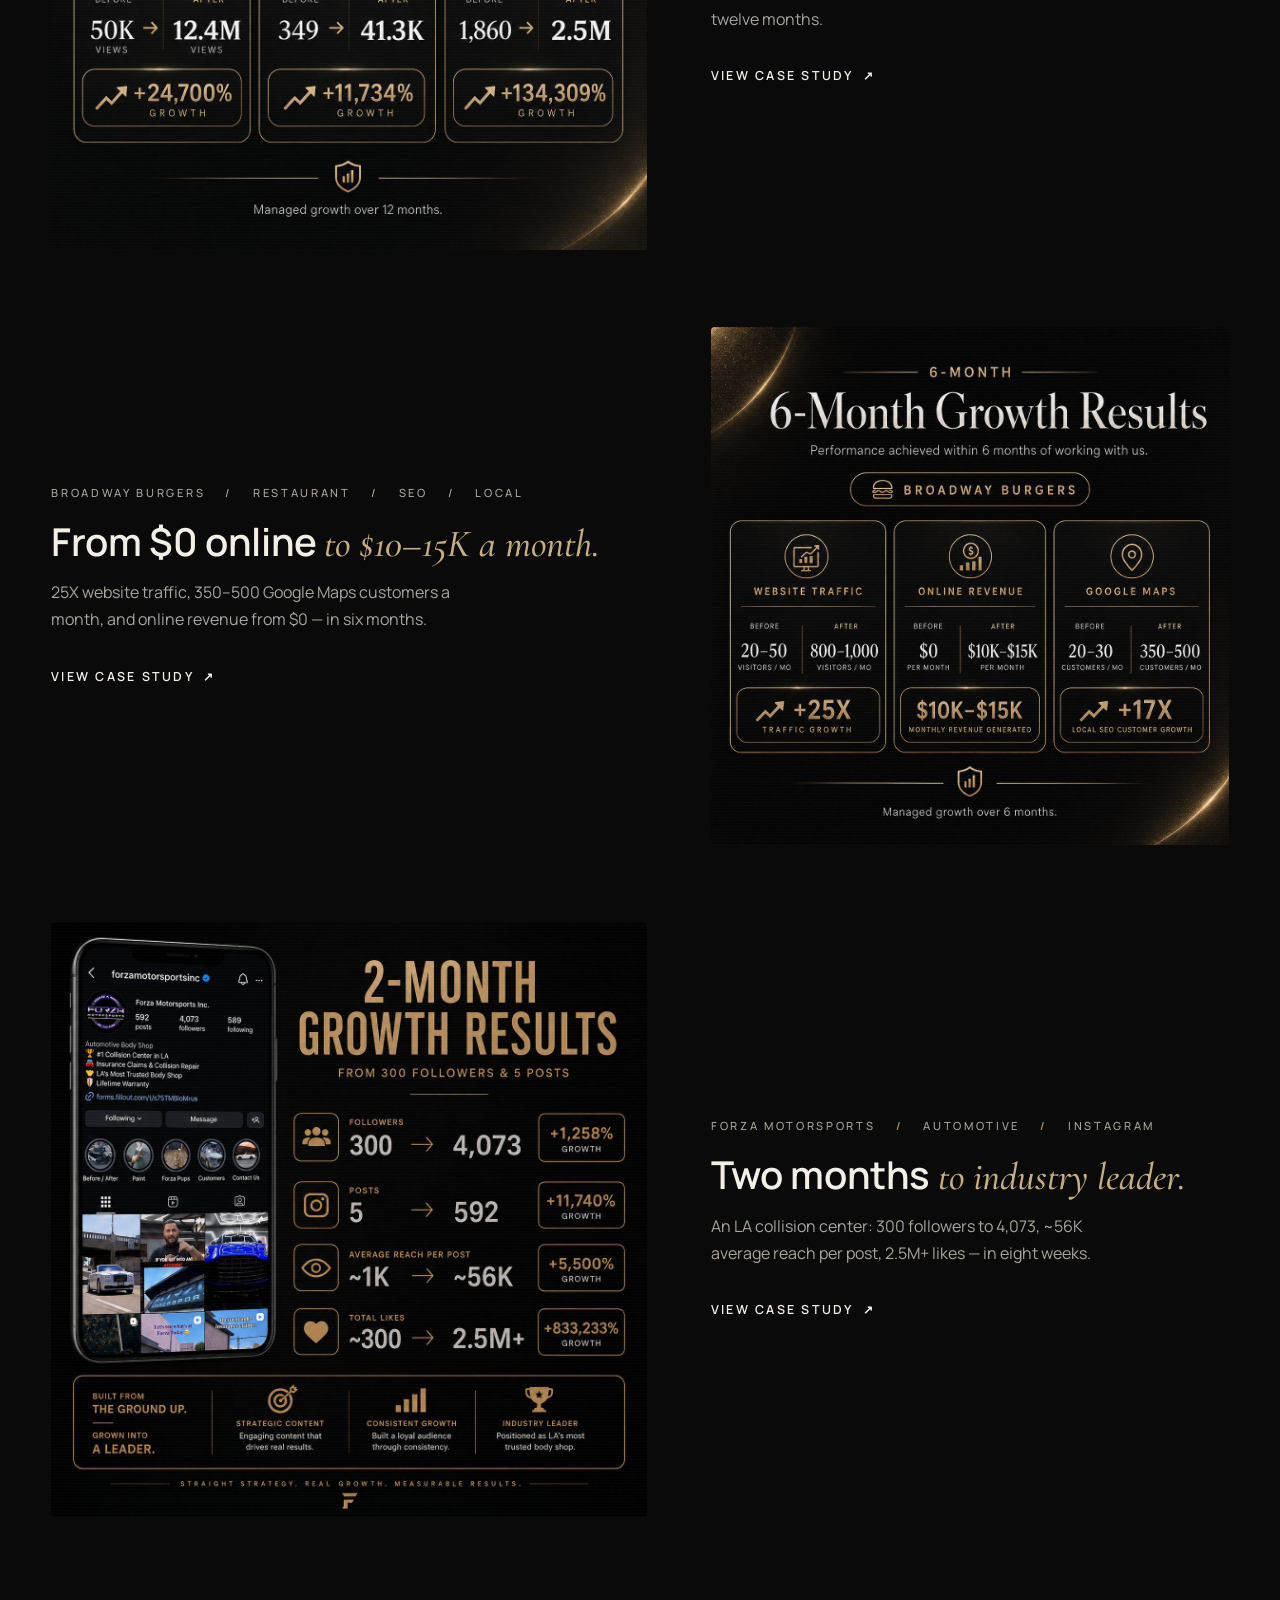
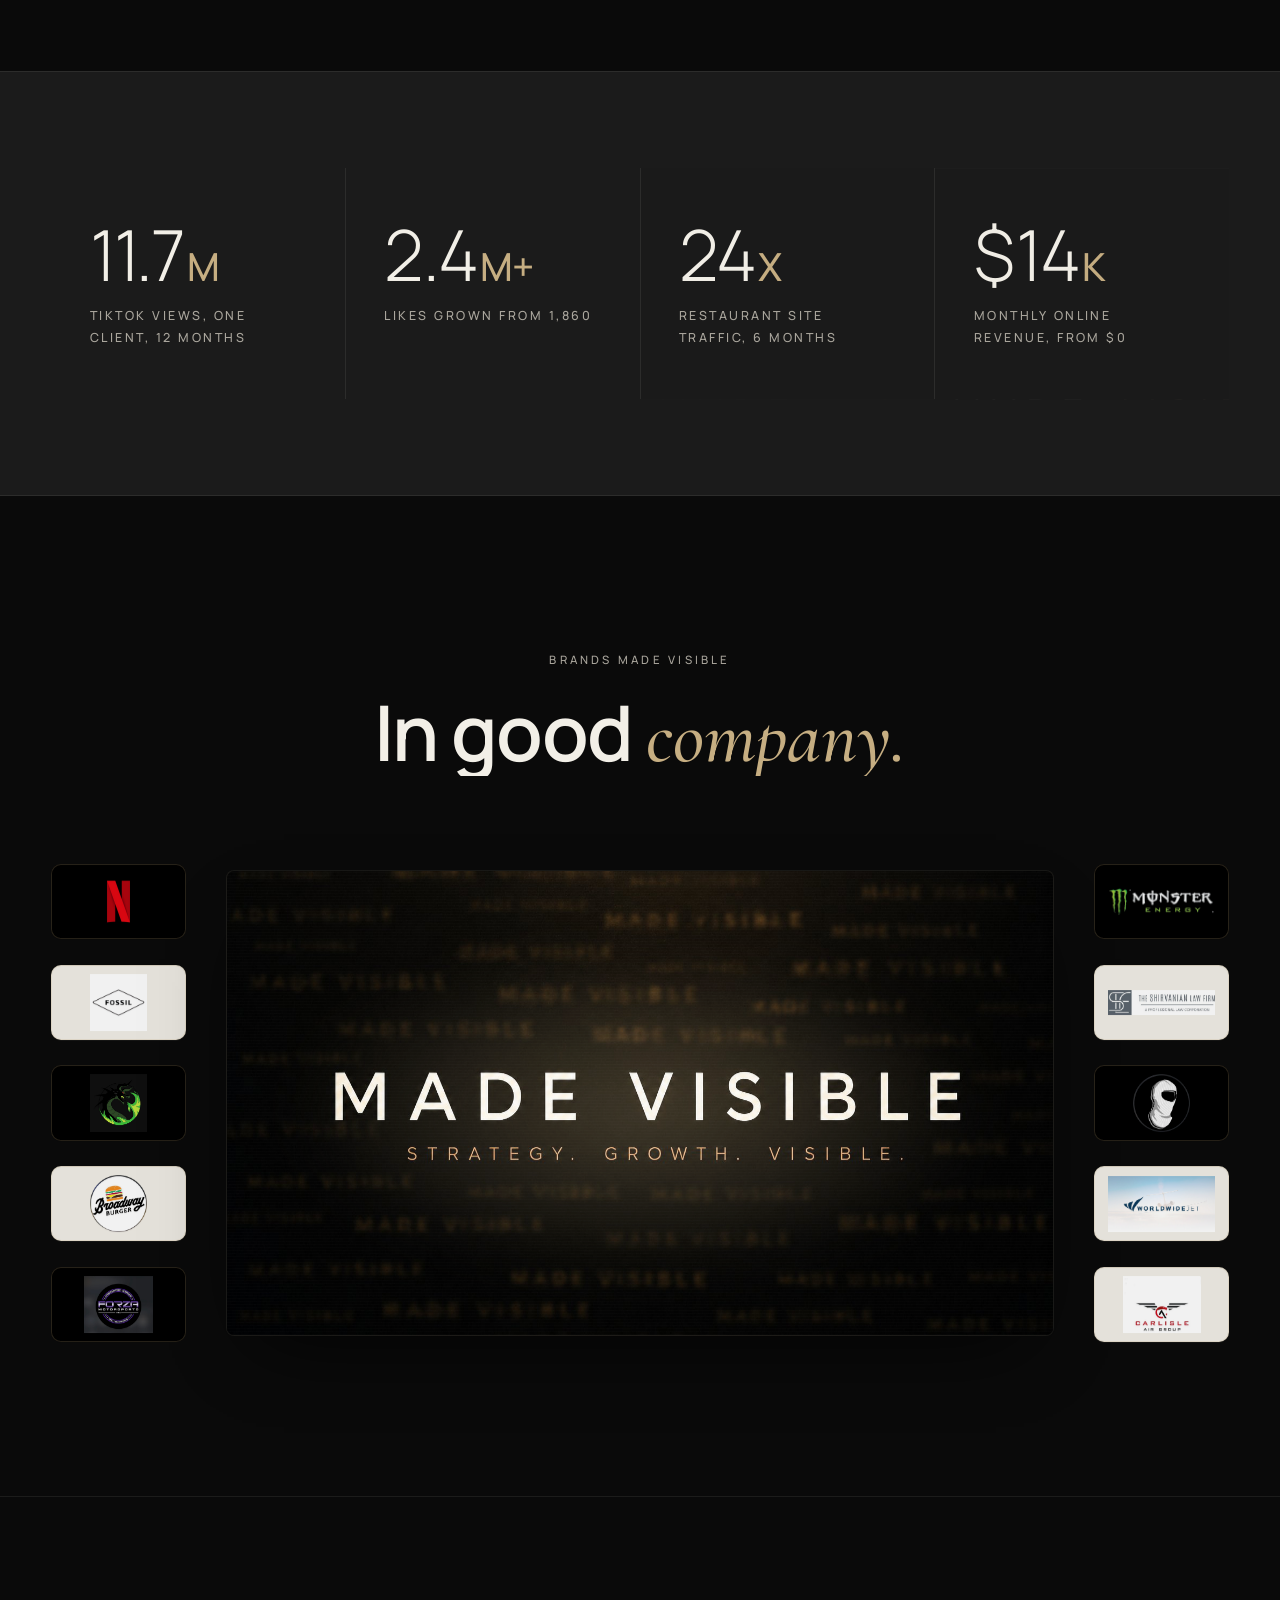
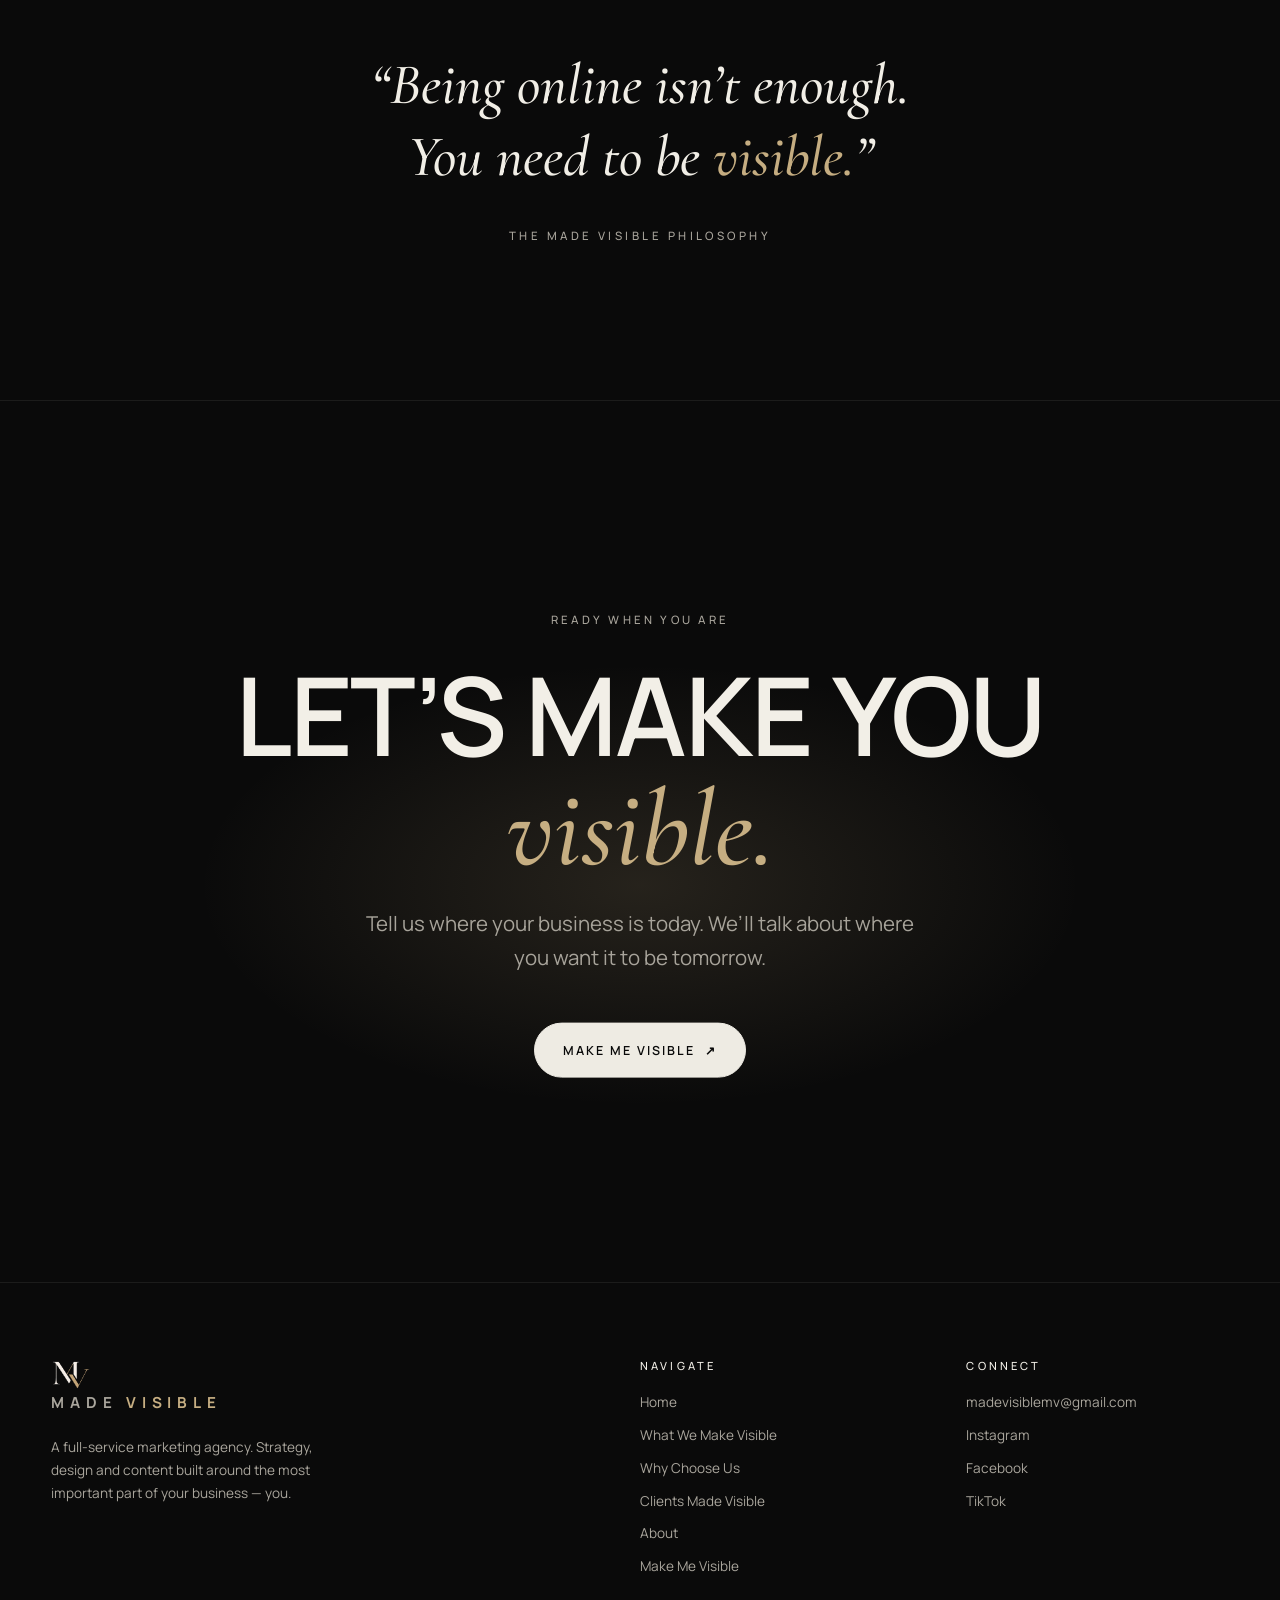
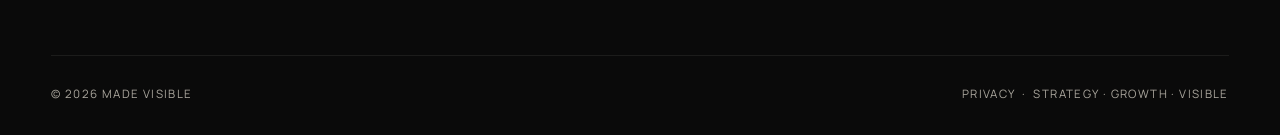
==== commit 36057026: "Home: remove Why Made Visible section, keep the philosophy quote Co-Authored-By: Claude Fable 5 <nor" ====
--- a/index.html
+++ b/index.html
@@ -312,29 +312,6 @@
       </div>
     </section>
 
-    <!-- WHY MADE VISIBLE -->
-    <section class="section">
-      <div class="container split">
-        <div>
-          <p class="label" data-reveal>04 / Why Made Visible</p>
-          <h2 class="display-lg" data-reveal-line style="margin-top:1.75rem;">
-            <span class="line"><span>Not a package.</span></span>
-            <span class="line"><span><em class="serif champagne">A partnership.</em></span></span>
-          </h2>
-          <p class="lead" data-reveal style="margin-top:2rem;">
-            No two businesses need the same strategy. We build around yours —
-            personalized strategy, creative quality, honest reporting.
-          </p>
-          <div style="margin-top:2.5rem;" data-reveal>
-            <a href="why-choose-us.html" class="btn btn--ghost">Why Choose Us <span class="arrow">↗</span></a>
-          </div>
-        </div>
-        <div class="split__visual" data-tilt>
-          <img class="cover" src="assets/home-bg.jpg" alt="Smoky gold — the Made Visible aesthetic" loading="lazy">
-        </div>
-      </div>
-    </section>
-
     <!-- QUOTE -->
     <section class="section section--line-top">
       <div class="container">
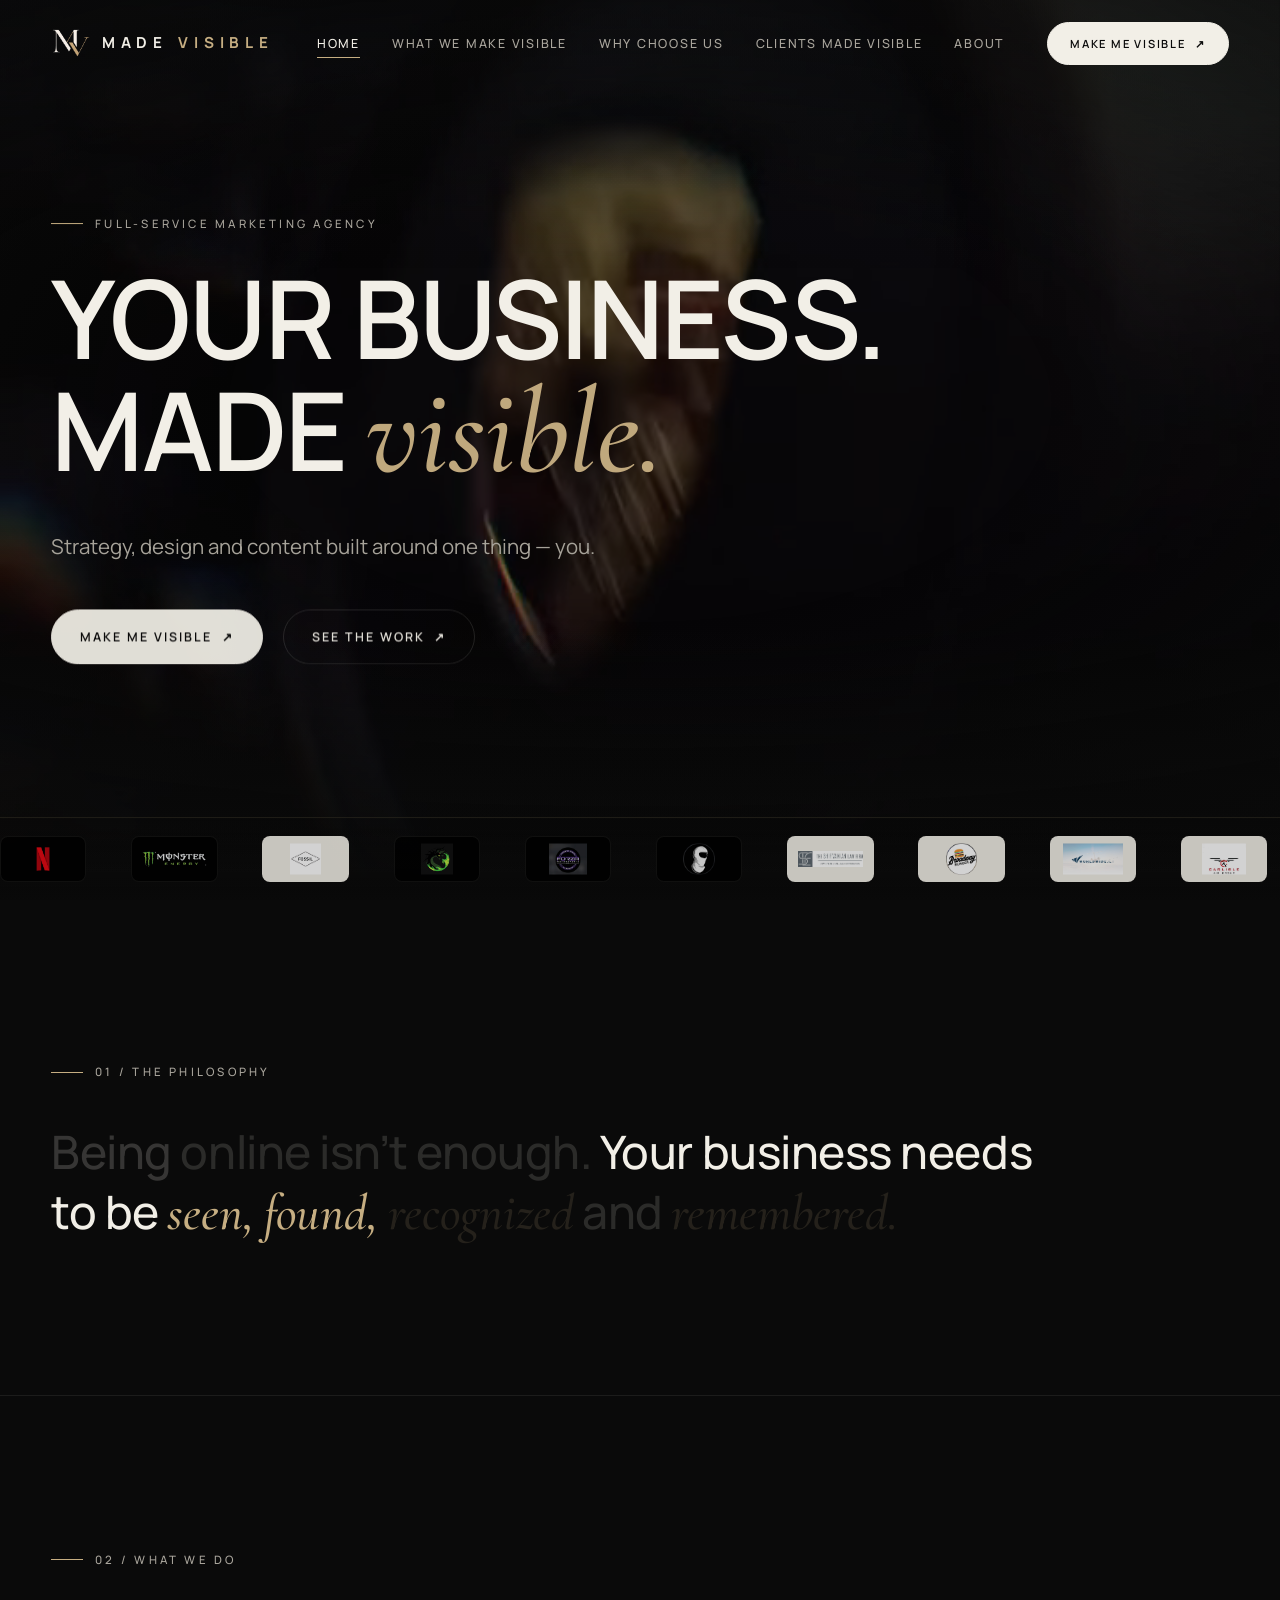
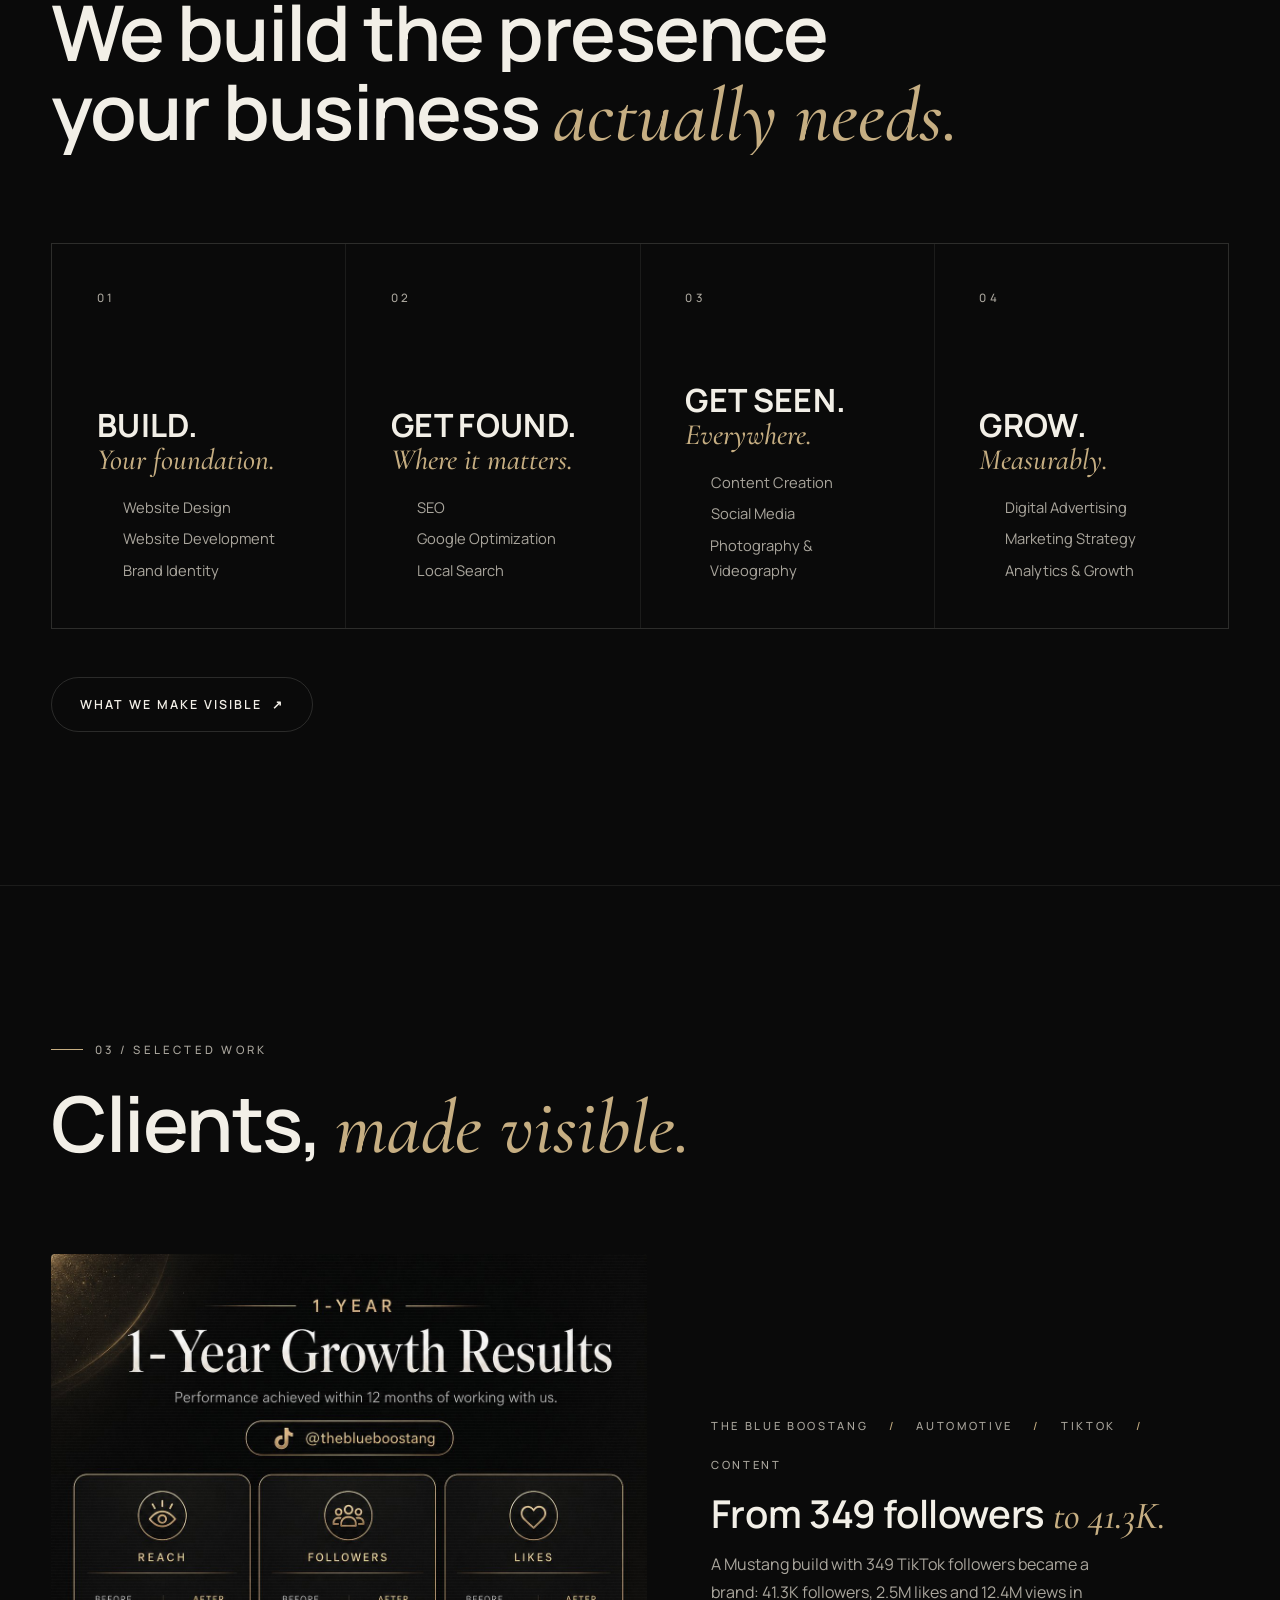
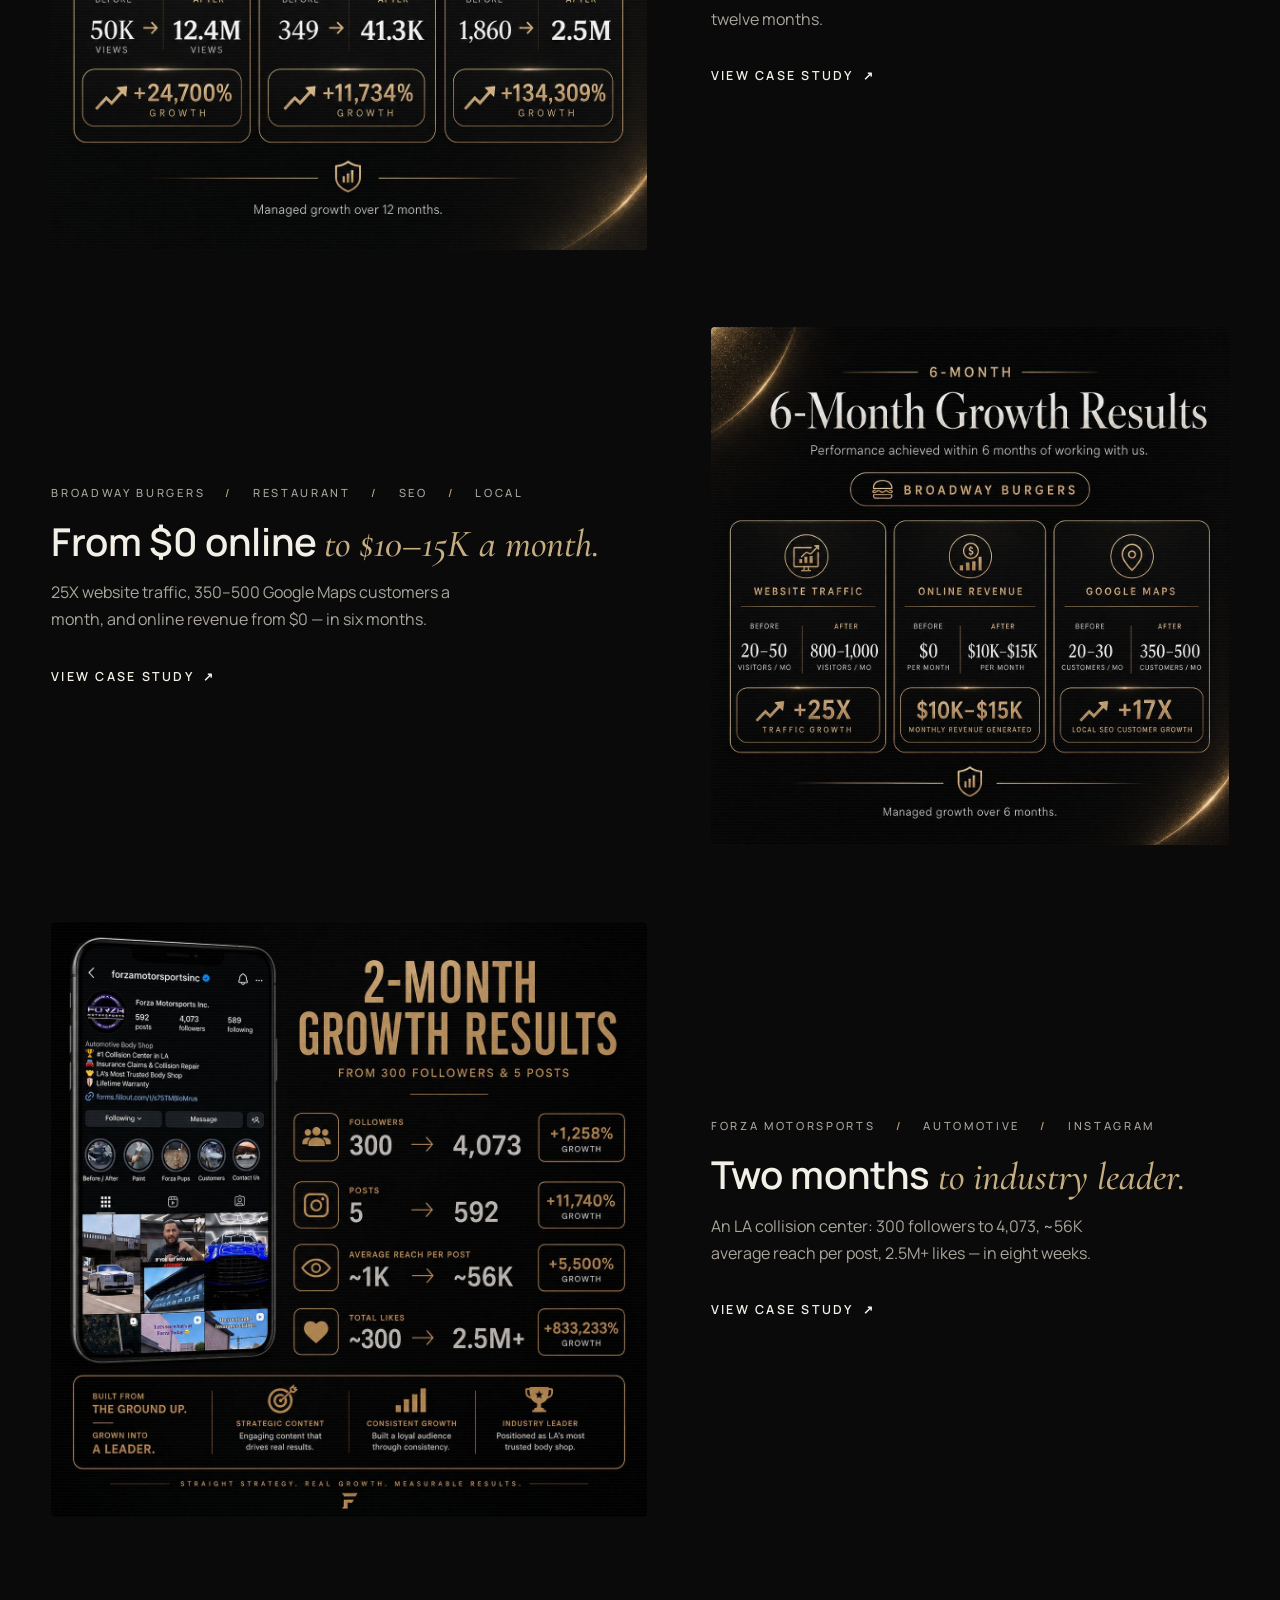
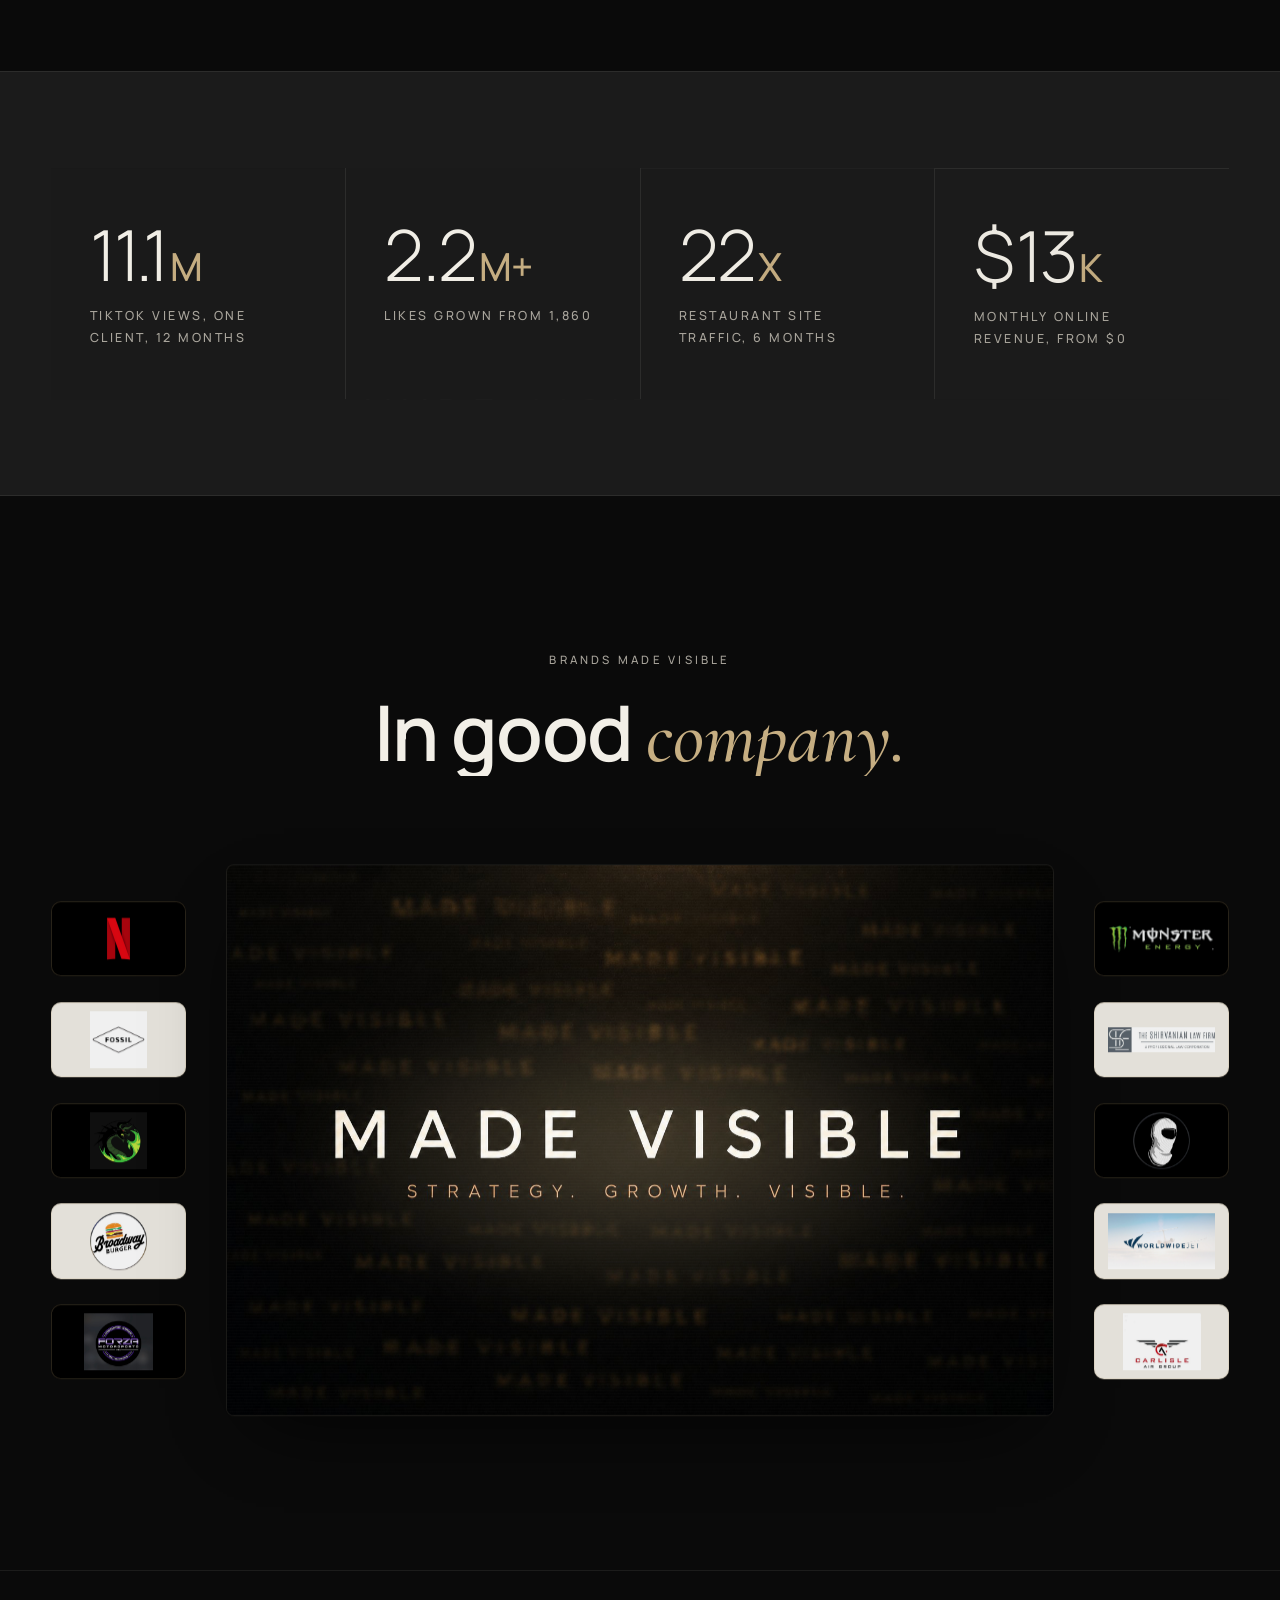
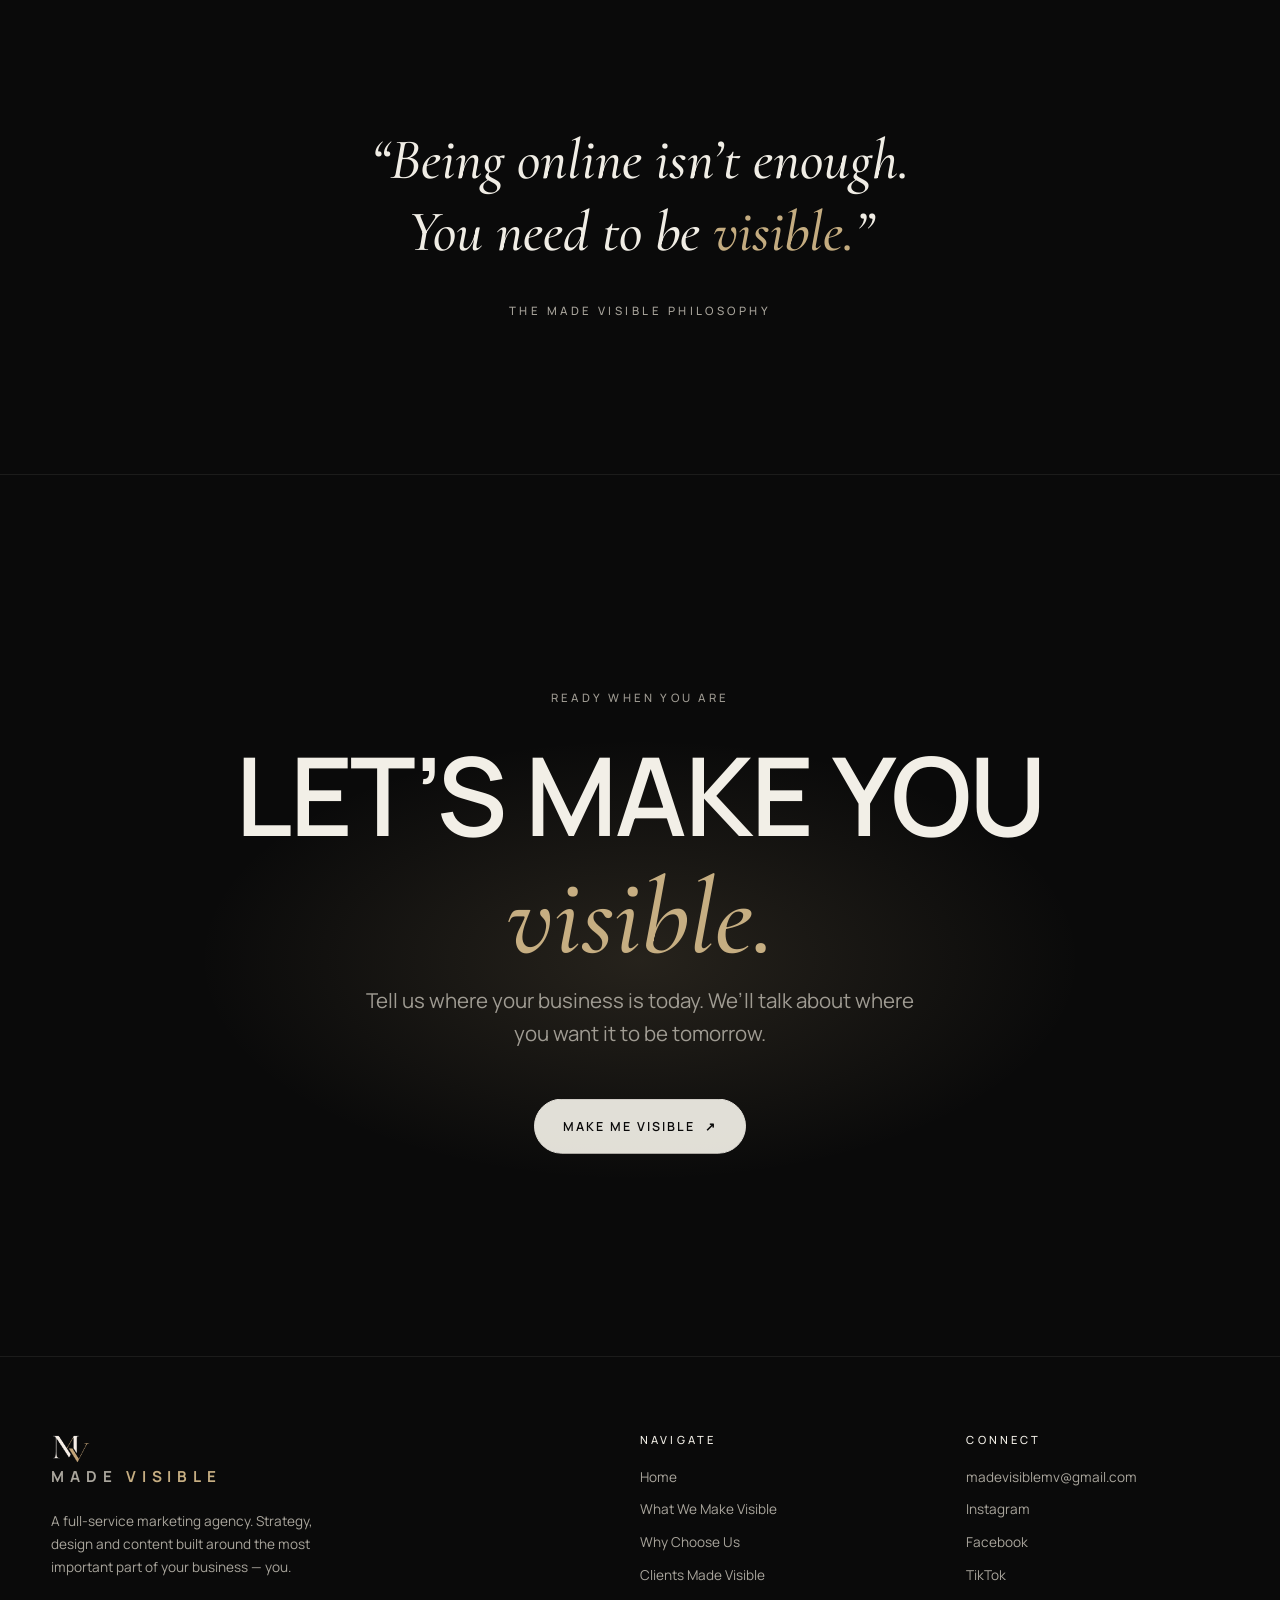
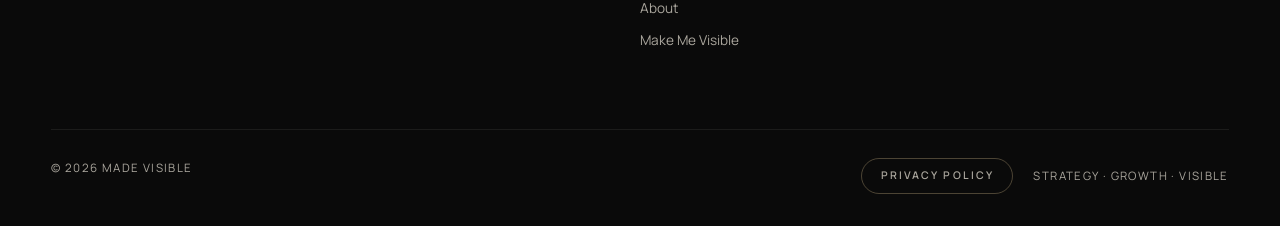
==== commit 2031676c: "Official privacy policy page, footer Privacy Policy button, site scan fixes Co-Authored-By: Claude F" ====
--- a/index.html
+++ b/index.html
@@ -103,7 +103,7 @@
           <img src="assets/logo-forza.jpg" alt="Forza Motorsports" loading="lazy">
           <img src="assets/logo-maskedentities.png" alt="Masked Entities" loading="lazy">
           <img class="light" src="assets/logo-shirvanian.jpg" alt="The Shirvanian Law Firm" loading="lazy">
-          <img class="light" src="assets/logo-broadwayburger.png" alt="Broadway Burger" loading="lazy">
+          <img class="light" src="assets/logo-broadwayburger.png" alt="Broadway Burgers" loading="lazy">
           <img class="light" src="assets/logo-worldwidejet.jpg" alt="World Wide Jet" loading="lazy">
           <img class="light" src="assets/logo-carlisle.jpg" alt="Carlisle Air Group" loading="lazy">
         </div>
@@ -115,7 +115,7 @@
           <img src="assets/logo-forza.jpg" alt="Forza Motorsports" loading="lazy">
           <img src="assets/logo-maskedentities.png" alt="Masked Entities" loading="lazy">
           <img class="light" src="assets/logo-shirvanian.jpg" alt="The Shirvanian Law Firm" loading="lazy">
-          <img class="light" src="assets/logo-broadwayburger.png" alt="Broadway Burger" loading="lazy">
+          <img class="light" src="assets/logo-broadwayburger.png" alt="Broadway Burgers" loading="lazy">
           <img class="light" src="assets/logo-worldwidejet.jpg" alt="World Wide Jet" loading="lazy">
           <img class="light" src="assets/logo-carlisle.jpg" alt="Carlisle Air Group" loading="lazy">
         </div>
@@ -289,7 +289,7 @@
             <li><img class="orbit-logo" src="assets/logo-netflix.jpg" alt="Netflix" loading="lazy"></li>
             <li><img class="orbit-logo orbit-logo--light" src="assets/logo-fossil.jpg" alt="Fossil" loading="lazy"></li>
             <li><img class="orbit-logo" src="assets/logo-dragonsbreath.jpg" alt="Dragons Breath" loading="lazy"></li>
-            <li><img class="orbit-logo orbit-logo--light" src="assets/logo-broadwayburger.png" alt="Broadway Burger" loading="lazy"></li>
+            <li><img class="orbit-logo orbit-logo--light" src="assets/logo-broadwayburger.png" alt="Broadway Burgers" loading="lazy"></li>
             <li><img class="orbit-logo" src="assets/logo-forza.jpg" alt="Forza Motorsports Inc" loading="lazy"></li>
           </ul>
           <div class="brand-wall" data-tilt>
@@ -372,7 +372,7 @@
       </div>
       <div class="site-footer__bottom">
         <span>© <span data-year>2026</span> Made Visible</span>
-        <span><a href="privacy.html" style="color:inherit;">Privacy</a>&nbsp;&nbsp;·&nbsp;&nbsp;Strategy · Growth · Visible</span>
+        <span class="site-footer__legal"><a href="privacy.html" class="btn-privacy">Privacy Policy</a><span class="tagline">Strategy · Growth · Visible</span></span>
       </div>
     </div>
   </footer>
--- a/css/style.css
+++ b/css/style.css
@@ -1036,7 +1036,8 @@
 .brand-wall {
   grid-area: wall;
   position: relative;
-  aspect-ratio: 16 / 9;
+  /* match brand-wall.jpg's native 3:2 so nothing is cropped */
+  aspect-ratio: 3 / 2;
   border-radius: 8px;
   overflow: hidden;
   background:
@@ -1793,8 +1794,9 @@
   margin-top: clamp(3rem, 6vw, 5rem);
 }
 .team-member__photo {
-  aspect-ratio: 3 / 4;
-  max-width: 26rem;
+  /* match the portraits' native 2:3 so faces aren't cropped */
+  aspect-ratio: 2 / 3;
+  max-width: 24rem;
   width: 100%;
   border: 1px solid var(--line);
 }
@@ -1825,6 +1827,87 @@
 }
 
 /* ------------------------------------------------------------
+   Legal pages (privacy policy)
+   ------------------------------------------------------------ */
+
+.legal { max-width: 52rem; }
+.legal p {
+  color: var(--stone);
+  font-size: 0.95rem;
+  line-height: 1.8;
+  margin-top: 1.1rem;
+}
+.legal h2 {
+  margin-top: 3rem;
+  font-size: clamp(1.1rem, 2vw, 1.35rem);
+  font-weight: 700;
+  color: var(--ivory);
+  letter-spacing: 0.01em;
+}
+.legal h2 .num {
+  color: var(--champagne);
+  font-weight: 500;
+  margin-right: 0.5rem;
+}
+.legal ul {
+  list-style: none;
+  margin-top: 1rem;
+  display: flex;
+  flex-direction: column;
+  gap: 0.4rem;
+}
+.legal li {
+  color: var(--stone);
+  font-size: 0.95rem;
+  line-height: 1.7;
+  padding-left: 1.4rem;
+  position: relative;
+}
+.legal li::before {
+  content: "—";
+  position: absolute;
+  left: 0;
+  color: var(--champagne);
+  opacity: 0.8;
+}
+.legal a { color: var(--champagne); }
+.legal__copyright {
+  margin-top: 3.5rem;
+  padding-top: 2rem;
+  border-top: 1px solid var(--line);
+  font-size: 0.82rem;
+  letter-spacing: 0.06em;
+}
+
+/* Privacy Policy button (footer) */
+.site-footer__legal {
+  display: inline-flex;
+  align-items: center;
+  gap: 1.25rem;
+}
+.btn-privacy {
+  display: inline-flex;
+  align-items: center;
+  padding: 0.5rem 1.15rem;
+  border: 1px solid rgba(198, 174, 130, 0.35);
+  border-radius: 999px;
+  font-size: 0.66rem;
+  font-weight: 600;
+  letter-spacing: 0.2em;
+  text-transform: uppercase;
+  color: var(--stone);
+  transition: color 0.3s ease, border-color 0.3s ease, background 0.3s ease;
+}
+.btn-privacy:hover {
+  color: var(--champagne);
+  border-color: var(--champagne);
+  background: rgba(198, 174, 130, 0.07);
+}
+@media (max-width: 640px) {
+  .site-footer__legal { gap: 0.9rem; flex-wrap: wrap; }
+}
+
+/* ------------------------------------------------------------
    Reveal animation primitives (driven by JS)
    ------------------------------------------------------------ */
 
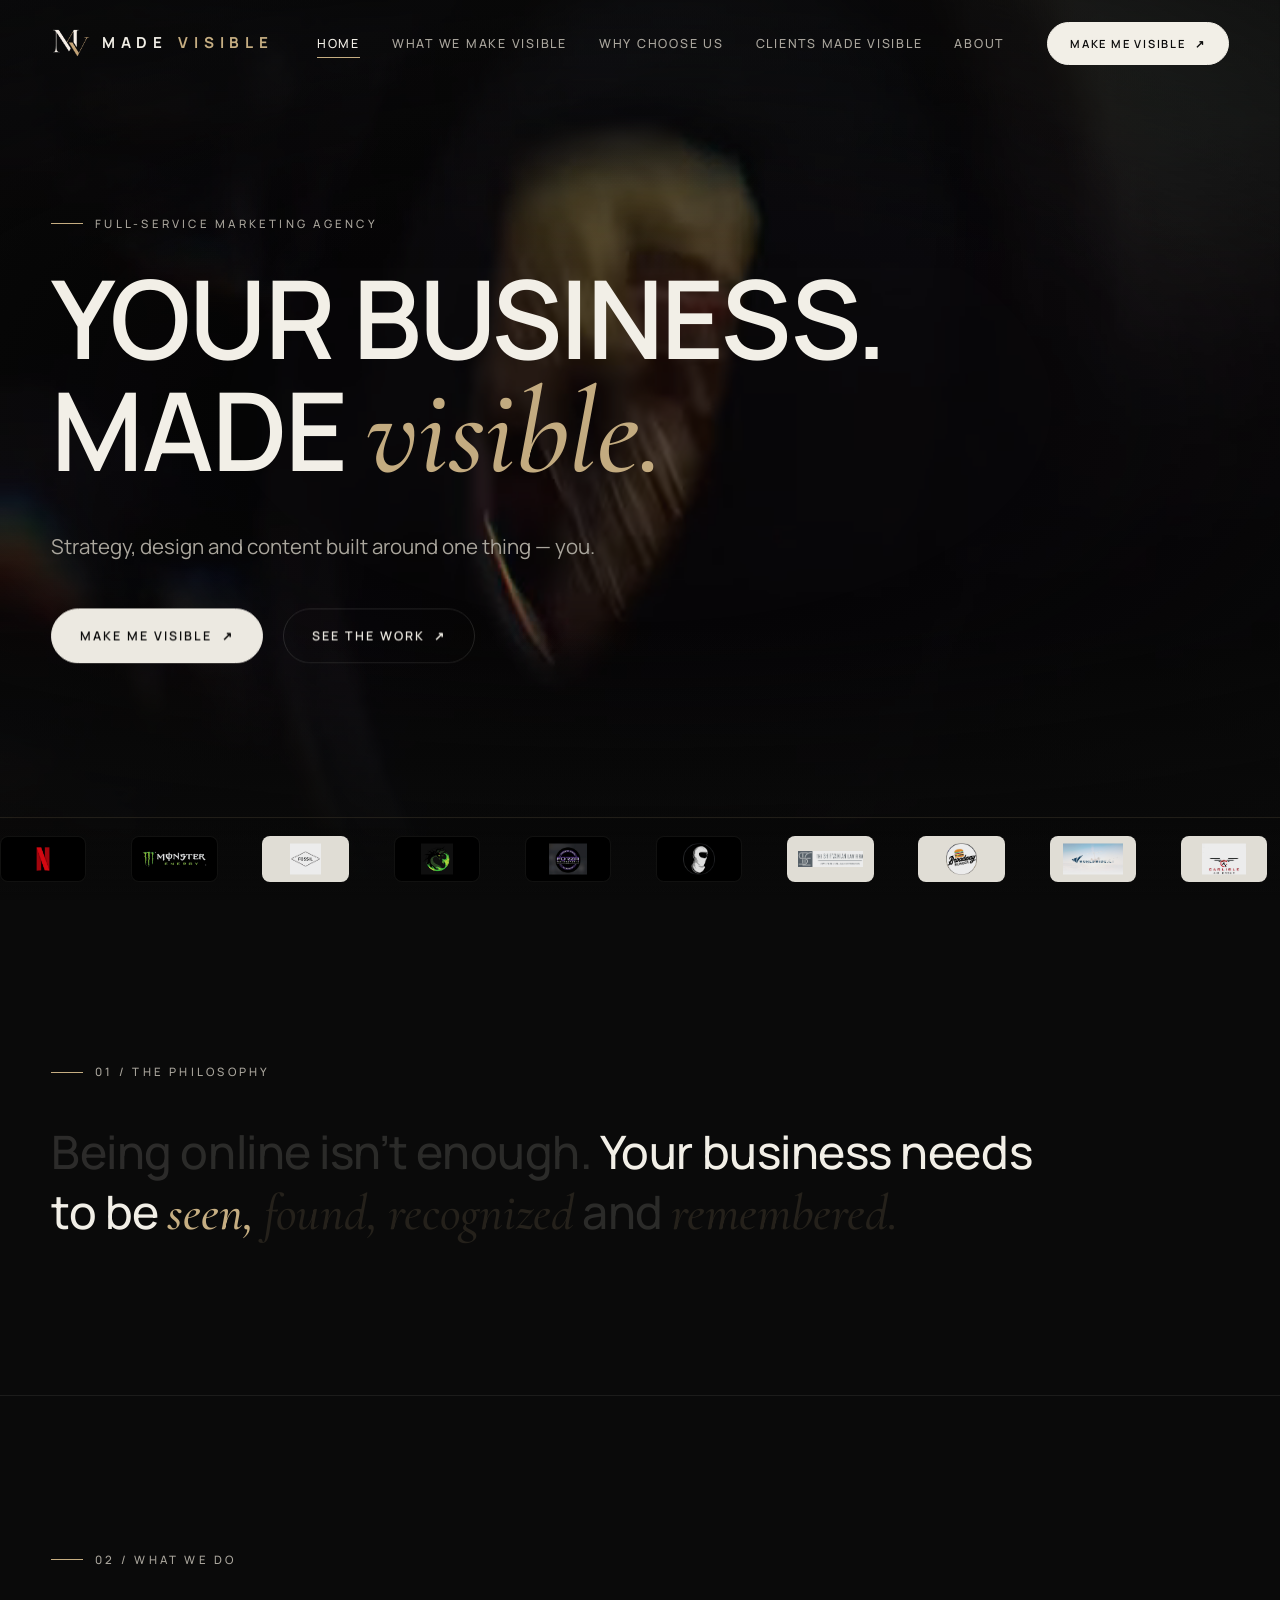
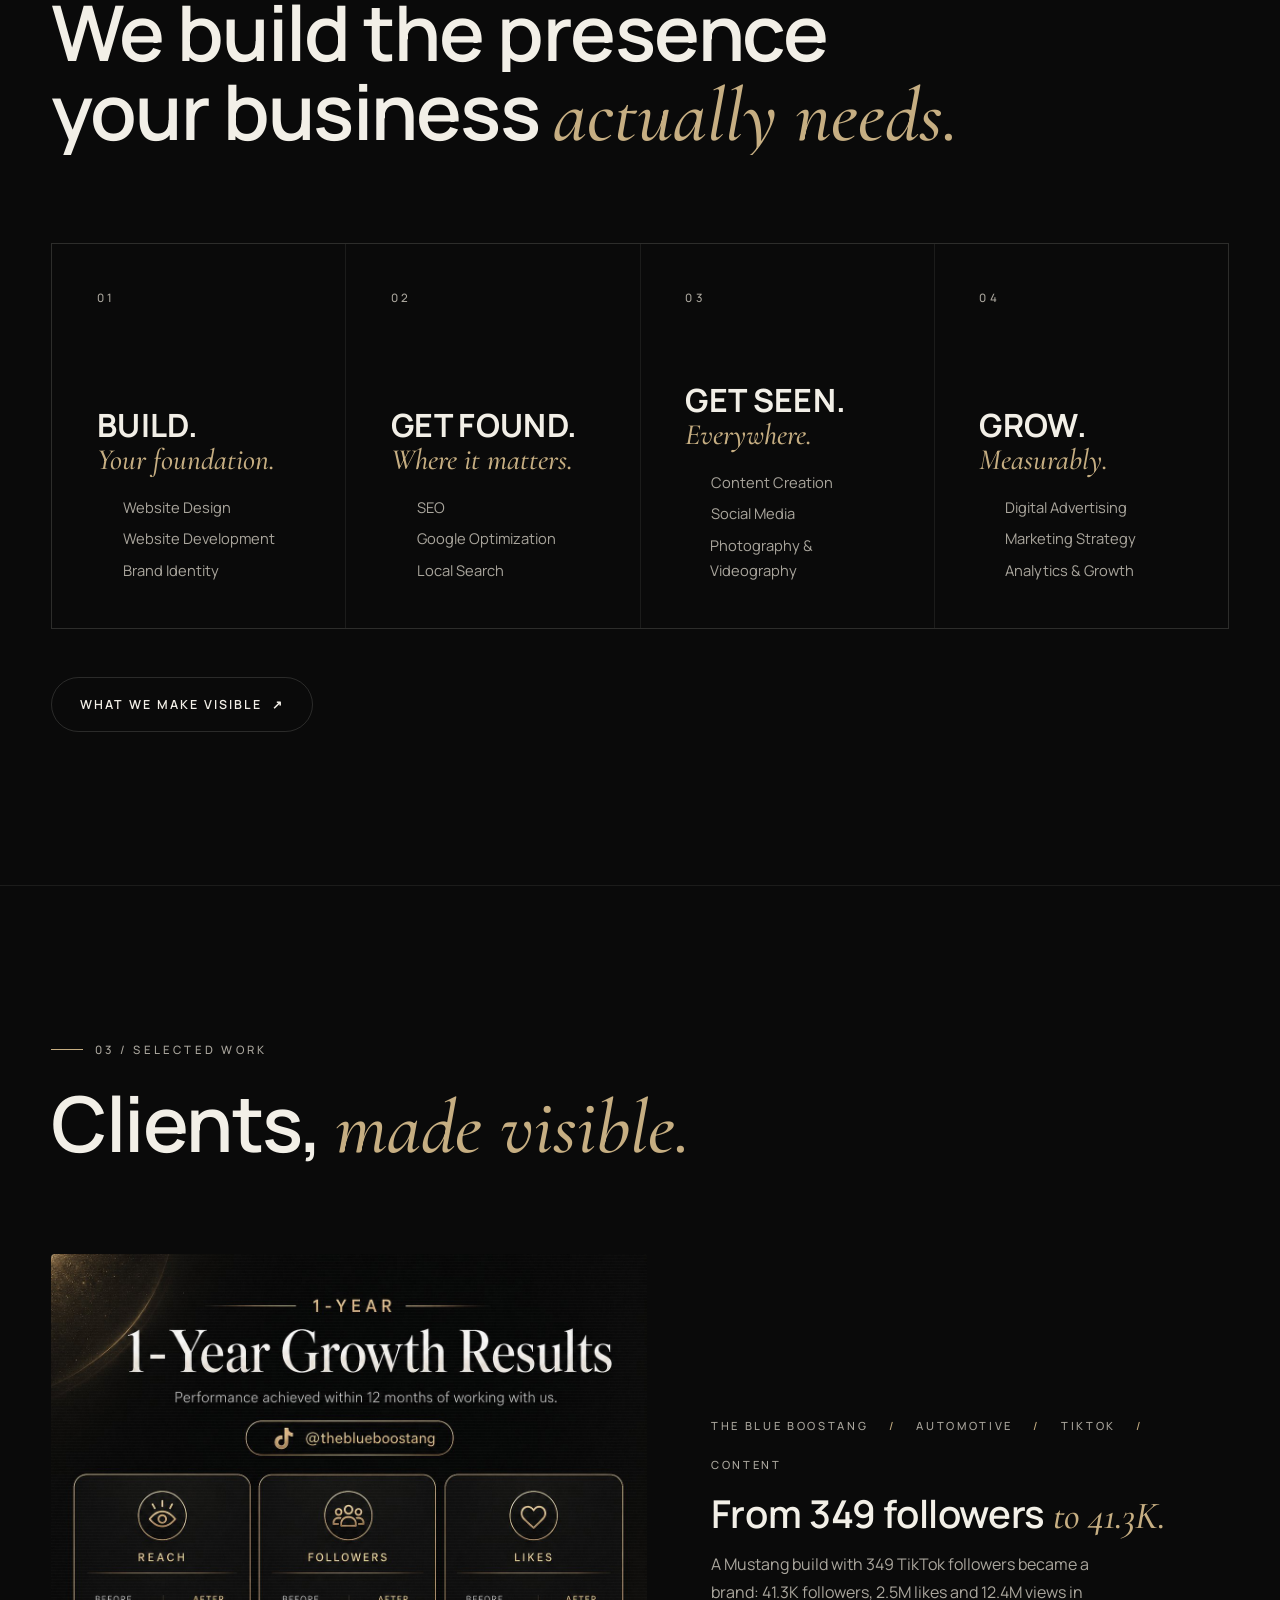
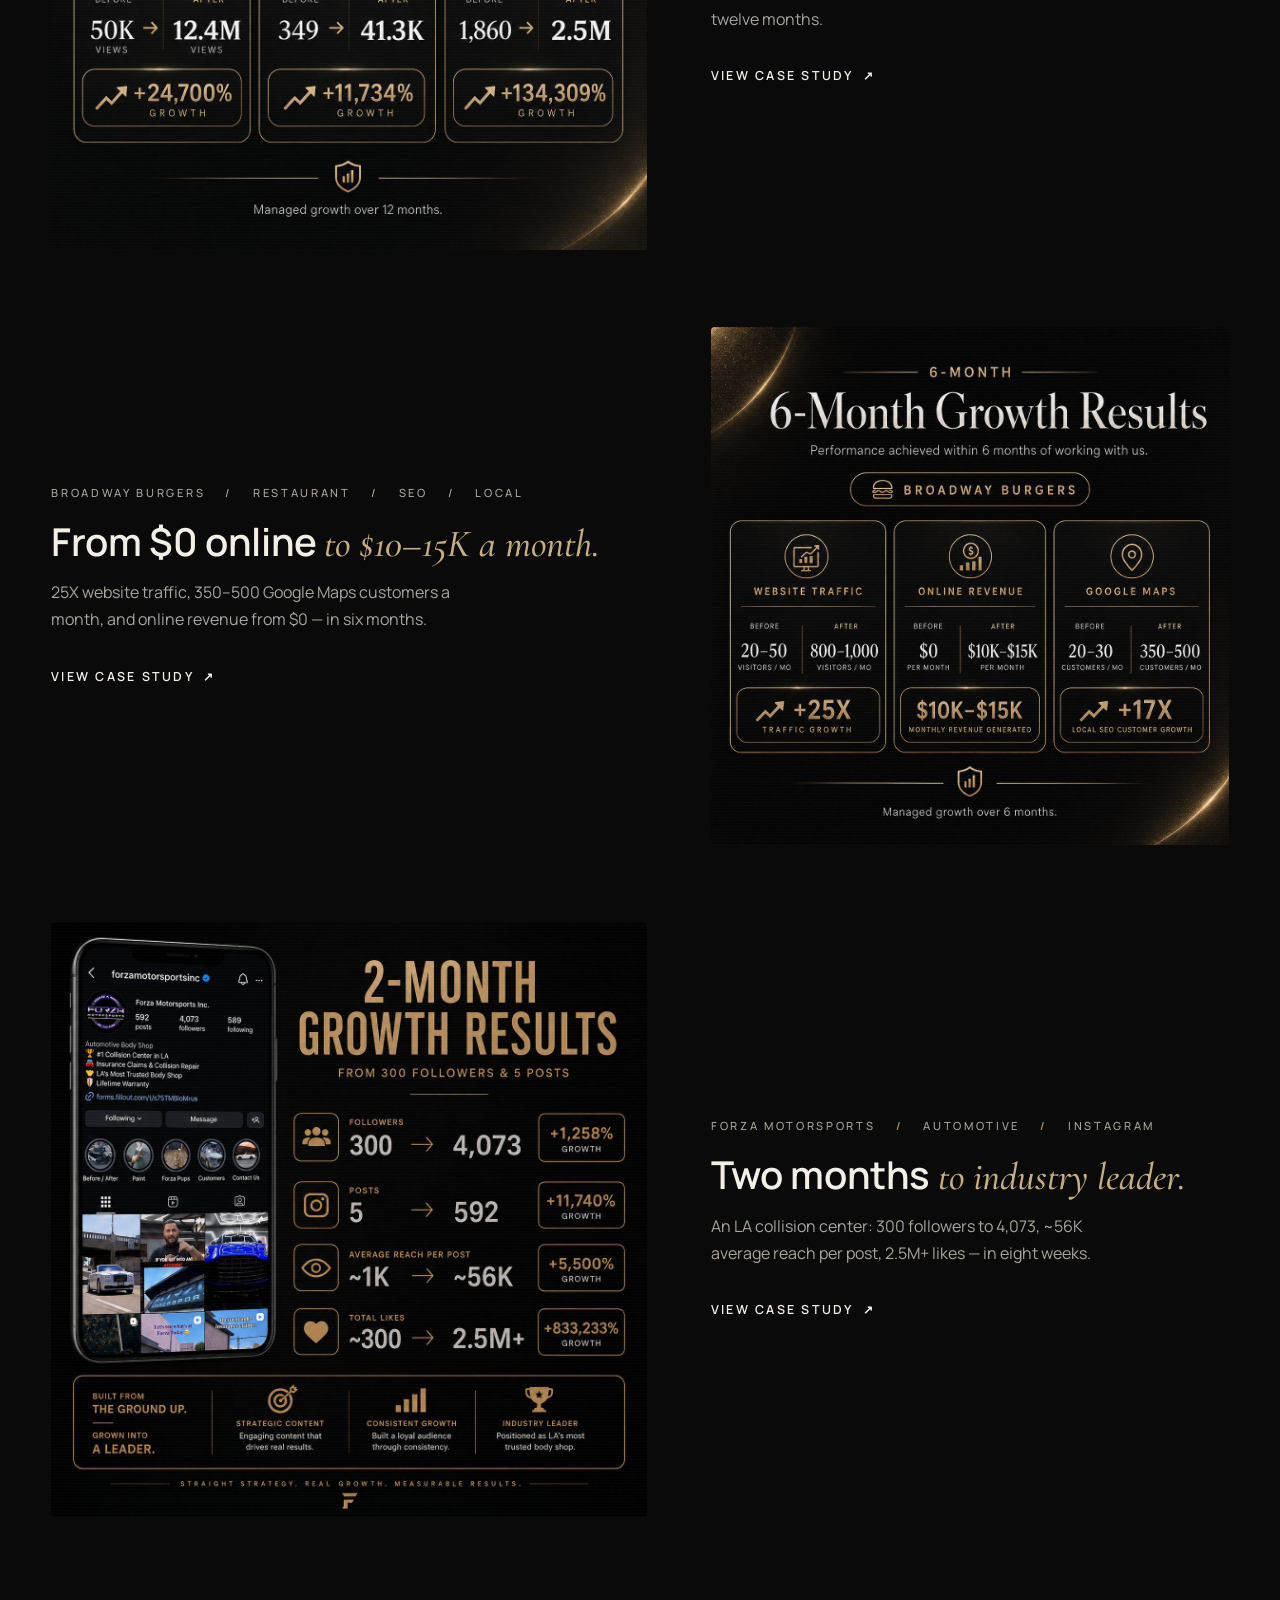
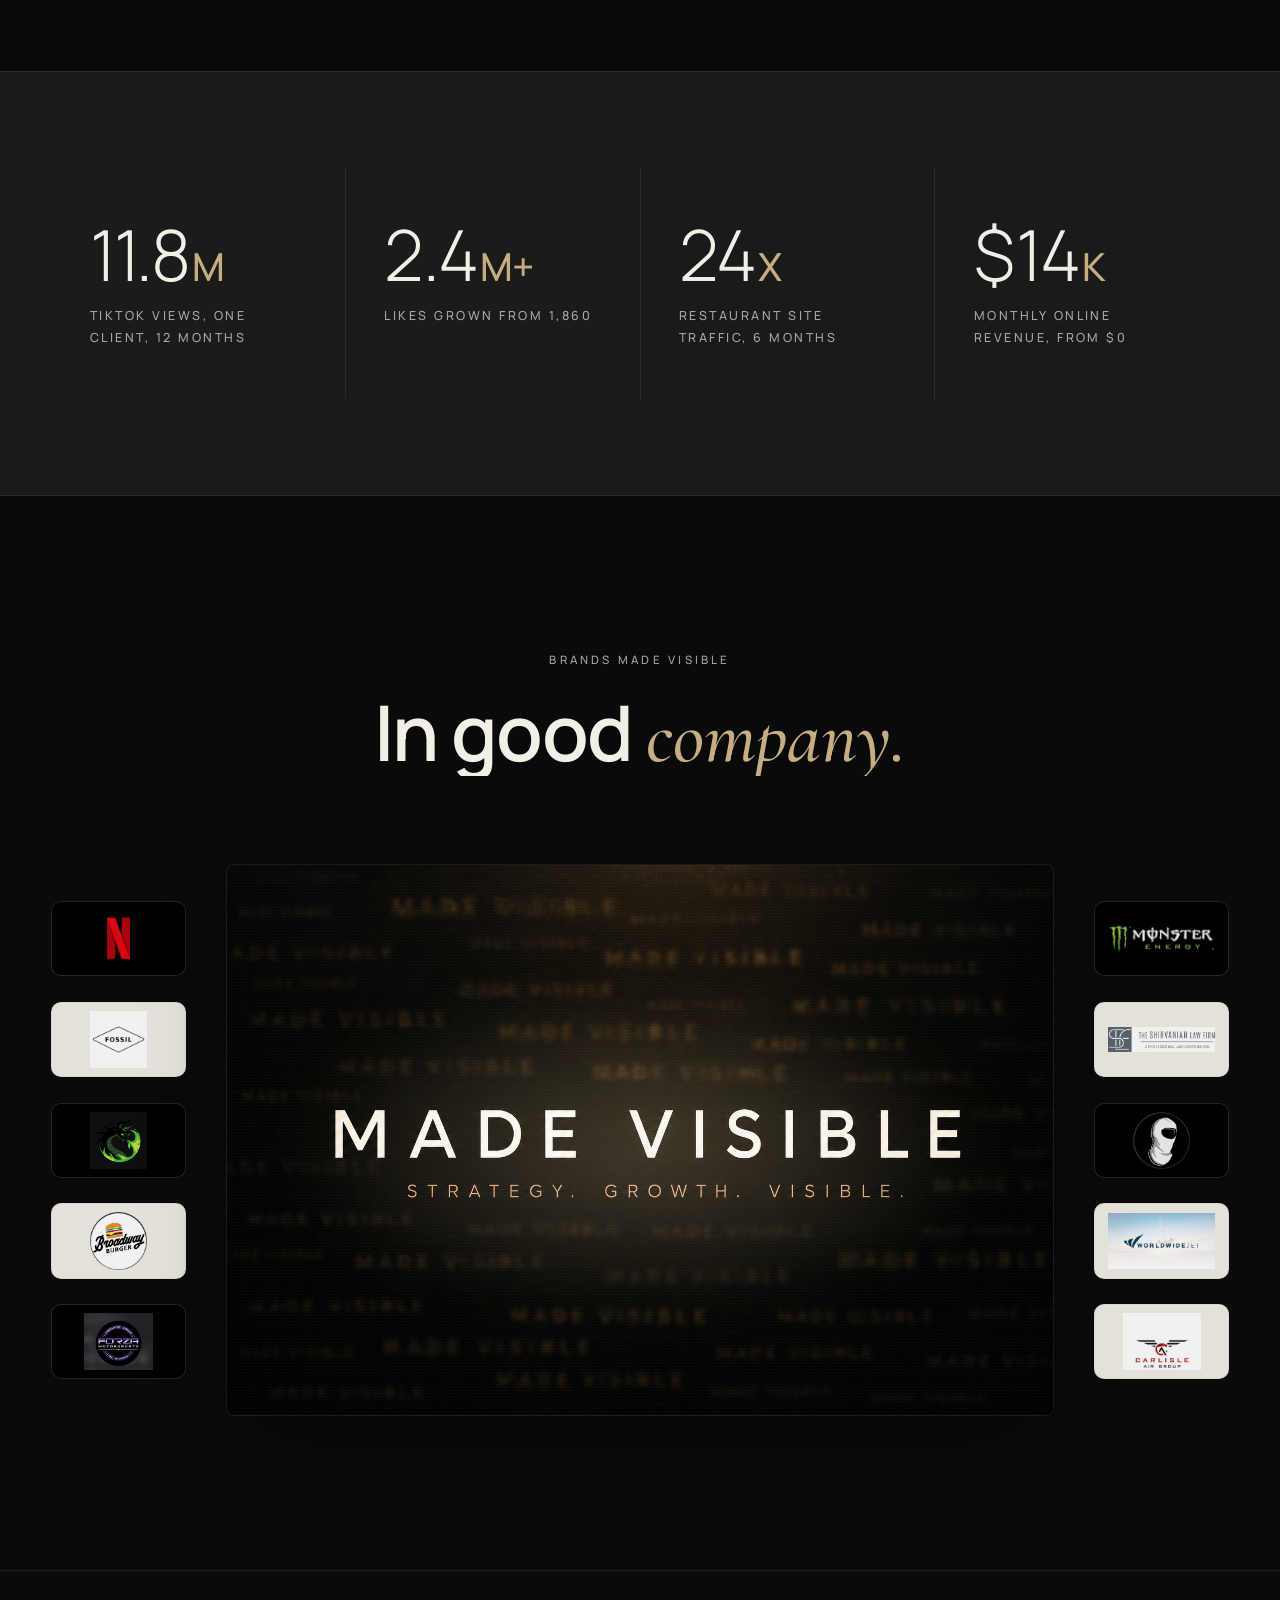
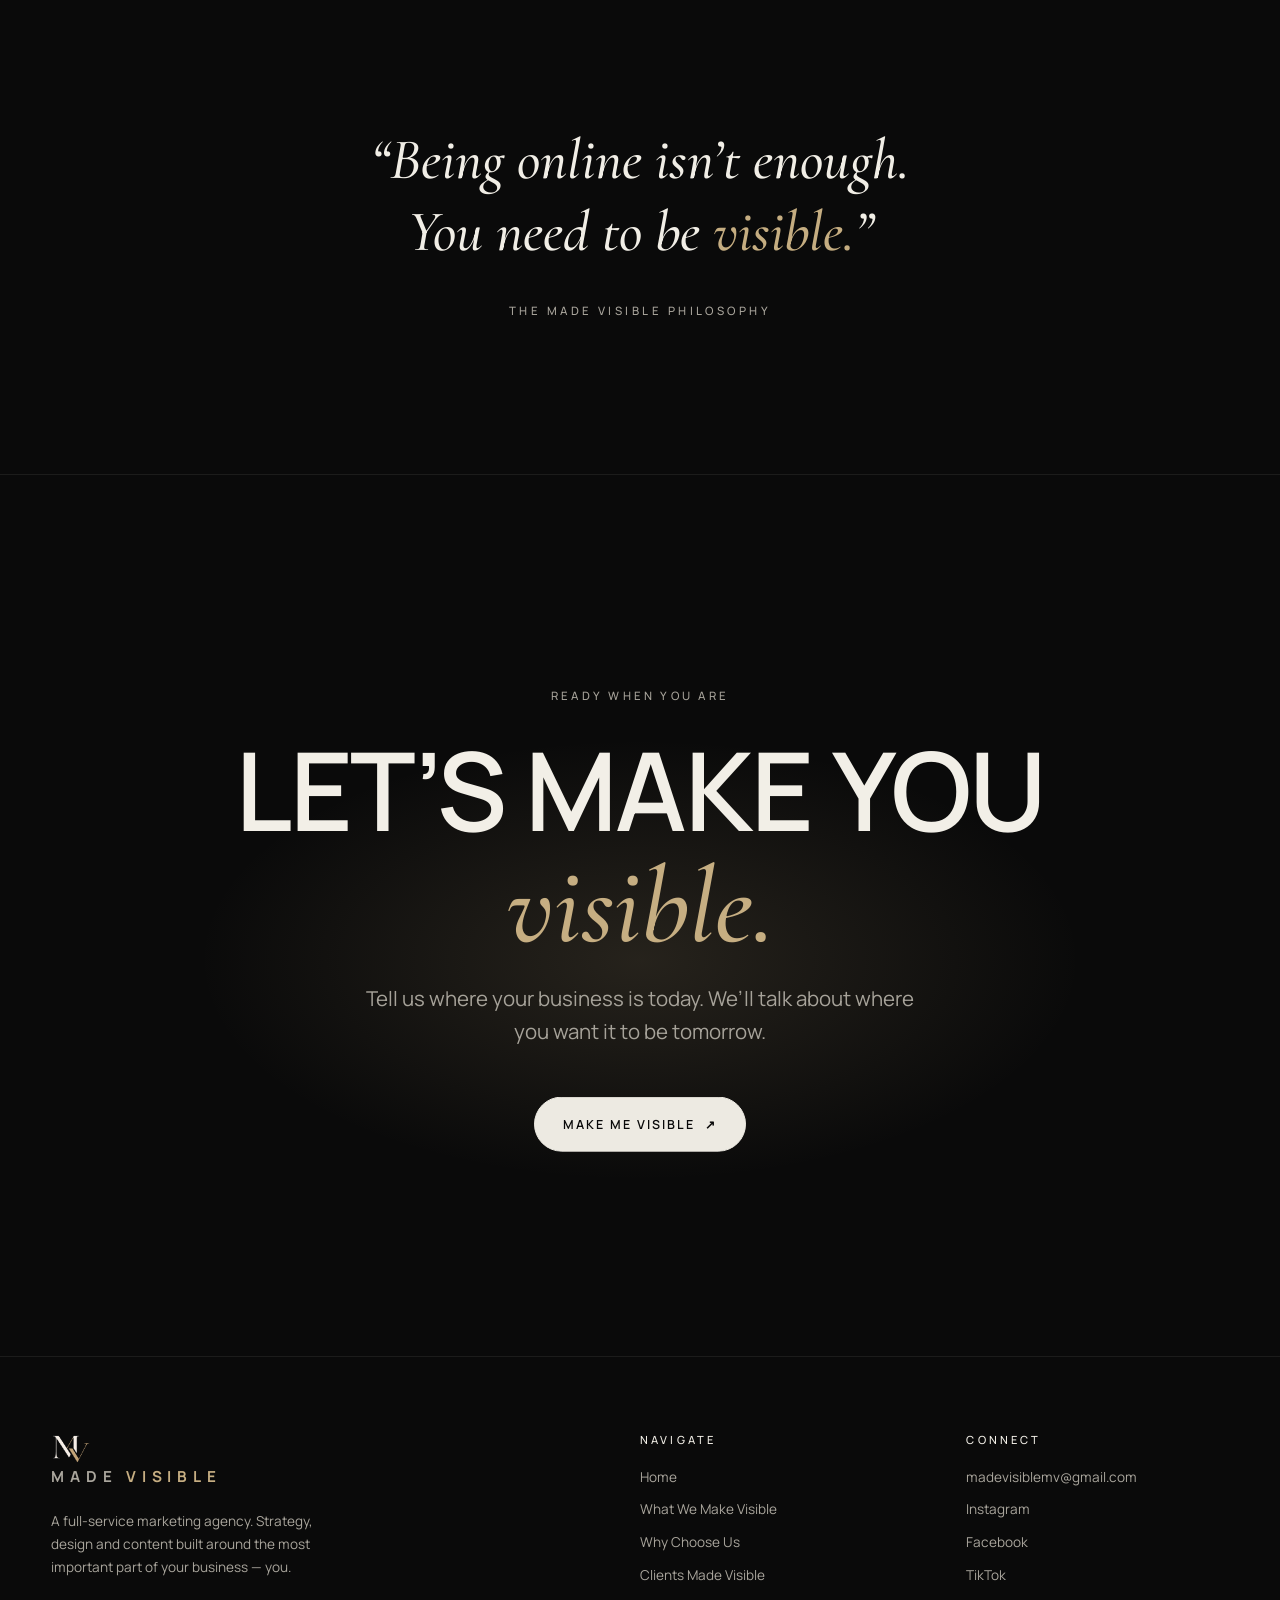
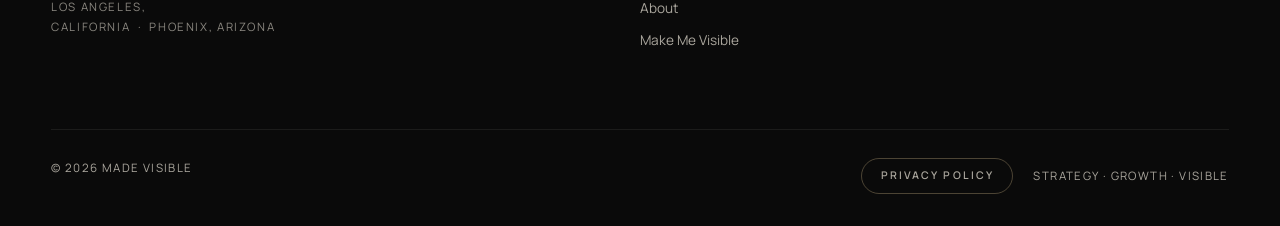
==== commit e6b2dff3: "SEO: structured data, location signals, descriptive titles, sitemap lastmod Co-Authored-By: Claude F" ====
--- a/index.html
+++ b/index.html
@@ -3,24 +3,24 @@
 <head>
   <meta charset="UTF-8">
   <meta name="viewport" content="width=device-width, initial-scale=1.0">
-  <title>Made Visible — Your Business. Made Visible.</title>
-  <meta name="description" content="Made Visible is a full-service marketing agency. Strategy, design and content built around one thing — you.">
+  <title>Made Visible — Full-Service Marketing Agency in Los Angeles &amp; Phoenix</title>
+  <meta name="description" content="Made Visible is a full-service marketing agency in Los Angeles and Phoenix. Web design, SEO, content, social media and advertising — built around one thing: you.">
 
   <!-- Link previews (Open Graph / Twitter) -->
   <link rel="canonical" href="https://madevisiblemv.com/">
   <meta name="theme-color" content="#0A0A0A">
   <meta property="og:type" content="website">
   <meta property="og:site_name" content="Made Visible">
-  <meta property="og:title" content="Made Visible — Your Business. Made Visible.">
-  <meta property="og:description" content="Made Visible is a full-service marketing agency. Strategy, design and content built around one thing — you.">
+  <meta property="og:title" content="Made Visible — Full-Service Marketing Agency in Los Angeles &amp; Phoenix">
+  <meta property="og:description" content="Made Visible is a full-service marketing agency in Los Angeles and Phoenix. Web design, SEO, content, social media and advertising — built around one thing: you.">
   <meta property="og:url" content="https://madevisiblemv.com/">
   <meta property="og:image" content="https://madevisiblemv.com/assets/og-card.jpg">
   <meta property="og:image:width" content="1200">
   <meta property="og:image:height" content="630">
   <meta property="og:image:alt" content="MADE VISIBLE — Strategy. Growth. Visible.">
   <meta name="twitter:card" content="summary_large_image">
-  <meta name="twitter:title" content="Made Visible — Your Business. Made Visible.">
-  <meta name="twitter:description" content="Made Visible is a full-service marketing agency. Strategy, design and content built around one thing — you.">
+  <meta name="twitter:title" content="Made Visible — Full-Service Marketing Agency in Los Angeles &amp; Phoenix">
+  <meta name="twitter:description" content="Made Visible is a full-service marketing agency in Los Angeles and Phoenix. Web design, SEO, content, social media and advertising — built around one thing: you.">
   <meta name="twitter:image" content="https://madevisiblemv.com/assets/og-card.jpg">
 
   <link rel="icon" type="image/svg+xml" href="favicon.svg">
@@ -30,6 +30,34 @@
   <link rel="preconnect" href="https://fonts.gstatic.com" crossorigin>
   <link href="https://fonts.googleapis.com/css2?family=Manrope:wght@300;400;500;600;700;800&family=Cormorant+Garamond:ital,wght@0,500;0,600;1,500;1,600&display=swap" rel="stylesheet">
   <link rel="stylesheet" href="css/style.css">
+
+  <script type="application/ld+json">
+  {
+    "@context": "https://schema.org",
+    "@type": "ProfessionalService",
+    "name": "Made Visible",
+    "description": "Full-service marketing agency. Web design and development, SEO, content creation, social media, photography, videography and digital advertising.",
+    "url": "https://madevisiblemv.com/",
+    "logo": "https://madevisiblemv.com/assets/logo-full.png",
+    "image": "https://madevisiblemv.com/assets/og-card.jpg",
+    "email": "madevisiblemv@gmail.com",
+    "slogan": "Your Business. Made Visible.",
+    "address": [
+      { "@type": "PostalAddress", "addressLocality": "Los Angeles", "addressRegion": "CA", "addressCountry": "US" },
+      { "@type": "PostalAddress", "addressLocality": "Phoenix", "addressRegion": "AZ", "addressCountry": "US" }
+    ],
+    "areaServed": [
+      { "@type": "City", "name": "Los Angeles" },
+      { "@type": "City", "name": "Phoenix" }
+    ],
+    "sameAs": [
+      "https://www.instagram.com/made.visible.mv",
+      "https://www.facebook.com/share/1E67EWMcH1/",
+      "https://www.tiktok.com/@made.visible.mv"
+    ],
+    "founder": { "@type": "Person", "name": "Matthew Avakian", "jobTitle": "Founder & CEO" }
+  }
+  </script>
 </head>
 <body>
 
@@ -348,6 +376,7 @@
         <div class="site-footer__brand">
           <a href="index.html" class="logo"><img src="assets/logo-mark.png" alt="" class="logo__mark">MADE <em>VISIBLE</em></a>
           <p>A full-service marketing agency. Strategy, design and content built around the most important part of your business — you.</p>
+          <p class="site-footer__loc">Los Angeles, California&nbsp;&nbsp;·&nbsp;&nbsp;Phoenix, Arizona</p>
         </div>
         <div>
           <h4>Navigate</h4>
--- a/css/style.css
+++ b/css/style.css
@@ -1830,7 +1830,55 @@
    Legal pages (privacy policy)
    ------------------------------------------------------------ */
 
+.legal-layout {
+  display: grid;
+  grid-template-columns: 16rem minmax(0, 1fr);
+  gap: clamp(2.5rem, 6vw, 5.5rem);
+  align-items: start;
+}
+.legal-toc {
+  position: sticky;
+  top: 7.5rem;
+}
+.legal-toc nav { display: flex; flex-direction: column; }
+.legal-toc a {
+  display: block;
+  padding: 0.38rem 0 0.38rem 1rem;
+  border-left: 1px solid var(--line);
+  font-size: 0.78rem;
+  letter-spacing: 0.02em;
+  color: var(--stone);
+  transition: color 0.3s ease, border-color 0.3s ease, padding-left 0.3s var(--ease-out);
+}
+.legal-toc a:hover {
+  color: var(--ivory);
+  border-color: rgba(198, 174, 130, 0.5);
+}
+.legal-toc a.is-active {
+  color: var(--champagne);
+  border-color: var(--champagne);
+  padding-left: 1.35rem;
+}
+@media (max-width: 900px) {
+  .legal-layout { grid-template-columns: 1fr; }
+  .legal-toc { position: static; }
+  .legal-toc nav {
+    flex-direction: row;
+    flex-wrap: wrap;
+    gap: 0.5rem 0.75rem;
+  }
+  .legal-toc a,
+  .legal-toc a.is-active {
+    border: 1px solid var(--line);
+    border-radius: 999px;
+    padding: 0.4rem 0.9rem;
+    font-size: 0.72rem;
+  }
+  .legal-toc a.is-active { border-color: var(--champagne); }
+}
+
 .legal { max-width: 52rem; }
+.legal h2 { scroll-margin-top: 7rem; }
 .legal p {
   color: var(--stone);
   font-size: 0.95rem;
@@ -1877,6 +1925,15 @@
   border-top: 1px solid var(--line);
   font-size: 0.82rem;
   letter-spacing: 0.06em;
+}
+
+.site-footer__loc {
+  margin-top: 1.1rem;
+  font-size: 0.72rem;
+  letter-spacing: 0.14em;
+  text-transform: uppercase;
+  color: var(--stone);
+  opacity: 0.8;
 }
 
 /* Privacy Policy button (footer) */
@@ -1926,4 +1983,10 @@
   }
   [data-reveal] { opacity: 1; transform: none; }
   [data-reveal-line] .line > span { transform: none; }
-}
+  /* keep the logo marquees drifting — slow and linear, and at a
+     gentler pace than the default */
+  .marquee__track {
+    animation-duration: 70s !important;
+    animation-iteration-count: infinite !important;
+  }
+}
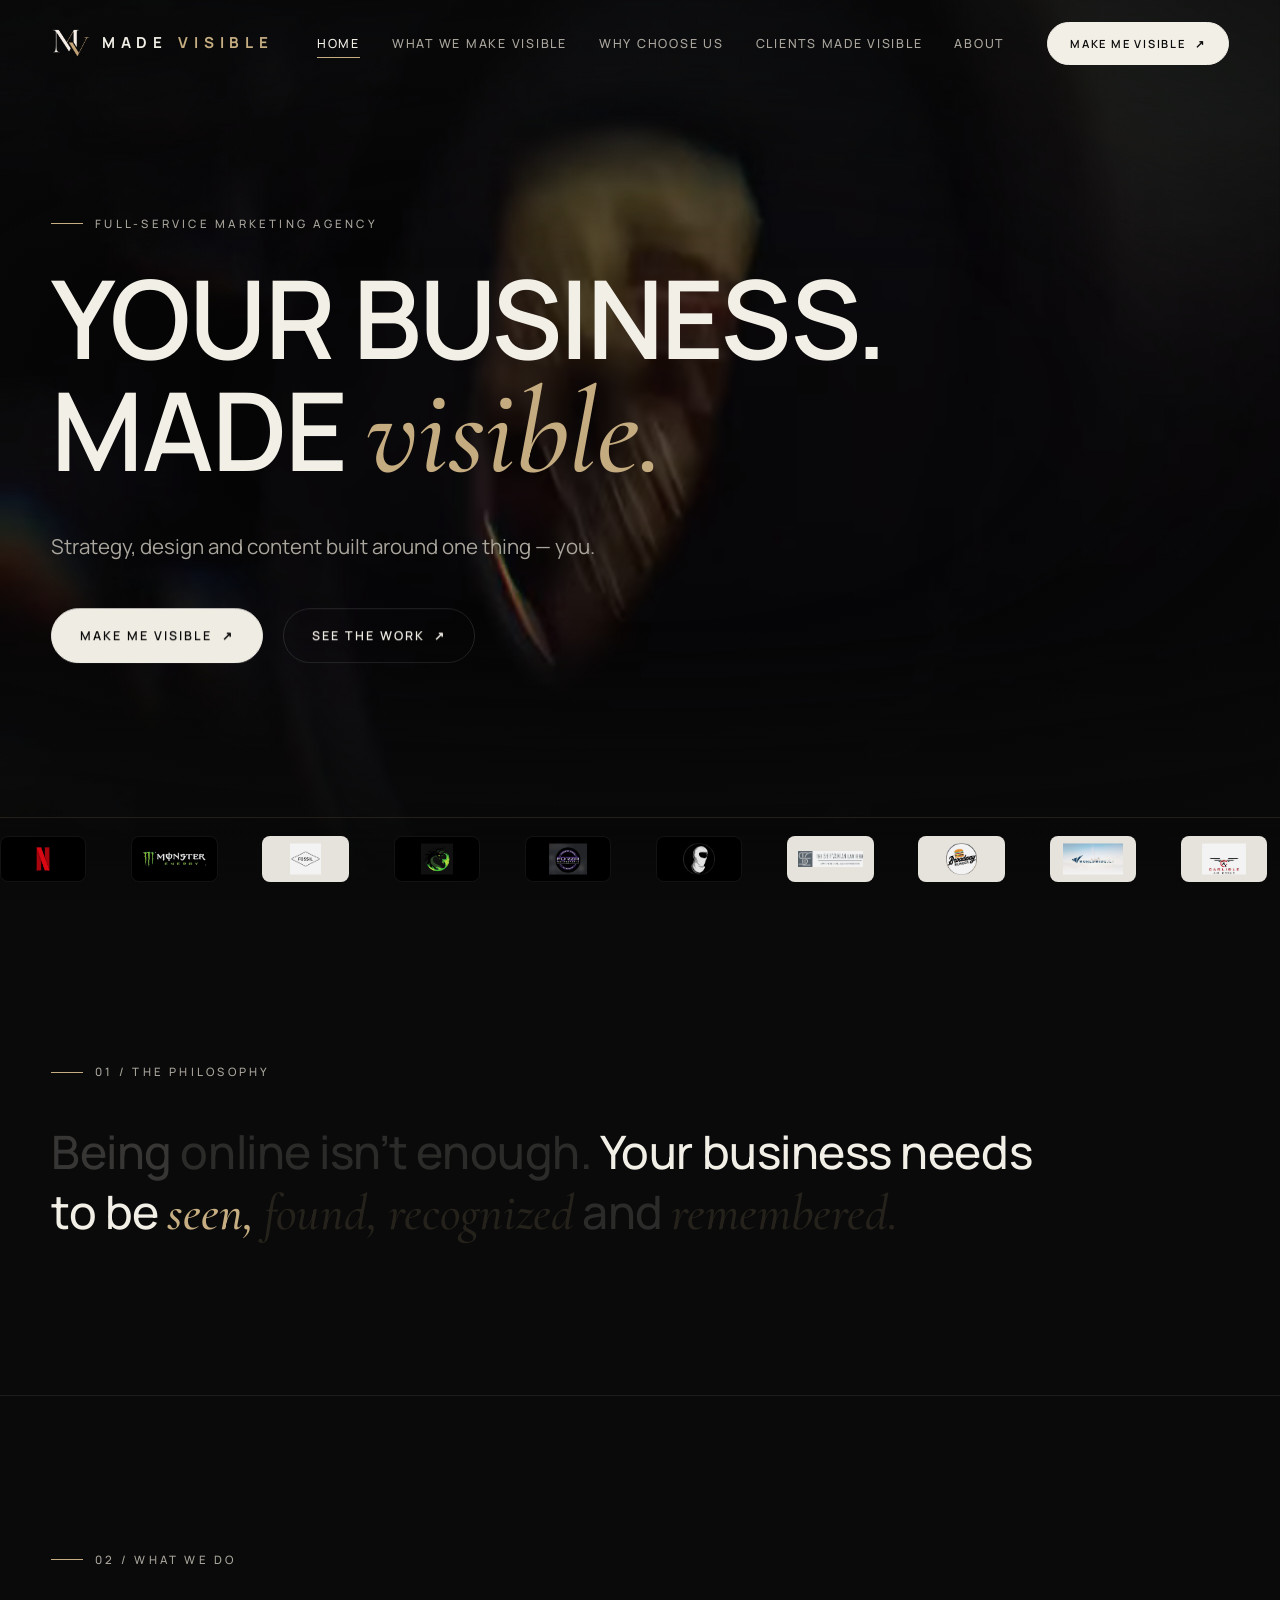
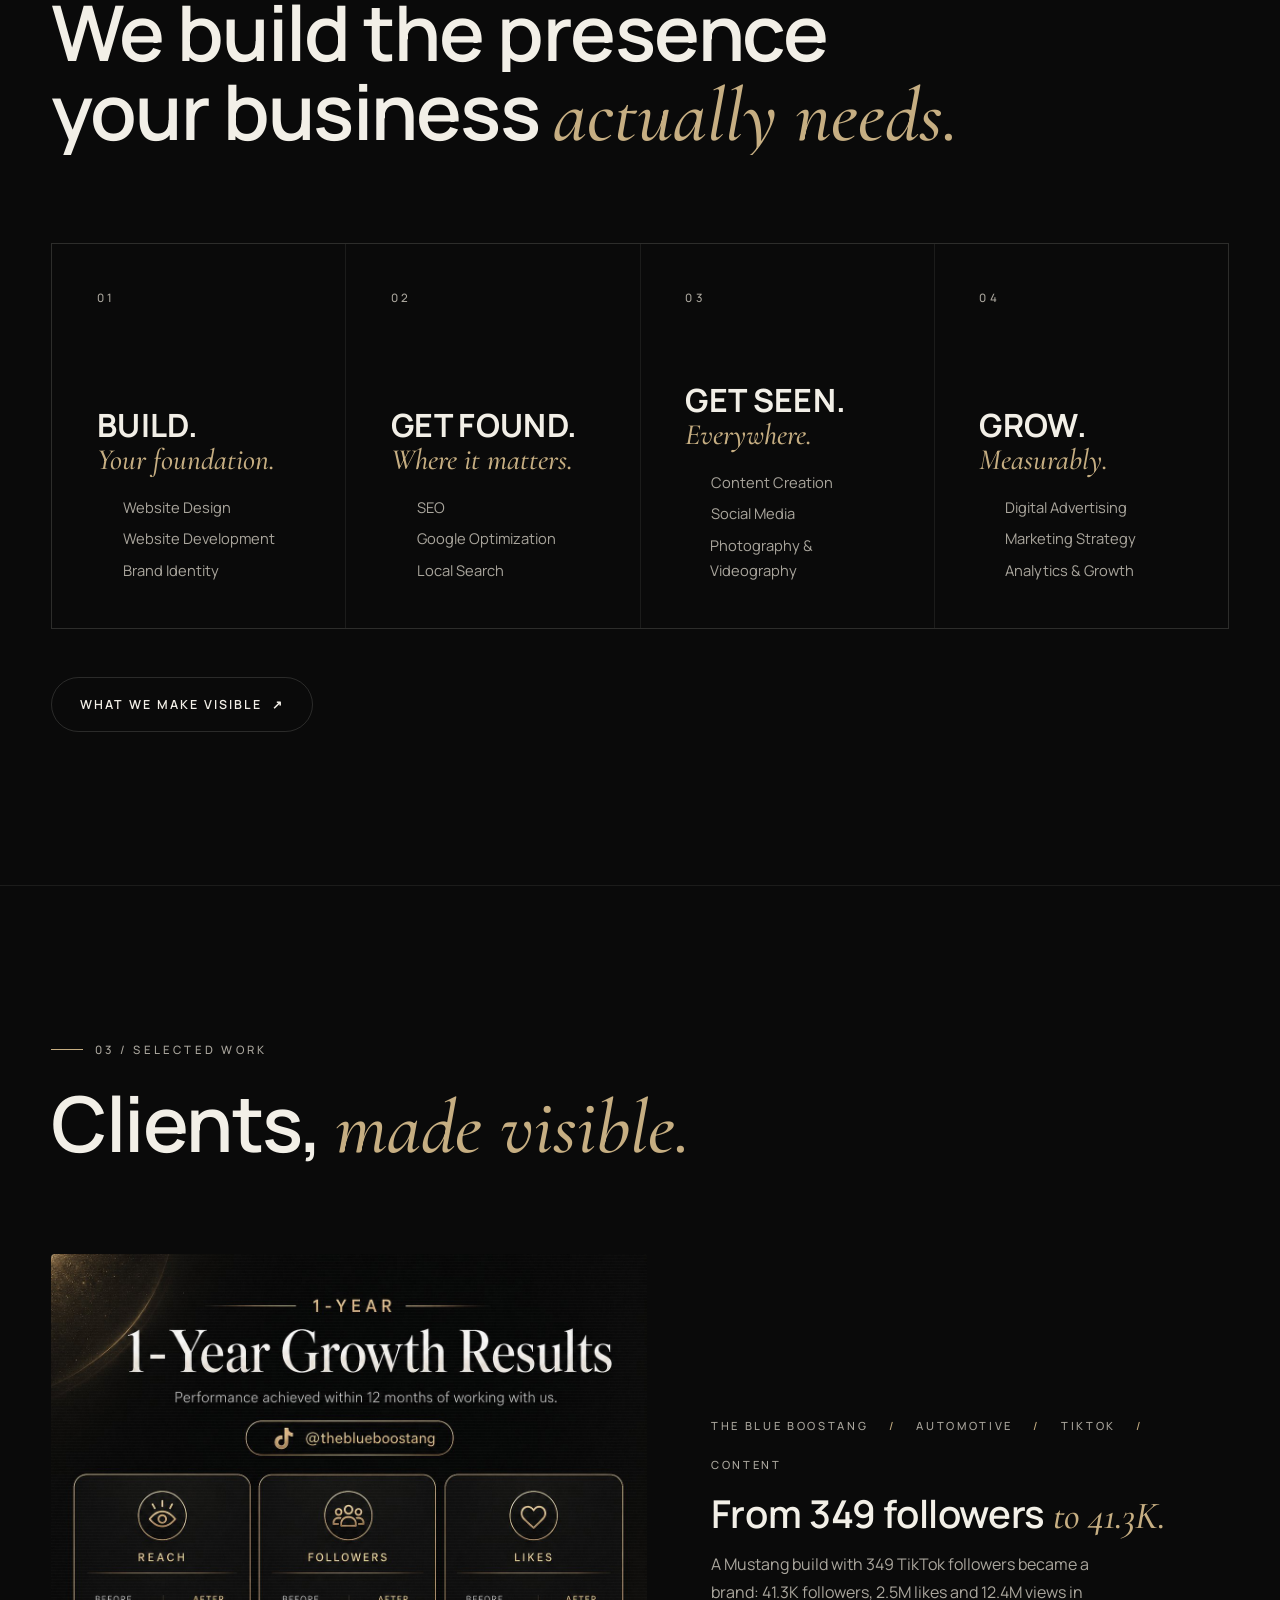
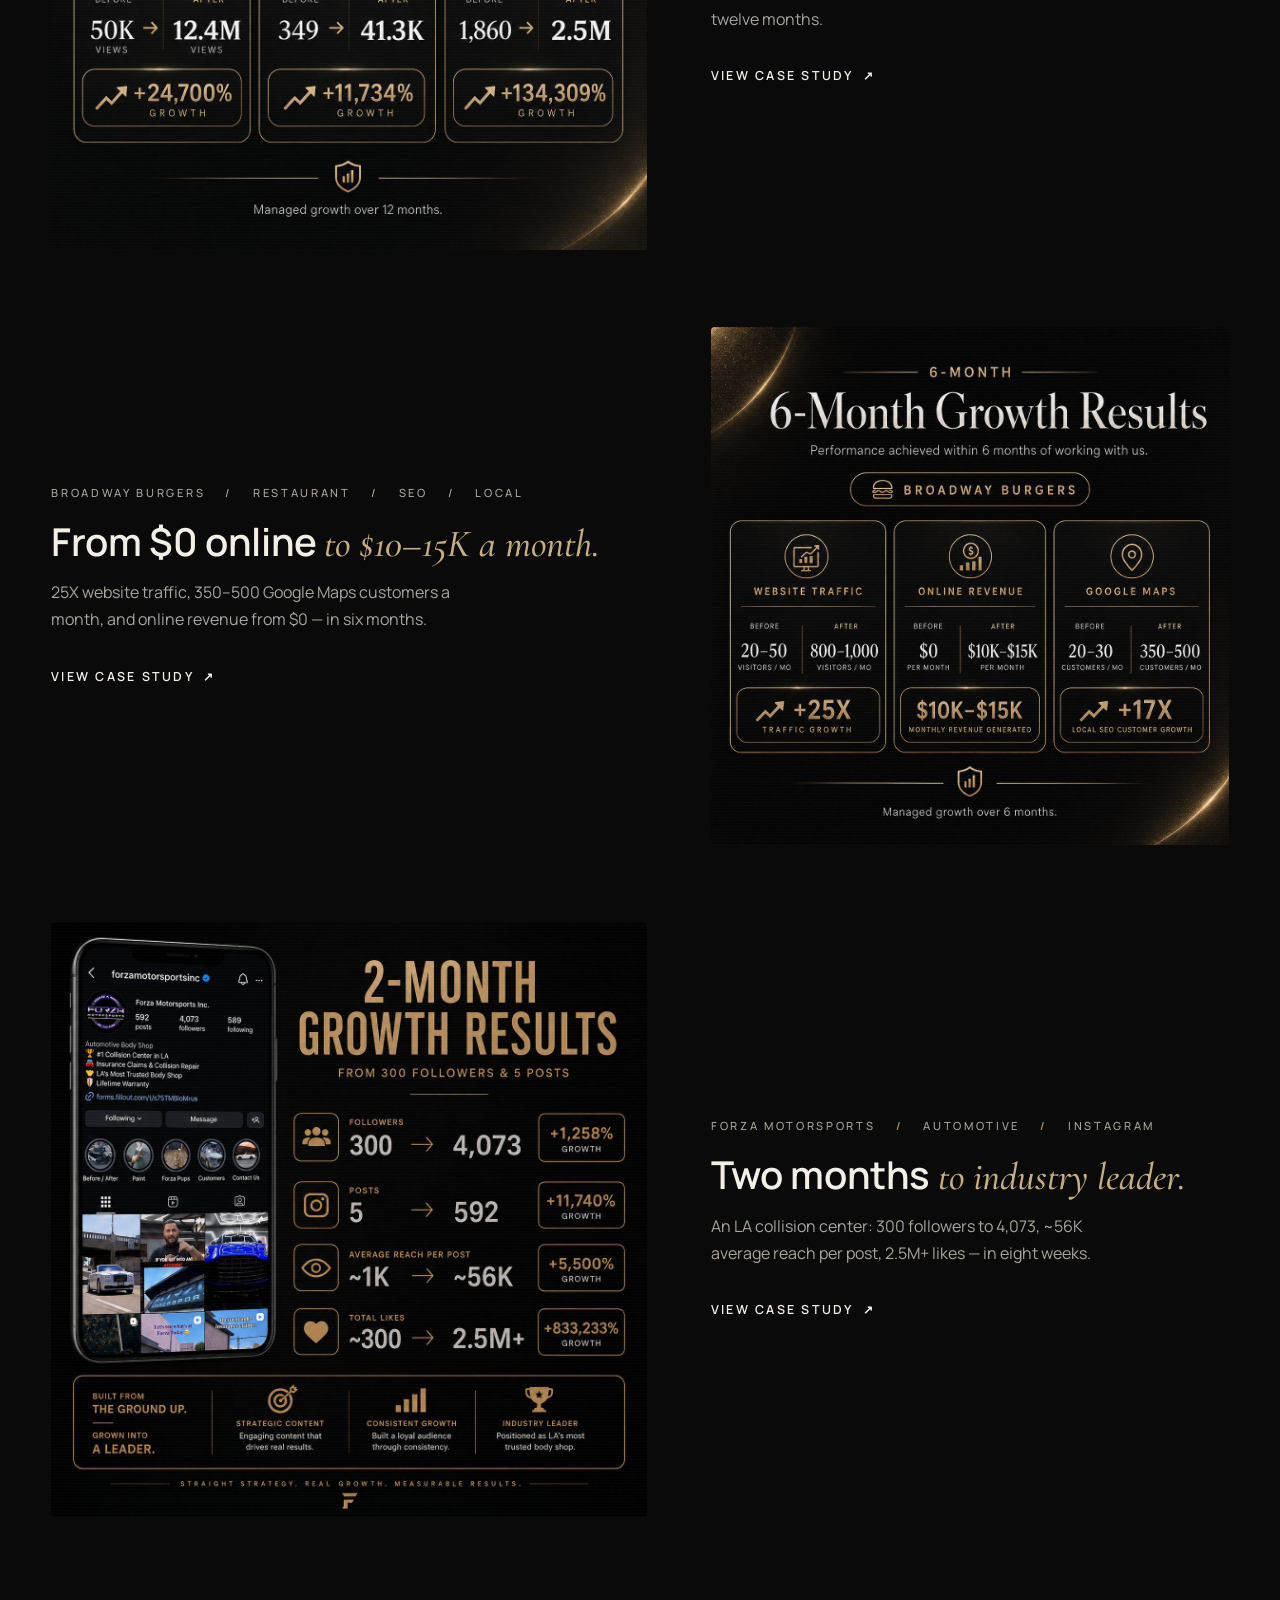
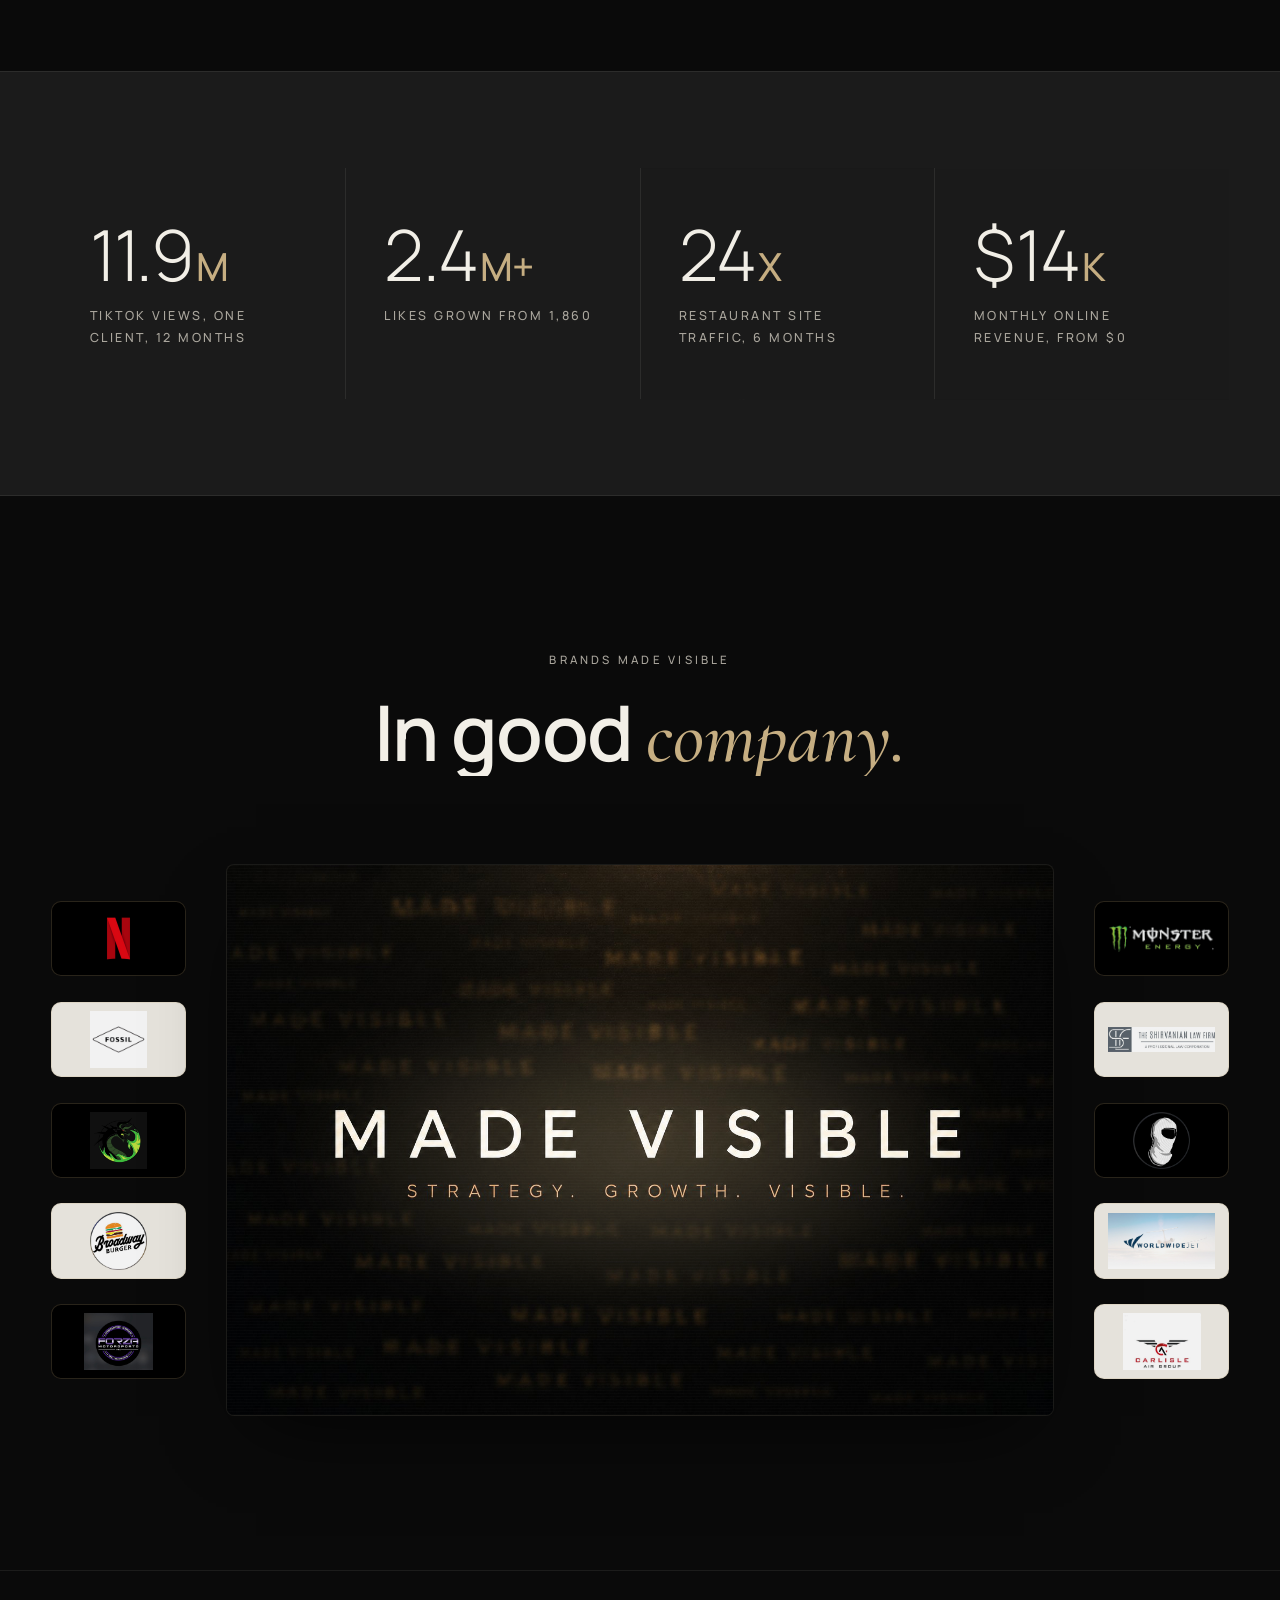
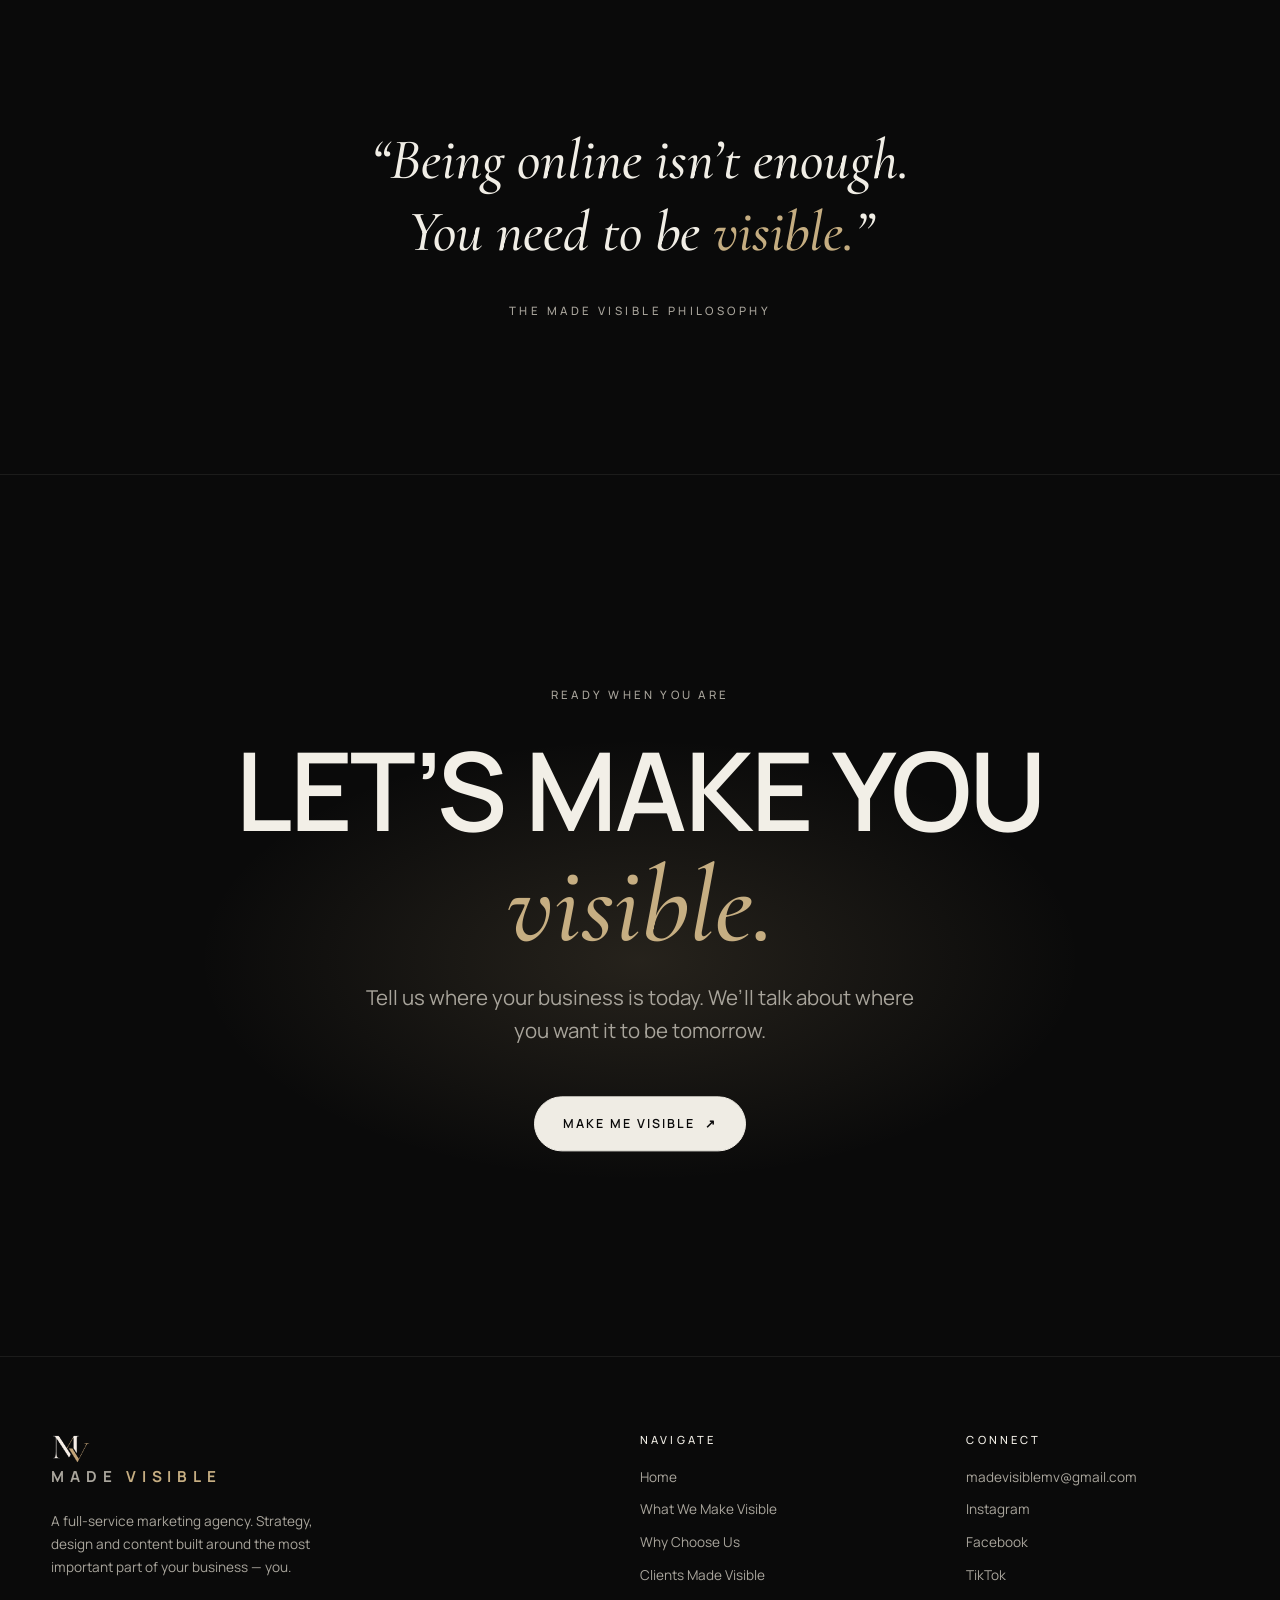
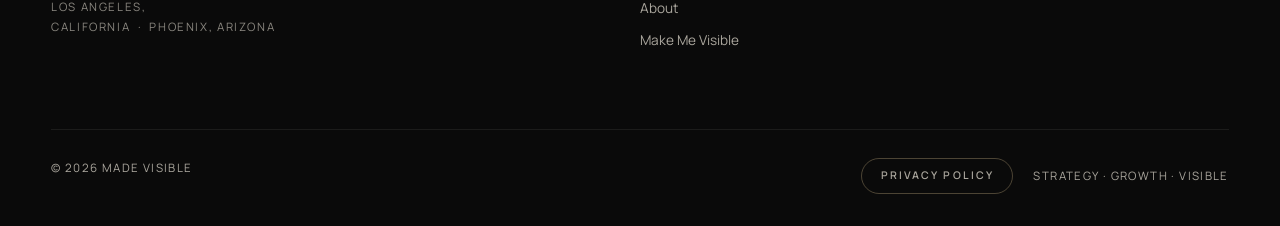
==== commit 58a106ec: "Search-result icon: 96px favicon + favicon.ico per Google spec Co-Authored-By: Claude Fable 5 <norep" ====
--- a/index.html
+++ b/index.html
@@ -24,7 +24,8 @@
   <meta name="twitter:image" content="https://madevisiblemv.com/assets/og-card.jpg">
 
   <link rel="icon" type="image/svg+xml" href="favicon.svg">
-  <link rel="icon" type="image/png" sizes="64x64" href="favicon.png">
+  <link rel="icon" type="image/png" sizes="96x96" href="favicon-96.png">
+  <link rel="icon" href="favicon.ico" sizes="48x48">
   <link rel="apple-touch-icon" href="apple-touch-icon.png">
   <link rel="preconnect" href="https://fonts.googleapis.com">
   <link rel="preconnect" href="https://fonts.gstatic.com" crossorigin>
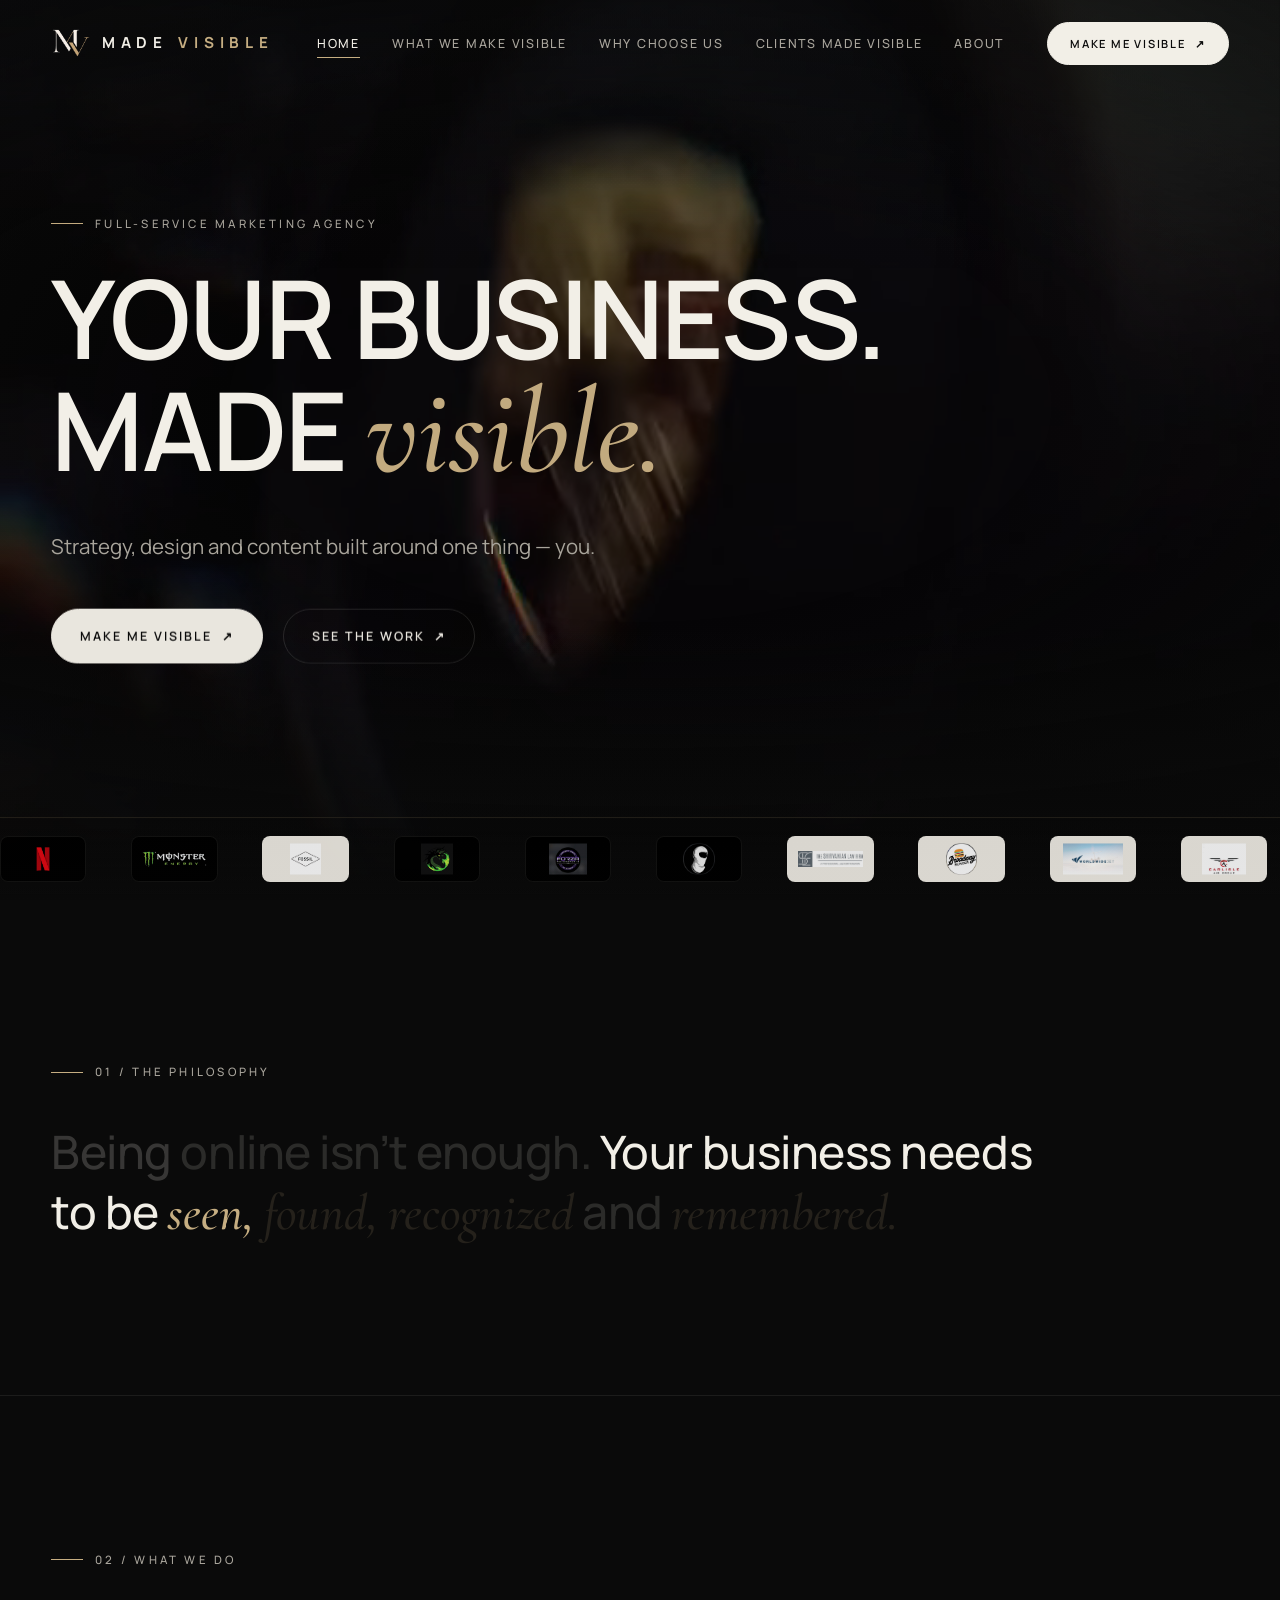
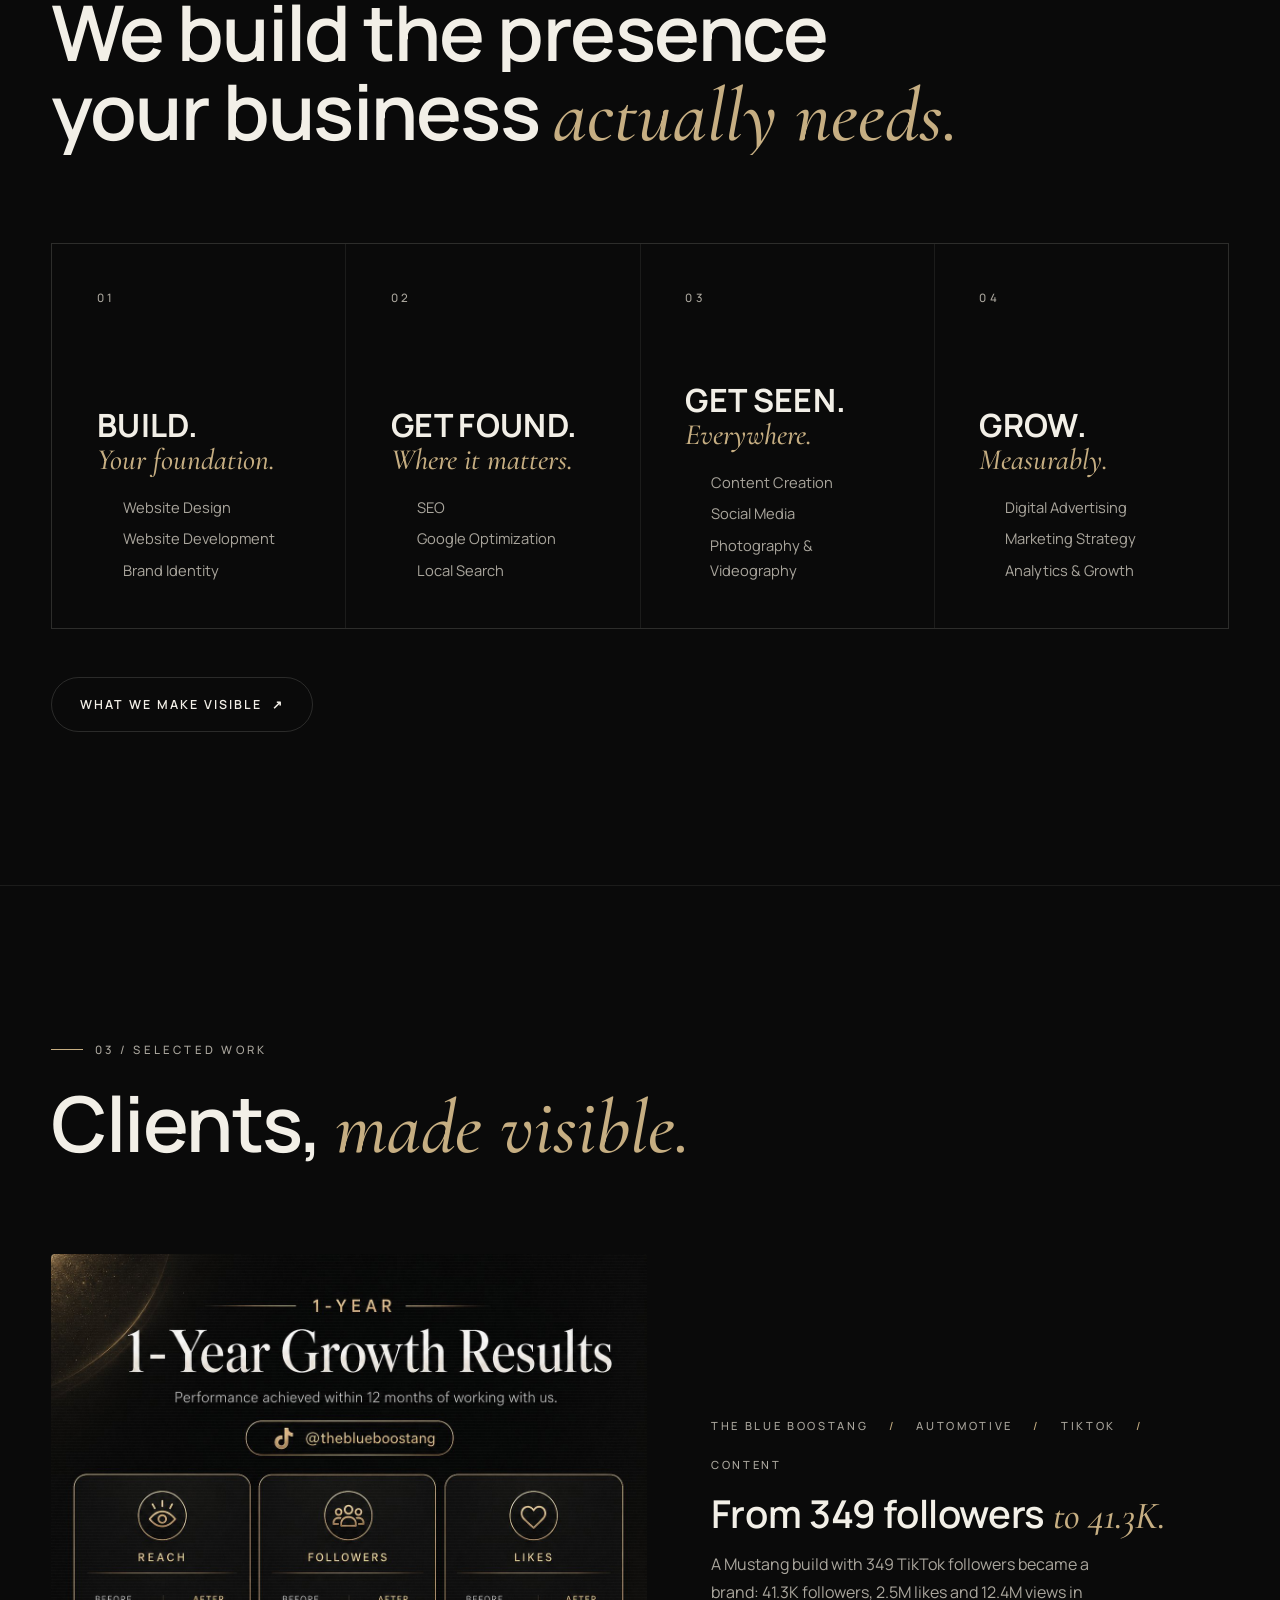
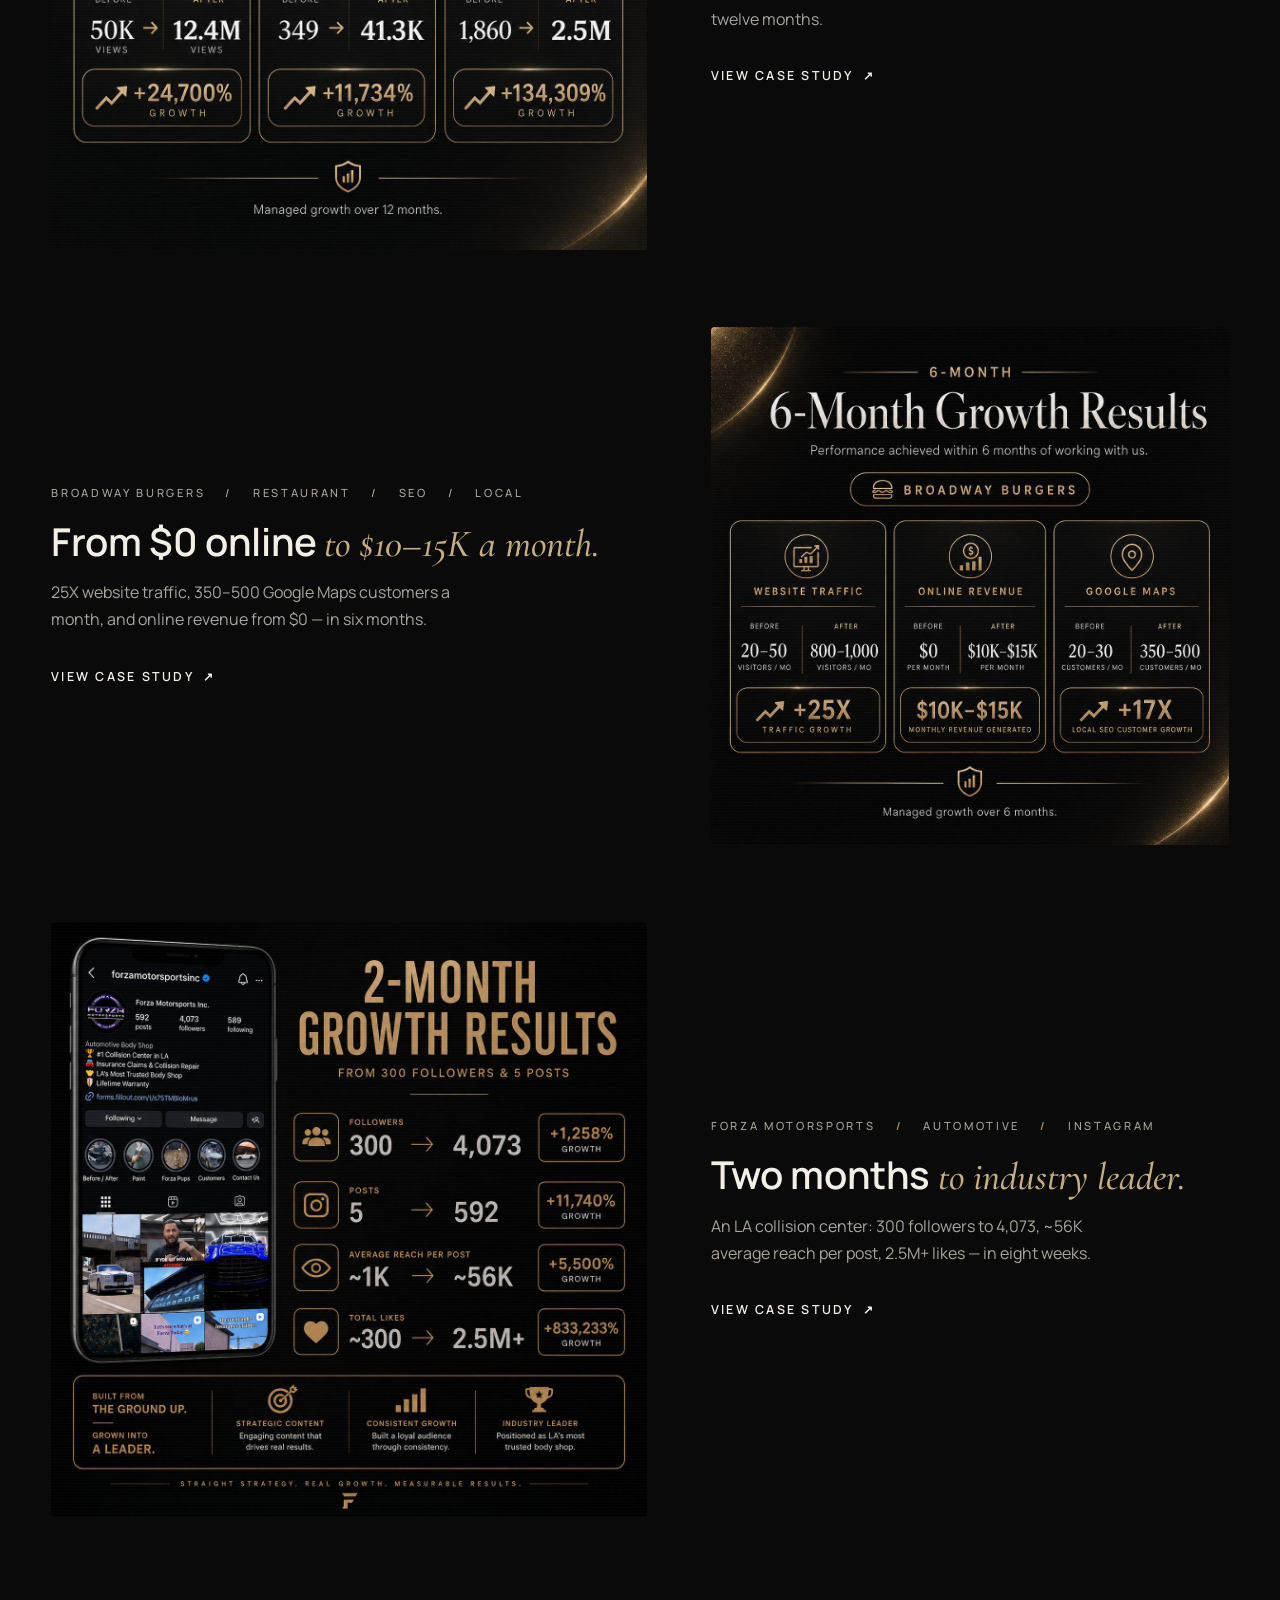
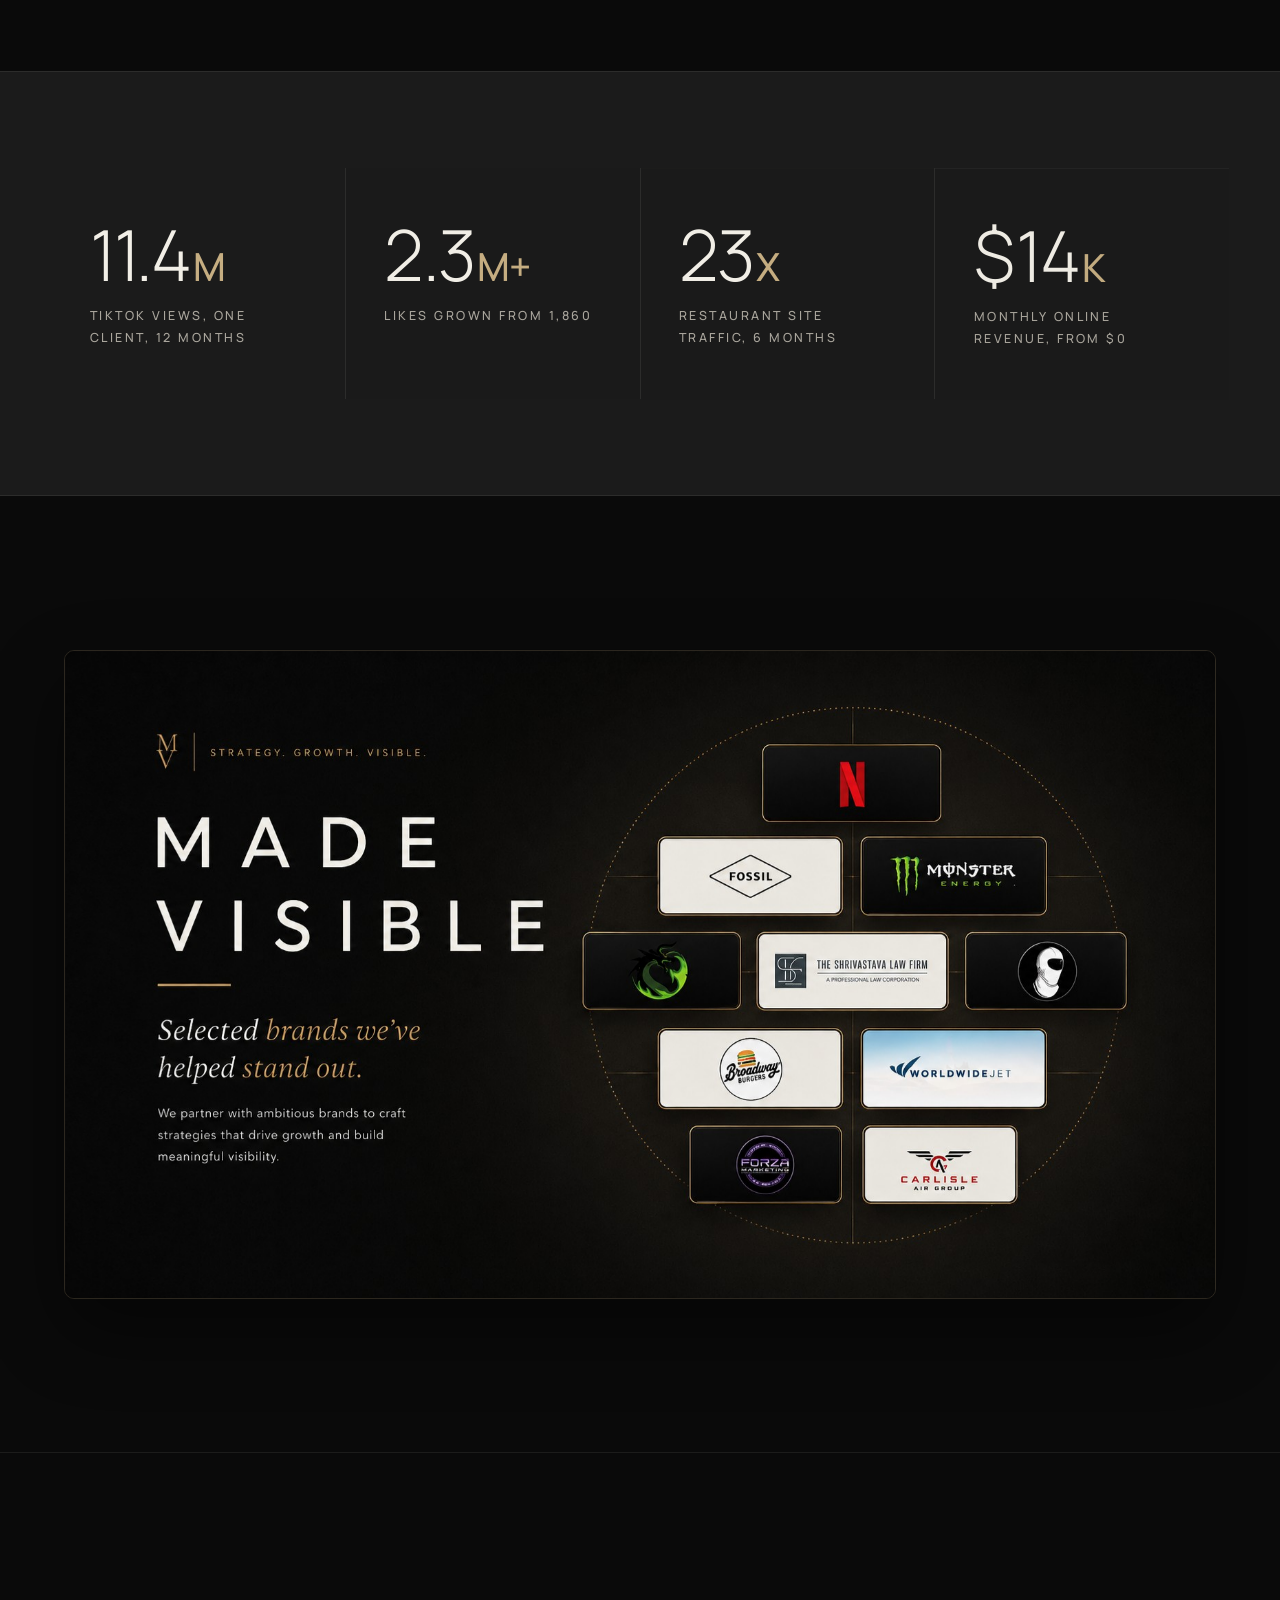
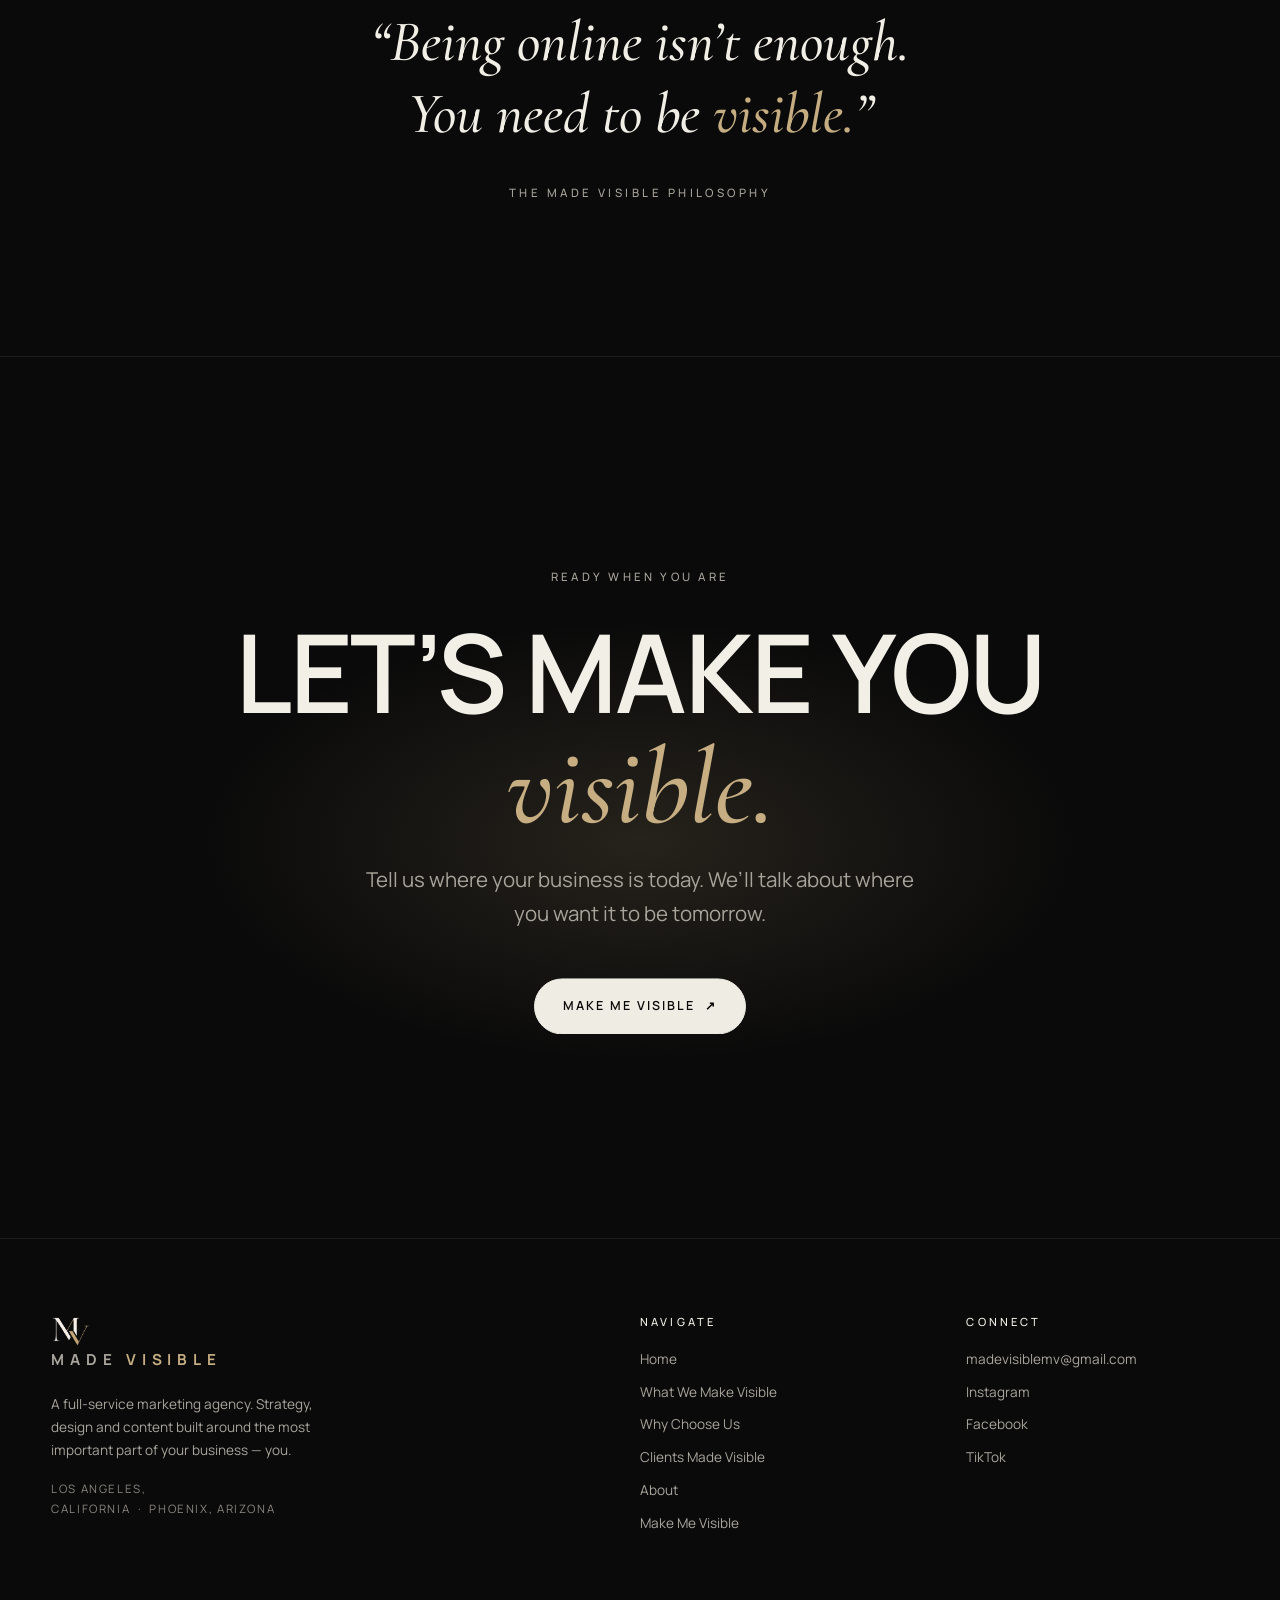
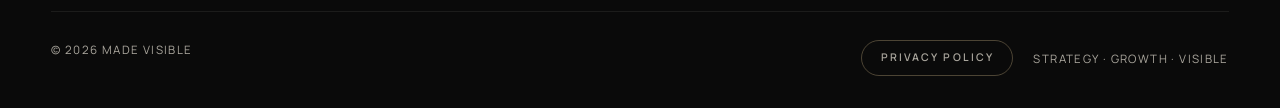
==== commit 47666182: "Home: replace brand orbit with uploaded brand-card artwork (button removed) Co-Authored-By: Claude F" ====
--- a/index.html
+++ b/index.html
@@ -306,37 +306,8 @@
     <!-- BRANDS MADE VISIBLE -->
     <section class="section brand-wall-section">
       <div class="container">
-        <div class="section-head" style="align-items:center; text-align:center;">
-          <p class="label label--bare" data-reveal>Brands Made Visible</p>
-          <h2 class="display-lg" data-reveal-line>
-            <span class="line"><span>In good <em class="serif champagne">company.</em></span></span>
-          </h2>
-        </div>
-
-        <div class="brand-orbit" data-reveal>
-          <ul class="brand-orbit__col brand-orbit__col--left">
-            <li><img class="orbit-logo" src="assets/logo-netflix.jpg" alt="Netflix" loading="lazy"></li>
-            <li><img class="orbit-logo orbit-logo--light" src="assets/logo-fossil.jpg" alt="Fossil" loading="lazy"></li>
-            <li><img class="orbit-logo" src="assets/logo-dragonsbreath.jpg" alt="Dragons Breath" loading="lazy"></li>
-            <li><img class="orbit-logo orbit-logo--light" src="assets/logo-broadwayburger.png" alt="Broadway Burgers" loading="lazy"></li>
-            <li><img class="orbit-logo" src="assets/logo-forza.jpg" alt="Forza Motorsports Inc" loading="lazy"></li>
-          </ul>
-          <div class="brand-wall" data-tilt>
-            <img class="brand-wall__photo" src="assets/brand-wall.jpg" alt="Made Visible brand wall">
-            <div class="brand-wall__pattern" aria-hidden="true"></div>
-            <div class="brand-wall__splash" aria-hidden="true"></div>
-            <div class="brand-wall__center">
-              <span class="brand-wall__logo">Made Visible</span>
-              <span class="brand-wall__tag">Strategy. Growth. Visible.</span>
-            </div>
-          </div>
-          <ul class="brand-orbit__col brand-orbit__col--right">
-            <li><img class="orbit-logo" src="assets/logo-monster.jpg" alt="Monster Energy" loading="lazy"></li>
-            <li><img class="orbit-logo orbit-logo--light" src="assets/logo-shirvanian.jpg" alt="The Shirvanian Law Firm" loading="lazy"></li>
-            <li><img class="orbit-logo" src="assets/logo-maskedentities.png" alt="Masked Entities" loading="lazy"></li>
-            <li><img class="orbit-logo orbit-logo--light" src="assets/logo-worldwidejet.jpg" alt="World Wide Jet" loading="lazy"></li>
-            <li><img class="orbit-logo orbit-logo--light" src="assets/logo-carlisle.jpg" alt="Carlisle Air Group" loading="lazy"></li>
-          </ul>
+        <div class="brand-card" data-reveal data-tilt>
+          <img src="assets/brand-card.jpg" alt="Made Visible — selected brands we’ve helped stand out: Netflix, Monster Energy, Fossil, Dragons Breath, Masked Entities, The Shirvanian Law Firm, Broadway Burgers, World Wide Jet, Forza Motorsports and Carlisle Air Group" loading="lazy">
         </div>
       </div>
     </section>
--- a/css/style.css
+++ b/css/style.css
@@ -1927,6 +1927,20 @@
   letter-spacing: 0.06em;
 }
 
+.brand-card {
+  max-width: 72rem;
+  margin-inline: auto;
+  border-radius: 10px;
+  overflow: hidden;
+  border: 1px solid rgba(198, 174, 130, 0.2);
+  box-shadow: 0 30px 80px rgba(0, 0, 0, 0.5);
+}
+.brand-card img {
+  display: block;
+  width: 100%;
+  height: auto;
+}
+
 .site-footer__loc {
   margin-top: 1.1rem;
   font-size: 0.72rem;
